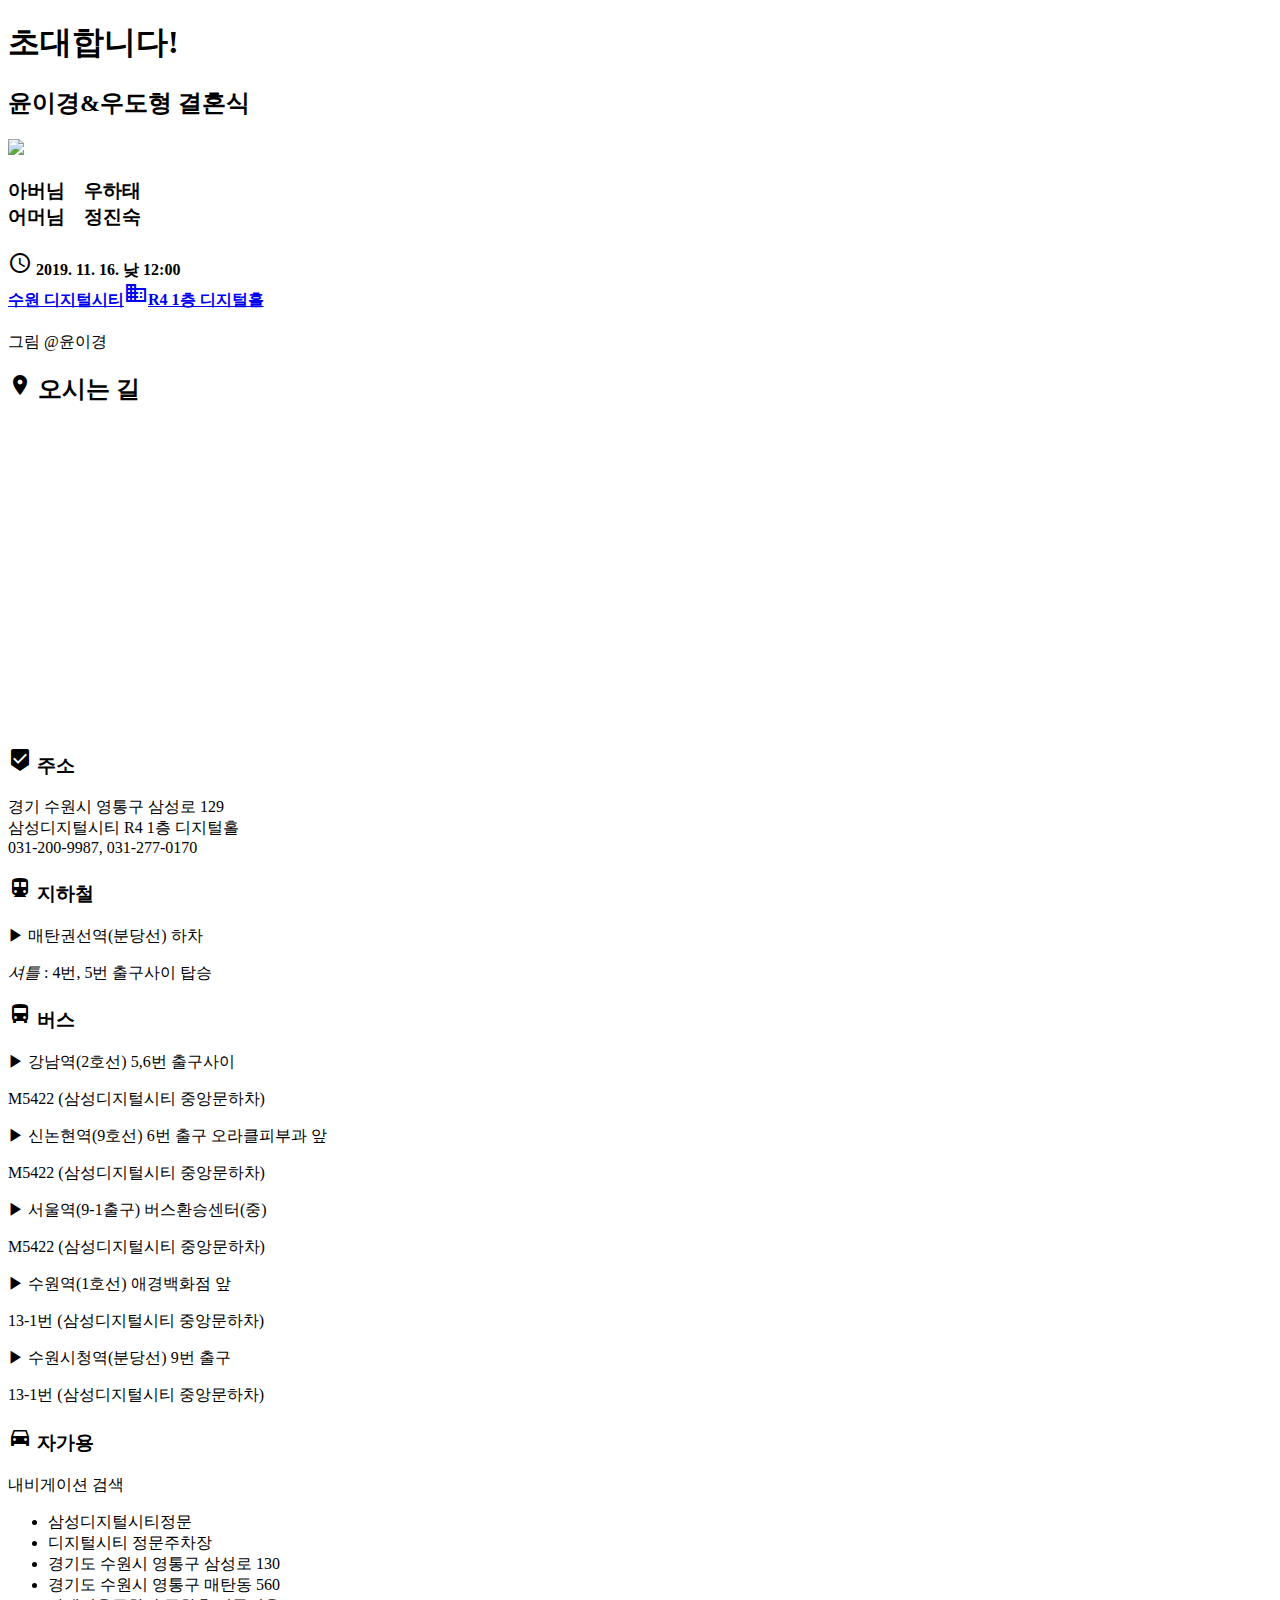
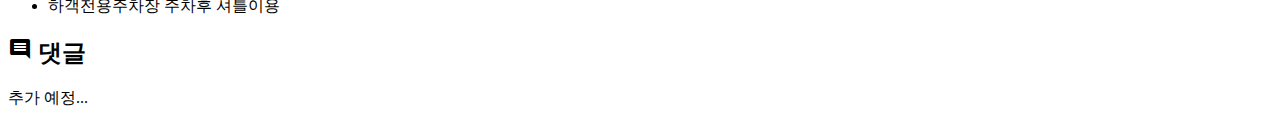
==== index.html @ 48e5e663 "Update index.html" ====
<!doctype html><html lang="ko"><head><meta charset="utf-8"><meta name="viewport" content="width=device-width,initial-scale=1.0,minimum-scale=1.0,maximum-scale=1.0,user-scalable=no"><meta name="language" content="Korean"><meta http-equiv="content-type" content="text/html; charset=UTF-8"><meta http-equiv="content-language" content="KO"><meta http-equiv="x-ua-compatible" content="ie=edge"><meta name="robots" content="noindex"><title>윤&우 결혼식</title><meta name="title" content=""><meta name="description" content=""><meta name="viewport" content="width=device-width, initial-scale=1"><link rel="icon" type="image/png" sizes="32x32" href="favicon-32x32.fae204f0.png"><link rel="icon" type="image/png" sizes="96x96" href="favicon-96x96.f7236475.png"><link rel="icon" type="image/png" sizes="16x16" href="favicon-16x16.60f9a44b.png"><link rel="apple-touch-icon" href="apple-icon.6b63e378.png"><link href="https://fonts.googleapis.com/icon?family=Material+Icons" rel="stylesheet"><link href="main.58b56d01.css" lang="scss" rel="stylesheet"><script type="text/javascript" src="https://addevent.com/libs/atc/1.6.1/atc.min.js" async defer></script><script async src="https://www.googletagmanager.com/gtag/js?id=UA-32829704-8"></script><script>function a(){dataLayer.push(arguments)}window.dataLayer=window.dataLayer||[],a("js",new Date),a("config","UA-32829704-8");</script></head><body>
<!--[if lte IE 9]>
<p class="browserupgrade">최신 브라우저를 사용해주세요.</p>
<![endif]-->
<div class="container"> <div class="card main"> <h1> 초대합니다! </h1> <h2>윤이경&우도형 결혼식</h2> <img src="lunarpie.72707d2d.png"> <h3> <div class="black"><span class="w">아버님</span> &nbsp;&nbsp; <span class="m">우하태</span></div> <div class="white"><span class="w">어머님</span> &nbsp;&nbsp; <span class="m">정진숙</span></div> </h3> <h4><i class="material-icons">schedule</i> 2019. 11. 16. 낮 12:00<br> <a href="#location">수원 디지털시티<i class="material-icons">business</i>R4 1층 디지털홀</a> </h4> <div class="illustrator"> 그림 <a href="https://www.instagram.com/ykyoon0923/?igshid=eevszu0ydbk5" target="_blank"></a>@윤이경 </div> </div> <div class="card extra left"> <h2 id="location"> <i class="material-icons">location_on</i> 오시는 길 </h2> <div class="no-margin"> <iframe src="https://www.google.com/maps/embed?pb=!1m18!1m12!1m3!1d1587.7707425140313!2d127.05675288321662!3d37.25858487958675!2m3!1f0!2f0!3f0!3m2!1i1024!2i768!4f13.1!3m3!1m2!1s0x0%3A0xa0ead09203956b5d!2sR4+Visual+Display!5e0!3m2!1sko!2skr!4v1565614137980!5m2!1sko!2skr" width="100%" height="300" frameborder="0" style="border:0" allowfullscreen></iframe> </div> <h3><i class="material-icons">beenhere</i> 주소</h3> <p> 경기 수원시 영통구 삼성로 129<br> 삼성디지털시티 R4 1층 디지털홀<br> 031-200-9987, 031-277-0170 </p> <h3><i class="material-icons">directions_subway</i> 지하철</h3> <p><span class="line-b">▶ 매탄권선역(분당선)</span> 하차</p> <p> <em>셔틀</em> : 4번, 5번 출구사이 탑승<br> </p><h3><i class="material-icons">directions_bus</i> 버스</h3> <p>▶ 강남역(2호선) 5,6번 출구사이</p> <p> <span class="bus2"></span> M5422 (삼성디지털시티 중앙문하차)<br> </p> <p>▶ 신논현역(9호선) 6번 출구 오라클피부과 앞</p> <p> <span class="bus2"></span> M5422 (삼성디지털시티 중앙문하차)<br> </p> <p>▶ 서울역(9-1출구) 버스환승센터(중)</p> <p> <span class="bus2"></span> M5422 (삼성디지털시티 중앙문하차)<br> </p> <p>▶ 수원역(1호선) 애경백화점 앞</p> <p> <span class="bus1"></span> 13-1번 (삼성디지털시티 중앙문하차)<br> </p> <p>▶ 수원시청역(분당선) 9번 출구</p> <p> <span class="bus1"></span> 13-1번 (삼성디지털시티 중앙문하차)<br> </p> <h3><i class="material-icons">directions_car</i> 자가용</h3> <p>내비게이션 검색</p> <ul> <li>삼성디지털시티정문</li> <li>디지털시티 정문주차장</li> <li>경기도 수원시 영통구 삼성로 130</li> <li>경기도 수원시 영통구 매탄동 560</li> <li><span class="line-red">하객전용주차장 주차후 셔틀이용</span></li> </ul> </div> <div class="card extra"> <h2> <i class="material-icons">comment</i> 댓글 </h2> <div id="fb-root"> <div>추가 예정...</div> </div> </div>
</div>
</body></html>
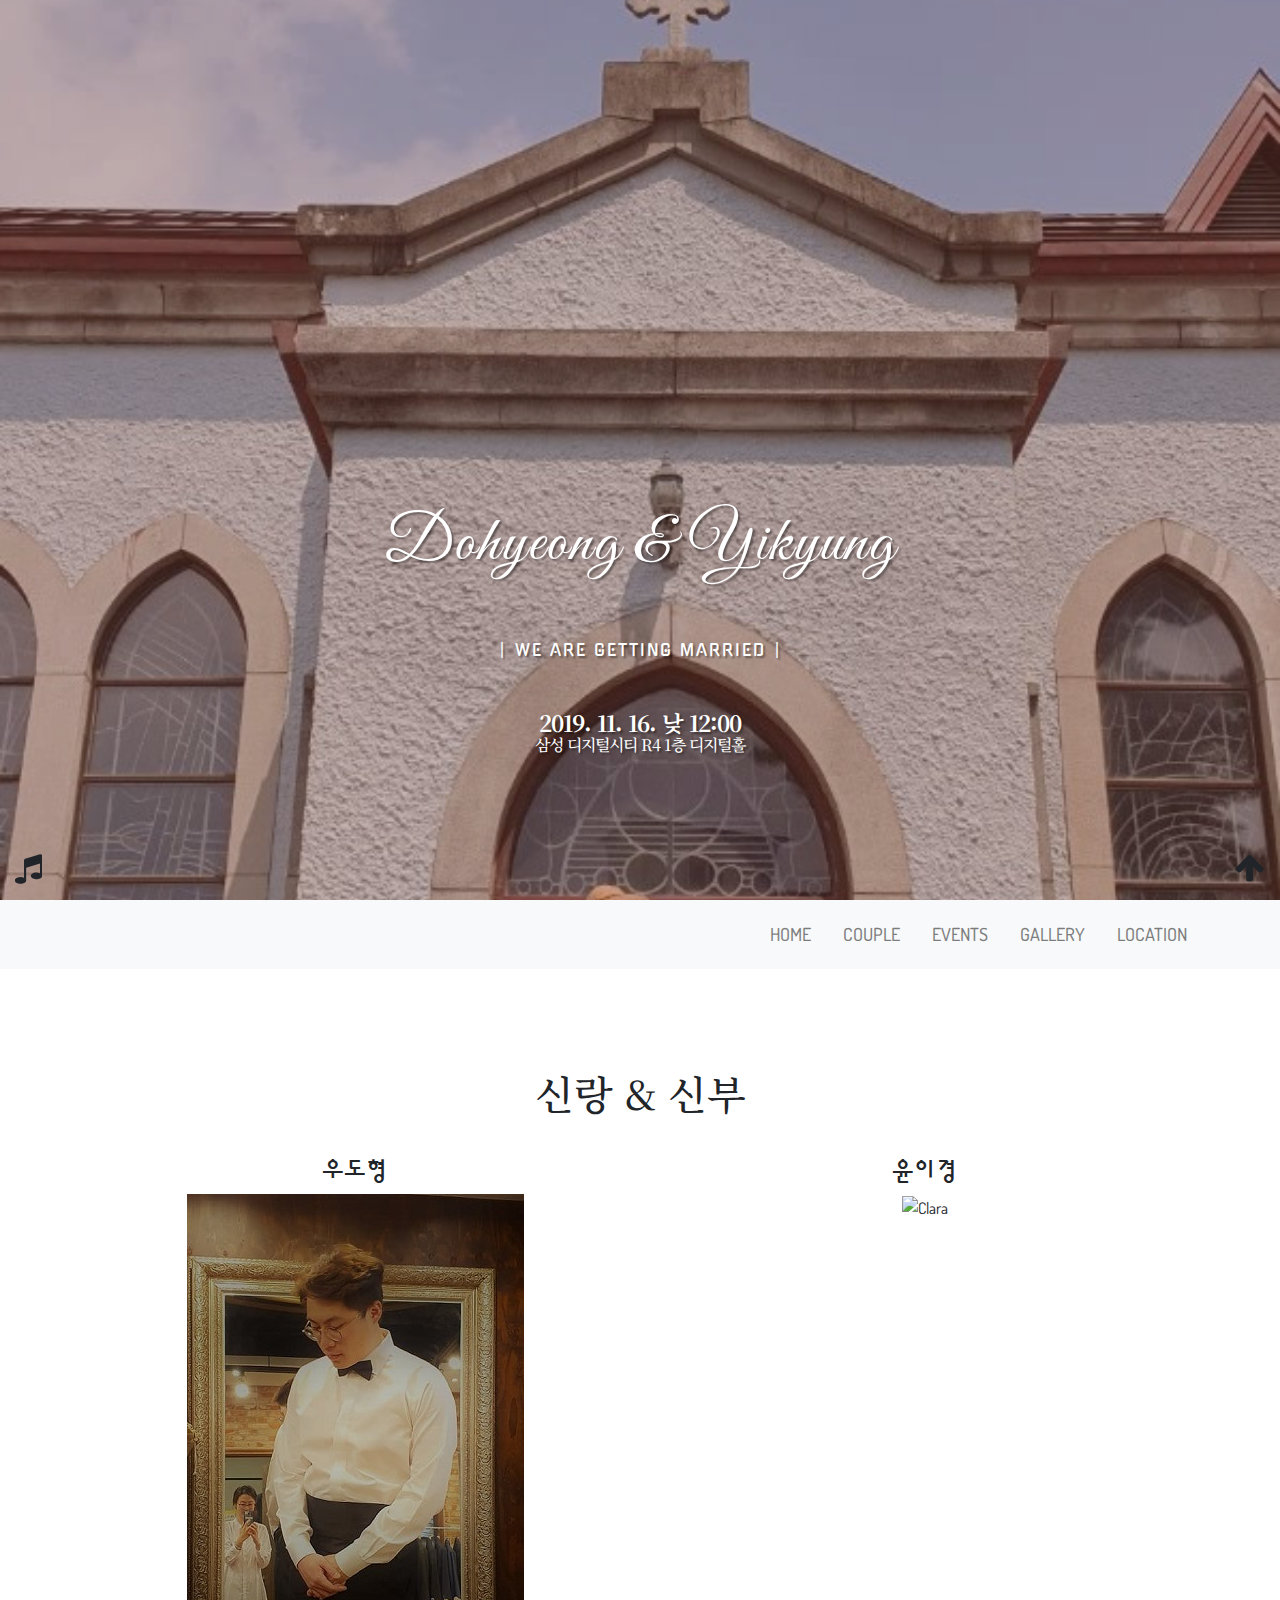
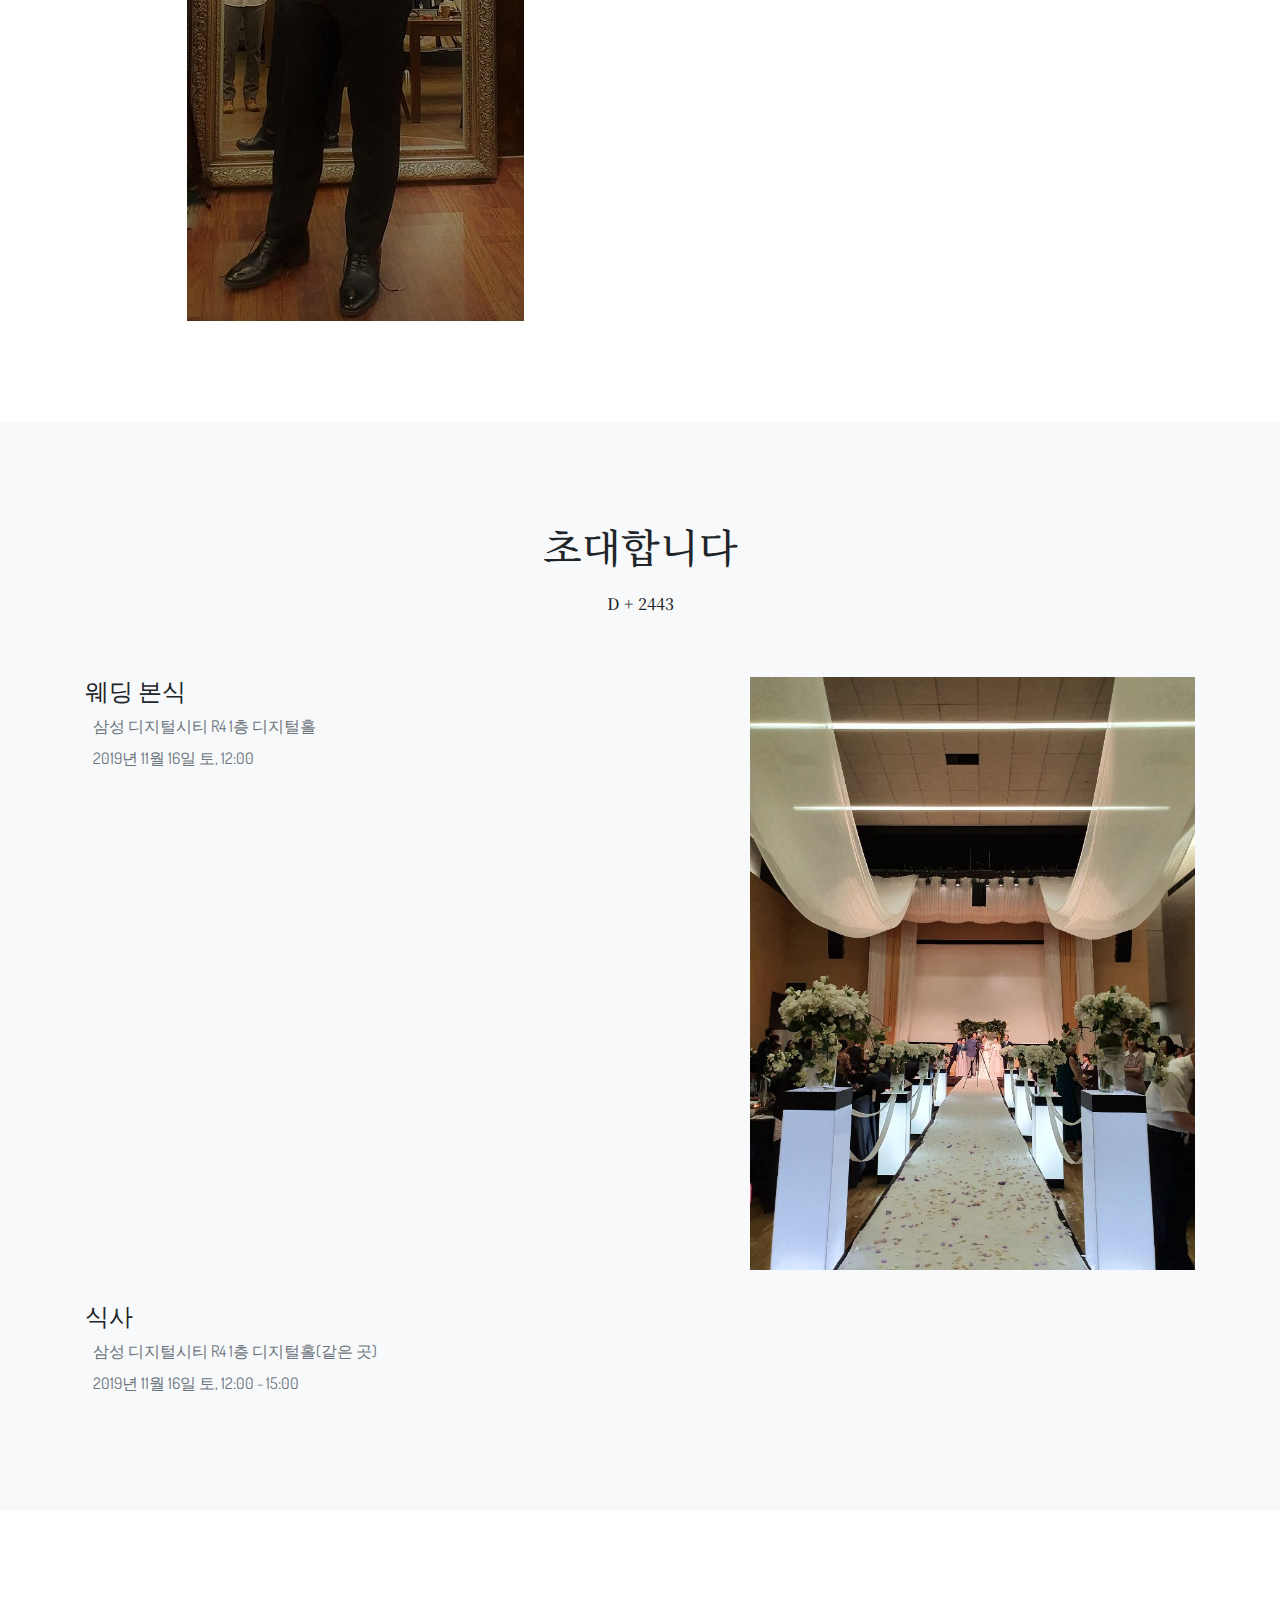
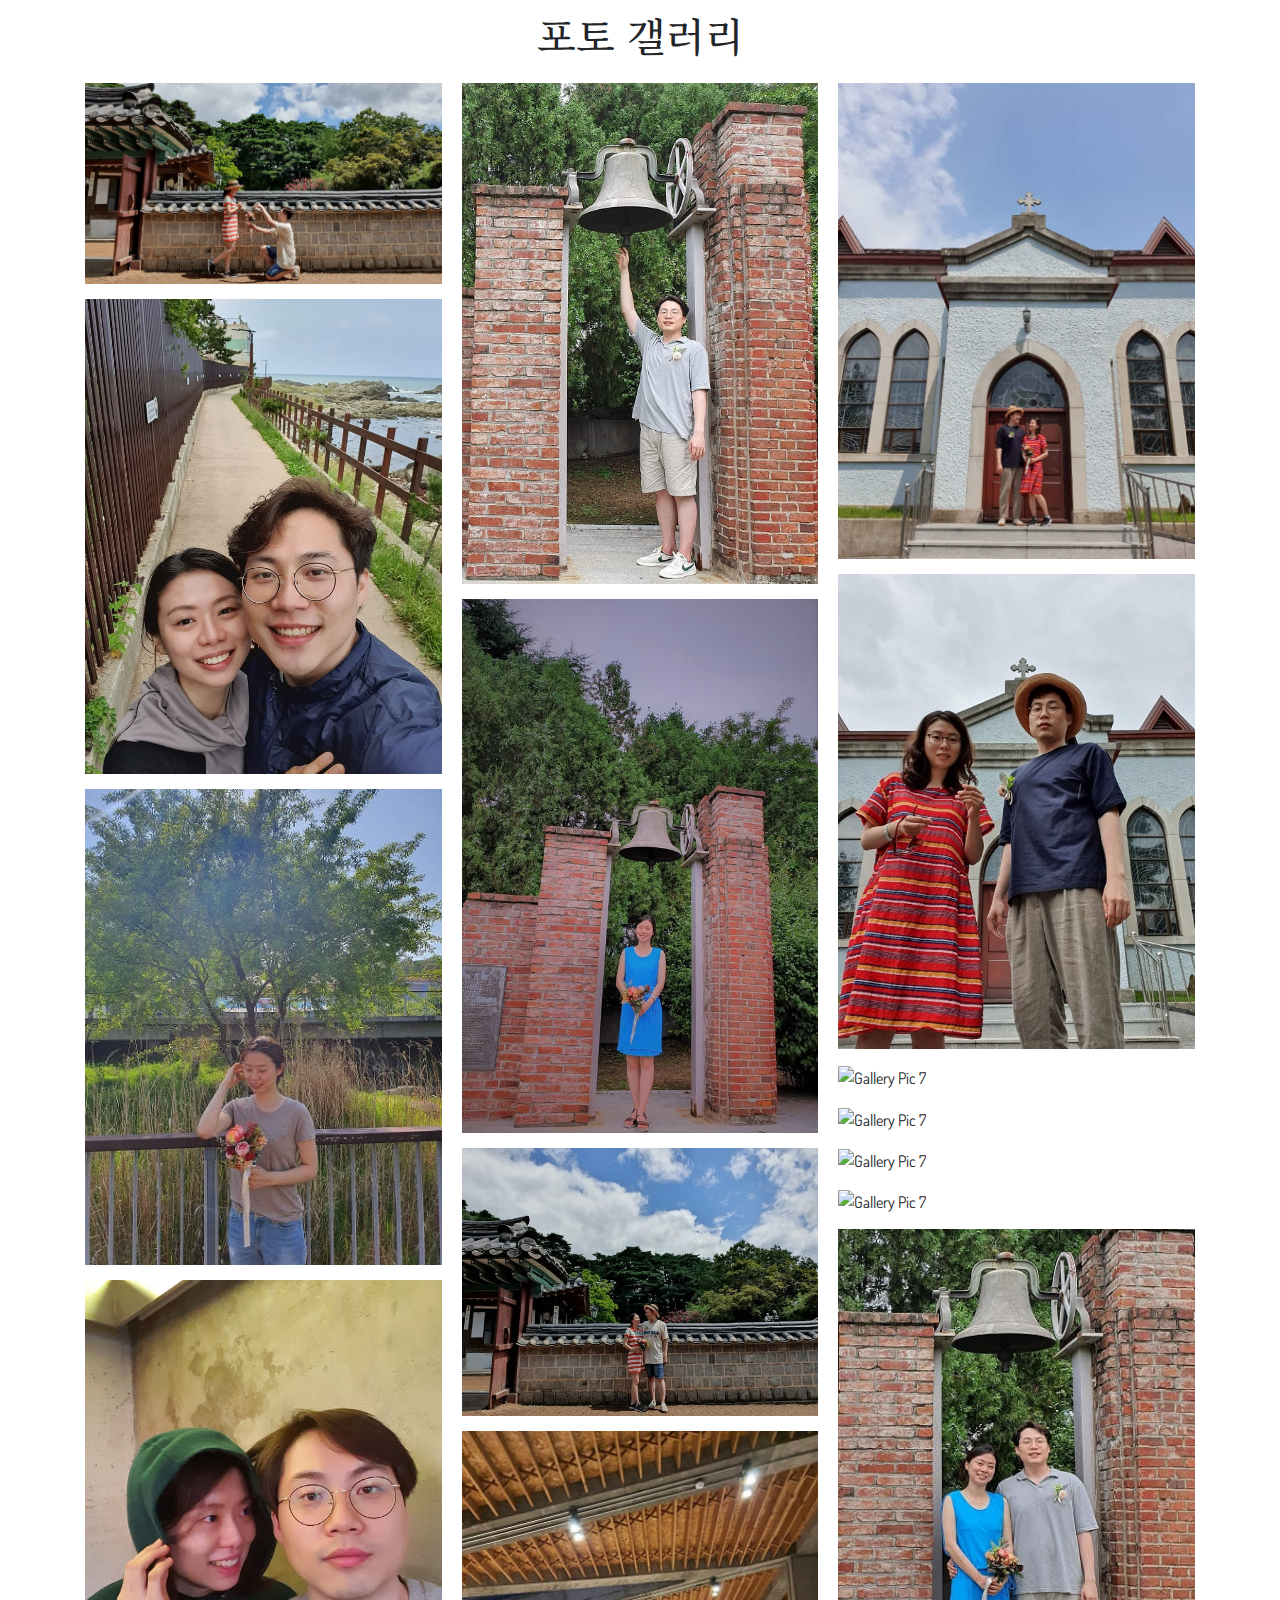
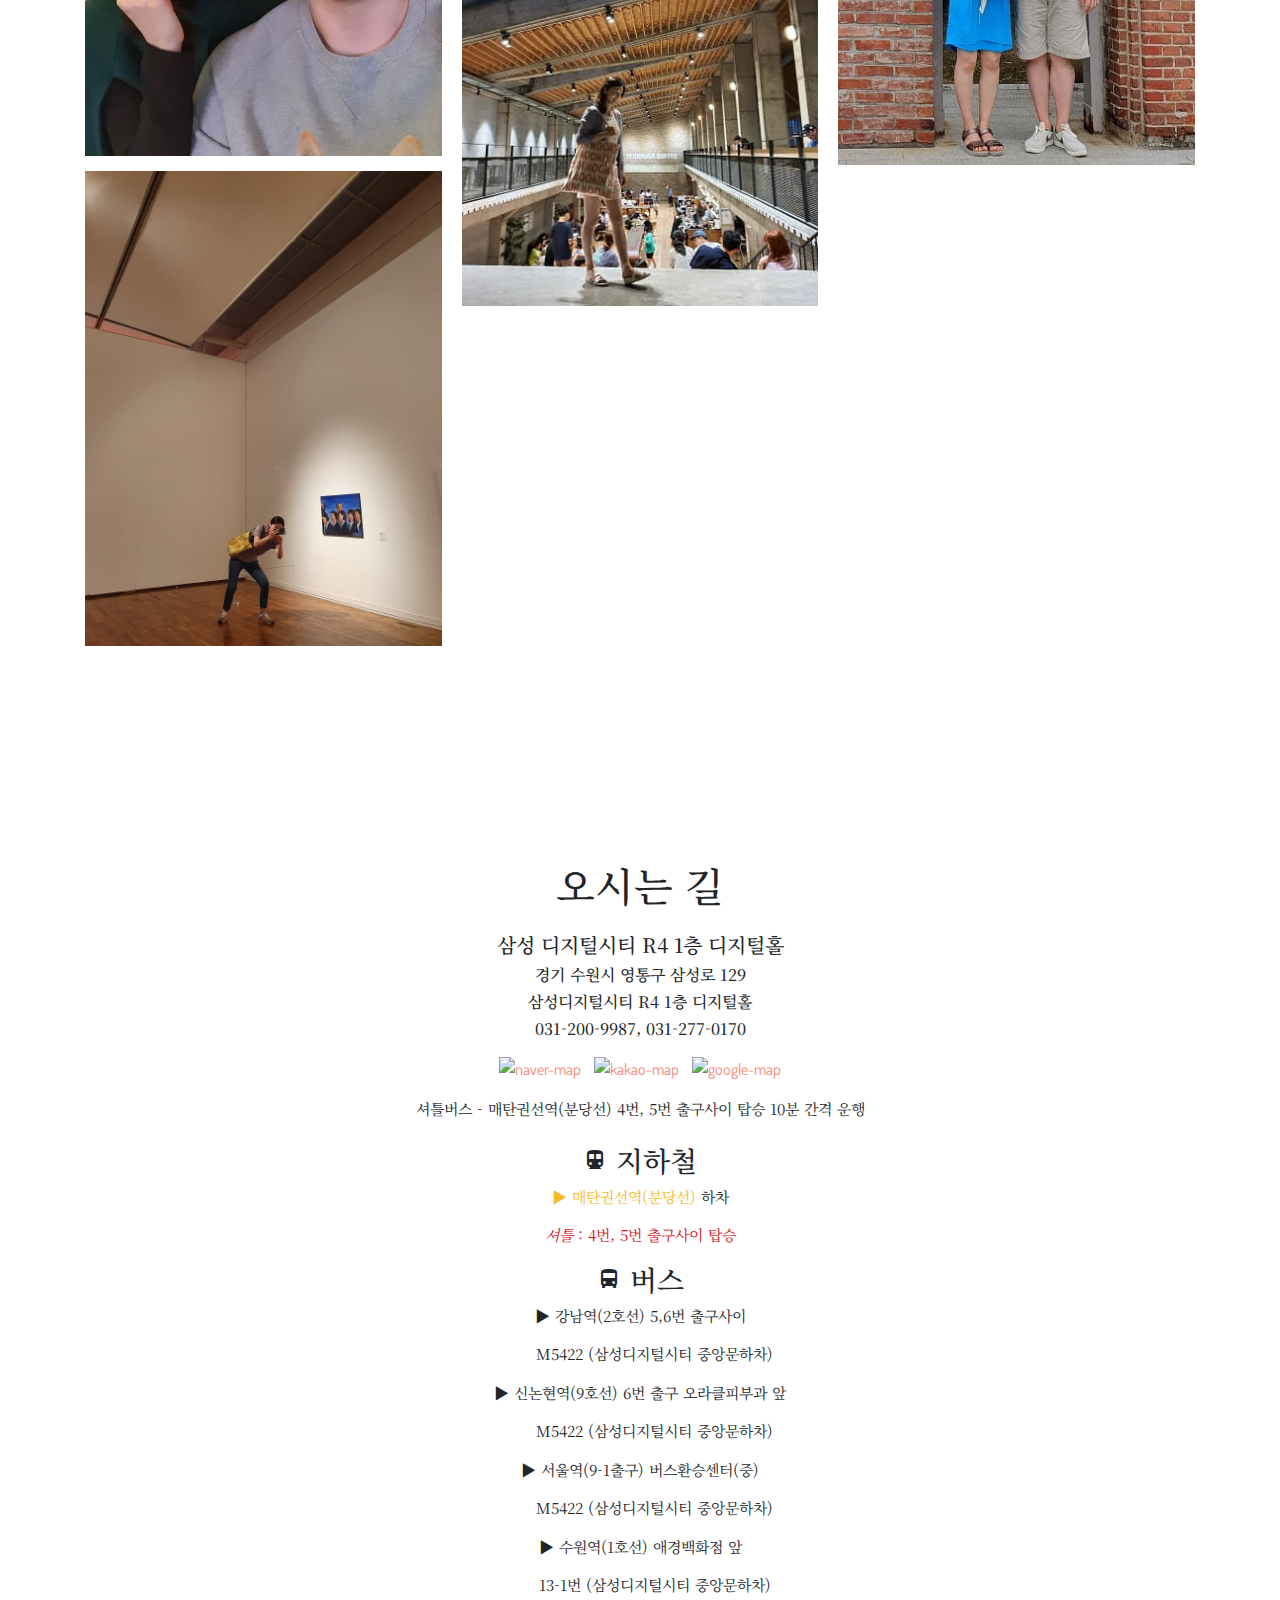
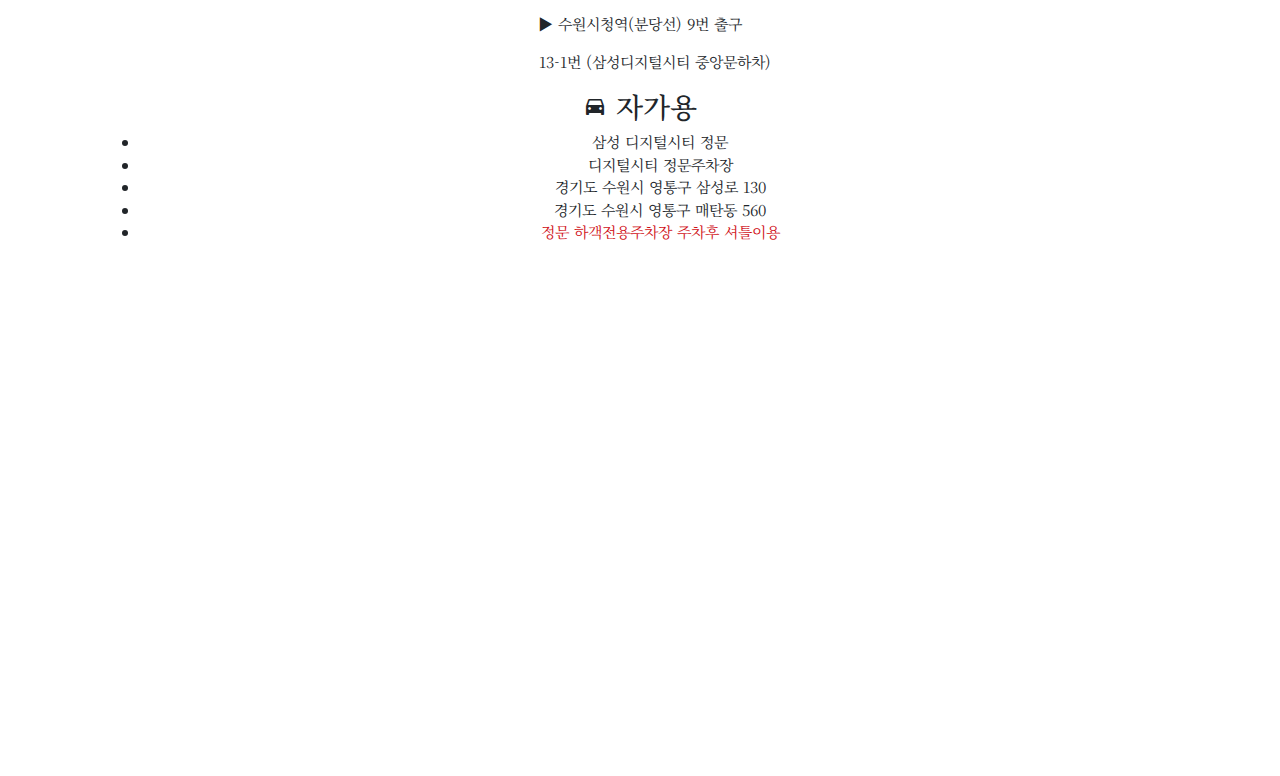
==== commit 02f0a23b: "Add files via upload" ====
--- a/index.html
+++ b/index.html
@@ -1,7 +1,18 @@
-<!doctype html><html lang="ko"><head><meta charset="utf-8"><meta name="viewport" content="width=device-width,initial-scale=1.0,minimum-scale=1.0,maximum-scale=1.0,user-scalable=no"><meta name="language" content="Korean"><meta http-equiv="content-type" content="text/html; charset=UTF-8"><meta http-equiv="content-language" content="KO"><meta http-equiv="x-ua-compatible" content="ie=edge"><meta name="robots" content="noindex"><title>윤&우 결혼식</title><meta name="title" content=""><meta name="description" content=""><meta name="viewport" content="width=device-width, initial-scale=1"><link rel="icon" type="image/png" sizes="32x32" href="favicon-32x32.fae204f0.png"><link rel="icon" type="image/png" sizes="96x96" href="favicon-96x96.f7236475.png"><link rel="icon" type="image/png" sizes="16x16" href="favicon-16x16.60f9a44b.png"><link rel="apple-touch-icon" href="apple-icon.6b63e378.png"><link href="https://fonts.googleapis.com/icon?family=Material+Icons" rel="stylesheet"><link href="main.58b56d01.css" lang="scss" rel="stylesheet"><script type="text/javascript" src="https://addevent.com/libs/atc/1.6.1/atc.min.js" async defer></script><script async src="https://www.googletagmanager.com/gtag/js?id=UA-32829704-8"></script><script>function a(){dataLayer.push(arguments)}window.dataLayer=window.dataLayer||[],a("js",new Date),a("config","UA-32829704-8");</script></head><body>
-<!--[if lte IE 9]>
-<p class="browserupgrade">최신 브라우저를 사용해주세요.</p>
-<![endif]-->
-<div class="container"> <div class="card main"> <h1> 초대합니다! </h1> <h2>윤이경&우도형 결혼식</h2> <img src="lunarpie.72707d2d.png"> <h3> <div class="black"><span class="w">아버님</span> &nbsp;&nbsp; <span class="m">우하태</span></div> <div class="white"><span class="w">어머님</span> &nbsp;&nbsp; <span class="m">정진숙</span></div> </h3> <h4><i class="material-icons">schedule</i> 2019. 11. 16. 낮 12:00<br> <a href="#location">수원 디지털시티<i class="material-icons">business</i>R4 1층 디지털홀</a> </h4> <div class="illustrator"> 그림 <a href="https://www.instagram.com/ykyoon0923/?igshid=eevszu0ydbk5" target="_blank"></a>@윤이경 </div> </div> <div class="card extra left"> <h2 id="location"> <i class="material-icons">location_on</i> 오시는 길 </h2> <div class="no-margin"> <iframe src="https://www.google.com/maps/embed?pb=!1m18!1m12!1m3!1d1587.7707425140313!2d127.05675288321662!3d37.25858487958675!2m3!1f0!2f0!3f0!3m2!1i1024!2i768!4f13.1!3m3!1m2!1s0x0%3A0xa0ead09203956b5d!2sR4+Visual+Display!5e0!3m2!1sko!2skr!4v1565614137980!5m2!1sko!2skr" width="100%" height="300" frameborder="0" style="border:0" allowfullscreen></iframe> </div> <h3><i class="material-icons">beenhere</i> 주소</h3> <p> 경기 수원시 영통구 삼성로 129<br> 삼성디지털시티 R4 1층 디지털홀<br> 031-200-9987, 031-277-0170 </p> <h3><i class="material-icons">directions_subway</i> 지하철</h3> <p><span class="line-b">▶ 매탄권선역(분당선)</span> 하차</p> <p> <em>셔틀</em> : 4번, 5번 출구사이 탑승<br> </p><h3><i class="material-icons">directions_bus</i> 버스</h3> <p>▶ 강남역(2호선) 5,6번 출구사이</p> <p> <span class="bus2"></span> M5422 (삼성디지털시티 중앙문하차)<br> </p> <p>▶ 신논현역(9호선) 6번 출구 오라클피부과 앞</p> <p> <span class="bus2"></span> M5422 (삼성디지털시티 중앙문하차)<br> </p> <p>▶ 서울역(9-1출구) 버스환승센터(중)</p> <p> <span class="bus2"></span> M5422 (삼성디지털시티 중앙문하차)<br> </p> <p>▶ 수원역(1호선) 애경백화점 앞</p> <p> <span class="bus1"></span> 13-1번 (삼성디지털시티 중앙문하차)<br> </p> <p>▶ 수원시청역(분당선) 9번 출구</p> <p> <span class="bus1"></span> 13-1번 (삼성디지털시티 중앙문하차)<br> </p> <h3><i class="material-icons">directions_car</i> 자가용</h3> <p>내비게이션 검색</p> <ul> <li>삼성디지털시티정문</li> <li>디지털시티 정문주차장</li> <li>경기도 수원시 영통구 삼성로 130</li> <li>경기도 수원시 영통구 매탄동 560</li> <li><span class="line-red">하객전용주차장 주차후 셔틀이용</span></li> </ul> </div> <div class="card extra"> <h2> <i class="material-icons">comment</i> 댓글 </h2> <div id="fb-root"> <div>추가 예정...</div> </div> </div>
+<!DOCTYPE html><html lang="ko_KR"><head><meta charset="UTF-8"><meta content="IE=edge" http-equiv="X-UA-Compatible"><meta content="width=device-width, initial-scale=1.0" name="viewport"><title>우&윤 결혼식</title><meta content="우도형과 윤이경의 결혼식에 와서 축하해주세요~!" name="description"><meta property="og:image" content="photo_1.5f515be6.jpg"><meta property="fb:app_id" content="781066922265591"><meta property="fb:admins" content="Choi.Anderson"><link href="apple-touch-icon.c78e6562.png" rel="apple-touch-icon" sizes="180x180"><link href="favicon-32x32.8d79a2fe.png" rel="icon" sizes="32x32" type="image/png"><link href="favicon-16x16.55222587.png" rel="icon" sizes="16x16" type="image/png"><link href="https://fonts.googleapis.com/css?family=Dosis:400,500" rel="stylesheet"><link href="https://fonts.googleapis.com/css?family=Great+Vibes" rel="stylesheet"><link href="ekko-lightbox.b1bf08d6.css" rel="stylesheet"><link href="main.3fb21a05.css" rel="stylesheet"><link href="https://maxcdn.bootstrapcdn.com/font-awesome/4.7.0/css/font-awesome.min.css" rel="stylesheet"><link href="https://fonts.googleapis.com/css?family=Gamja+Flower|Gugi|Noto+Serif+KR|Stylish|Sunflower:300" rel="stylesheet"><link href="https://fonts.googleapis.com/icon?family=Material+Icons" rel="stylesheet"><script src="https://code.jquery.com/jquery-3.3.1.js"></script></head><body id="top">
+<header></header>
+<div class="page-content"> <div class="div"> <div class="ww-home-page" id="home"> <div class="ww-wedding-announcement d-flex align-items-center justify-content-start"> <div class="container ww-announcement-container"> <p class="ww-couple-name ww-title" style="font-size:4em">Dohyeong & Yikyung</p> <p class="h2 mt-5 ww-title" style="font-family:Gugi,cursive;font-size:1em"> | WE ARE GETTING MARRIED | </p> <p class="h2 mt-5 ww-title" style="font-family:&quot;Noto Serif KR&quot;,serif;font-size:1em;letter-spacing:-1px"> <b style="font-size:1.4em;">2019. 11. 16. 낮 12:00</b> <br>삼성 디지털시티 R4 1층 디지털홀 </p> </div> </div> </div> <div class="ww-nav-bar sticky-top bg-light"> <nav class="navbar navbar-expand-lg navbar-light"> <div class="container"> <button aria-controls="ww-navbarNav" aria-expanded="false" aria-label="Toggle navigation" class="navbar-toggler" data-target="#ww-navbarNav" data-toggle="collapse" type="button"> <span class="navbar-toggler-icon"></span> </button> <div class="collapse navbar-collapse text-uppercase" id="ww-navbarNav"> <ul class="navbar-nav ml-auto"> <li class="nav-item"><a class="nav-link smooth-scroll" href="#home">Home</a></li> <li class="nav-item"><a class="nav-link smooth-scroll" href="#couple">Couple</a></li> <li class="nav-item"><a class="nav-link smooth-scroll" href="#events">Events</a></li> <li class="nav-item"><a class="nav-link smooth-scroll" href="#gallery">Gallery</a></li> <li class="nav-item"><a class="nav-link smooth-scroll" href="#map">Location</a></li> </ul> </div> </div> </nav> </div> <div class="ww-section" id="couple"> <div class="container"> <h2 class="h1 text-center pb-3 ww-title" style="font-family:&quot;Noto Serif KR&quot;,serif;">신랑 & 신부</h2> <div class="row text-center"> <div class="col-md-6"> <div class="mt-3"> <h3 class="h2 ww-title" style="font-family:Sunflower,sans-serif;font-size:1.5em"> 우도형</h3> <img alt="Dohwoo" class="img-fluid" src="pic8.f0ba5fab.jpg"> </div> </div> <div class="col-md-6"> <div class="mt-3"> <h3 class="h2 ww-title" style="font-family:Sunflower,sans-serif;font-size:1.5em"> 윤이경</h3> <img alt="Clara" class="img-fluid" src="pic9.8f8c6433.jpeg"> </div> </div> </div> </div> </div> <div class="ww-section bg-light" id="events"> <div class="container ww-wedding-event"> <h2 class="h1 text-center pb-3 ww-title" style="font-family:&quot;Noto Serif KR&quot;,serif;">초대합니다</h2> <div class="col text-center mb-5"> <h6 id="DDay" style="font-family:&quot;Noto Serif KR&quot;,serif;"></h6> </div> <div class="row"> <div class="col-md-7 col-sm-12"> <div class="my-3"> <div class="h4">웨딩 본식</div> <ul> <li> <i class="text-muted fas fa-map-marker-alt"></i> <span class="pl-2 text-muted">삼성 디지털시티 R4 1층 디지털홀</span> </li> <li class="pt-2"> <i class="text-muted far fa-calendar-alt"></i> <span class="pl-2 text-muted">2019년 11월 16일 토, 12:00</span> </li> </ul> </div> </div> <div class="col-md-5 col-sm-12"> <div class="my-3"> <img alt="Wedding Party" class="img-fluid" src="wedding-party.88e8f5bf.jpg"> </div> </div> </div> <div class="row"> <div class="col-md-7 col-sm-12"> <div class="my-3"> <div class="h4">식사</div> <ul> <li> <i class="text-muted fas fa-map-marker-alt"></i> <span class="pl-2 text-muted">삼성 디지털시티 R4 1층 디지털홀(같은 곳)</span> </li> <li class="pt-2"> <i class="text-muted far fa-calendar-alt"></i> <span class="pl-2 text-muted">2019년 11월 16일 토, 12:00 - 15:00</span> </li> </ul> </div> </div> </div> </div> </div> <div class="ww-section" id="gallery"> <div class="ww-photo-gallery"> <div class="container"> <h2 class="h1 text-center pb-3 ww-title" style="font-family:&quot;Noto Serif KR&quot;,serif;">포토 갤러리</h2> <div class="ww-gallery"> <div class="card-columns"> <div class="card"> <img alt="Gallery Pic 2" class="img-fluid" src="photo_1.5f515be6.jpg"> </div> <div class="card"> <img alt="Gallery Pic 3" class="img-fluid" src="photo_2.3db07401.jpeg"> </div> <div class="card"> <img alt="Gallery Pic 4" class="img-fluid" src="photo_3.e4c7c28f.jpeg"> </div> <div class="card"> <img alt="Gallery Pic 5" class="img-fluid" src="photo_4.47dc1a69.jpeg"> </div> <div class="card"> <img alt="Gallery Pic 7" class="img-fluid" src="photo_5.7b80b221.jpeg"> </div> <div class="card"> <img alt="Gallery Pic 7" class="img-fluid" src="photo_6.0bb5ae69.jpg"> </div> <div class="card"> <img alt="Gallery Pic 7" class="img-fluid" src="photo_7.e2ed2bb0.jpg"> </div> <div class="card"> <img alt="Gallery Pic 7" class="img-fluid" src="photo_8.4ffd9138.jpg"> </div> <div class="card"> <img alt="Gallery Pic 7" class="img-fluid" src="photo_9.26409f3c.jpg"> </div> <div class="card"> <img alt="Gallery Pic 7" class="img-fluid" src="photo_10.8d9d4ec4.jpg"> </div> <div class="card"> <img alt="Gallery Pic 7" class="img-fluid" src="photo_11.24152ef1.jpg"> </div> <div class="card"> <img alt="Gallery Pic 7" class="img-fluid" src="photo_12.b0cddc32.jpg"> </div> <div class="card"> <img alt="Gallery Pic 7" class="img-fluid" src="photo_13.d74e732b.jpg"> </div> <div class="card"> <img alt="Gallery Pic 7" class="img-fluid" src="photo_14.f9c5cd3f.jpg"> </div> <div class="card"> <img alt="Gallery Pic 7" class="img-fluid" src="photo_15.760853ef.jpg"> </div> <div class="card"> <img alt="Gallery Pic 7" class="img-fluid" src="photo_16.dbcc23a8.jpg"> </div> </div> </div> </div> </div> </div> <div class="ww-section ww-rsvp-detail" id="map"> <div class="container"> <div class="col text-center"> <h2 class="h1 text-center pb-3 ww-title" style="font-family:&quot;Noto Serif KR&quot;,serif;">오시는 길</h2> <div> <h5 style="font-family:&quot;Noto Serif KR&quot;,serif;">삼성 디지털시티 R4 1층 디지털홀</h5> <h6 style="font-family:&quot;Noto Serif KR&quot;,serif;">경기 수원시 영통구 삼성로 129</h6> <h6 style="font-family:&quot;Noto Serif KR&quot;,serif;">삼성디지털시티 R4 1층 디지털홀</h6> <h6 style="font-family:&quot;Noto Serif KR&quot;,serif;">031-200-9987, 031-277-0170</h6> </div> </div> <div class="form-group"> <div class="col-md-12"> <div class="my-3 text-center"> <a href="http://naver.me/xDbmOI3q"> <img alt="naver-map" class="map-icon" id="naver-map" src="naver-map.751f58e4.png"> </a> <a href="http://kko.to/MrH9ZBFjj"> <img alt="kakao-map" class="map-icon" id="kakao-map" src="kakao-map.f1477e5b.png"> </a> <a href="https://goo.gl/maps/YW8ioXXRneAMm1UC8"> <img alt="google-map" class="map-icon" id="google-map" src="google-map.51da1fcd.png"> </a> </div> <div class="text-center"> <label style="font-family:&quot;Noto Serif KR&quot;,serif;font-size:15px;"> 셔틀버스 - 매탄권선역(분당선) 4번, 5번 출구사이 탑승 10분 간격 운행 </label> <div class="locationCard"> <h3> <i class="material-icons">directions_subway</i> 지하철 </h3> <p><span class="line-b">▶ 매탄권선역(분당선)</span> 하차</p> <p> <span class="line-red"><em>셔틀</em> : 4번, 5번 출구사이 탑승<br></span> </p><h3><i class="material-icons">directions_bus</i> 버스</h3> <p>▶ 강남역(2호선) 5,6번 출구사이</p> <p> <span class="bus2"></span> M5422 (삼성디지털시티 중앙문하차)<br> </p> <p>▶ 신논현역(9호선) 6번 출구 오라클피부과 앞</p> <p> <span class="bus2"></span> M5422 (삼성디지털시티 중앙문하차)<br> </p> <p>▶ 서울역(9-1출구) 버스환승센터(중)</p> <p> <span class="bus2"></span> M5422 (삼성디지털시티 중앙문하차)<br> </p> <p>▶ 수원역(1호선) 애경백화점 앞</p> <p> <span class="bus1"></span> 13-1번 (삼성디지털시티 중앙문하차)<br> </p> <p>▶ 수원시청역(분당선) 9번 출구</p> <p> <span class="bus1"></span> 13-1번 (삼성디지털시티 중앙문하차)<br> </p> <h3><i class="material-icons">directions_car</i> 자가용</h3> <ul> <li>삼성 디지털시티 정문</li> <li>디지털시티 정문주차장</li> <li>경기도 수원시 영통구 삼성로 130</li> <li>경기도 수원시 영통구 매탄동 560</li> <li><span class="line-red">정문 하객전용주차장 주차후 셔틀이용</span></li> </ul> </div> </div> </div> <div id="KaKaoMapContainer" style="width:100%;height:400px;"></div> </div> </div> </div> </div>
 </div>
-</body></html>
+
+<footer></footer>
+<div class="bottom_right"><i class="fa fa-arrow-up fa-2x" id="go-to-top"></i>
+</div> <div class="bottom_left"> <audio id="player" src="A Whole New World  Aladdin (Violin,Cello,Piano Cover).7f38f0b5.mp3"></audio> <div> <i class="fa fa-music fa-2x" onclick="document.getElementById('player').play()"></i> </div>
+</div>
+<script src="https://cdnjs.cloudflare.com/ajax/libs/popper.js/1.12.9/umd/popper.min.js"></script>
+<script src="https://maxcdn.bootstrapcdn.com/bootstrap/4.0.0/js/bootstrap.min.js"></script>
+<script src="aos.5ecdb0cf.js"></script>
+<script src="https://cdnjs.cloudflare.com/ajax/libs/parallax/3.1.0/parallax.min.js"></script>
+<script src="ekko-lightbox.min.c05f4b53.js"></script>
+<script src="main.1d10104d.js"></script>
+<script type="text/javascript" src="//dapi.kakao.com/v2/maps/sdk.js?appkey=d90e444e3bcb1ce305d981bf866d685c&libraries=services"></script>
+<script>$(document).ready(function(){var a=new Date("2019-11-16").getTime()-(new Date).getTime(),e=Math.floor(a/864e5);e>0?$("#DDay").text("D - "+e):$("#DDay").text("D + "+-1*e)});var a=new kakao.maps.InfoWindow({zIndex:1}),e=document.getElementById("KaKaoMapContainer"),n={center:new kakao.maps.LatLng(37.257841,127.053229),level:5},t=new kakao.maps.Map(e,n),o=new kakao.maps.services.Places;function k(a,e,n){if(e===kakao.maps.services.Status.OK)for(var t=new kakao.maps.LatLngBounds,o=0;o<a.length;o++)s(a[o]),t.extend(new kakao.maps.LatLng(a[o].y,a[o].x))}function s(e){var n=new kakao.maps.Marker({map:t,position:new kakao.maps.LatLng(e.y,e.x)});kakao.maps.event.addListener(n,"click",function(){a.setContent('<div style="padding:5px;font-size:12px;">'+e.place_name+"</div>"),a.open(t,n)})}o.keywordSearch("삼성전자디지털시티 정문",k);</script>
+</body></html>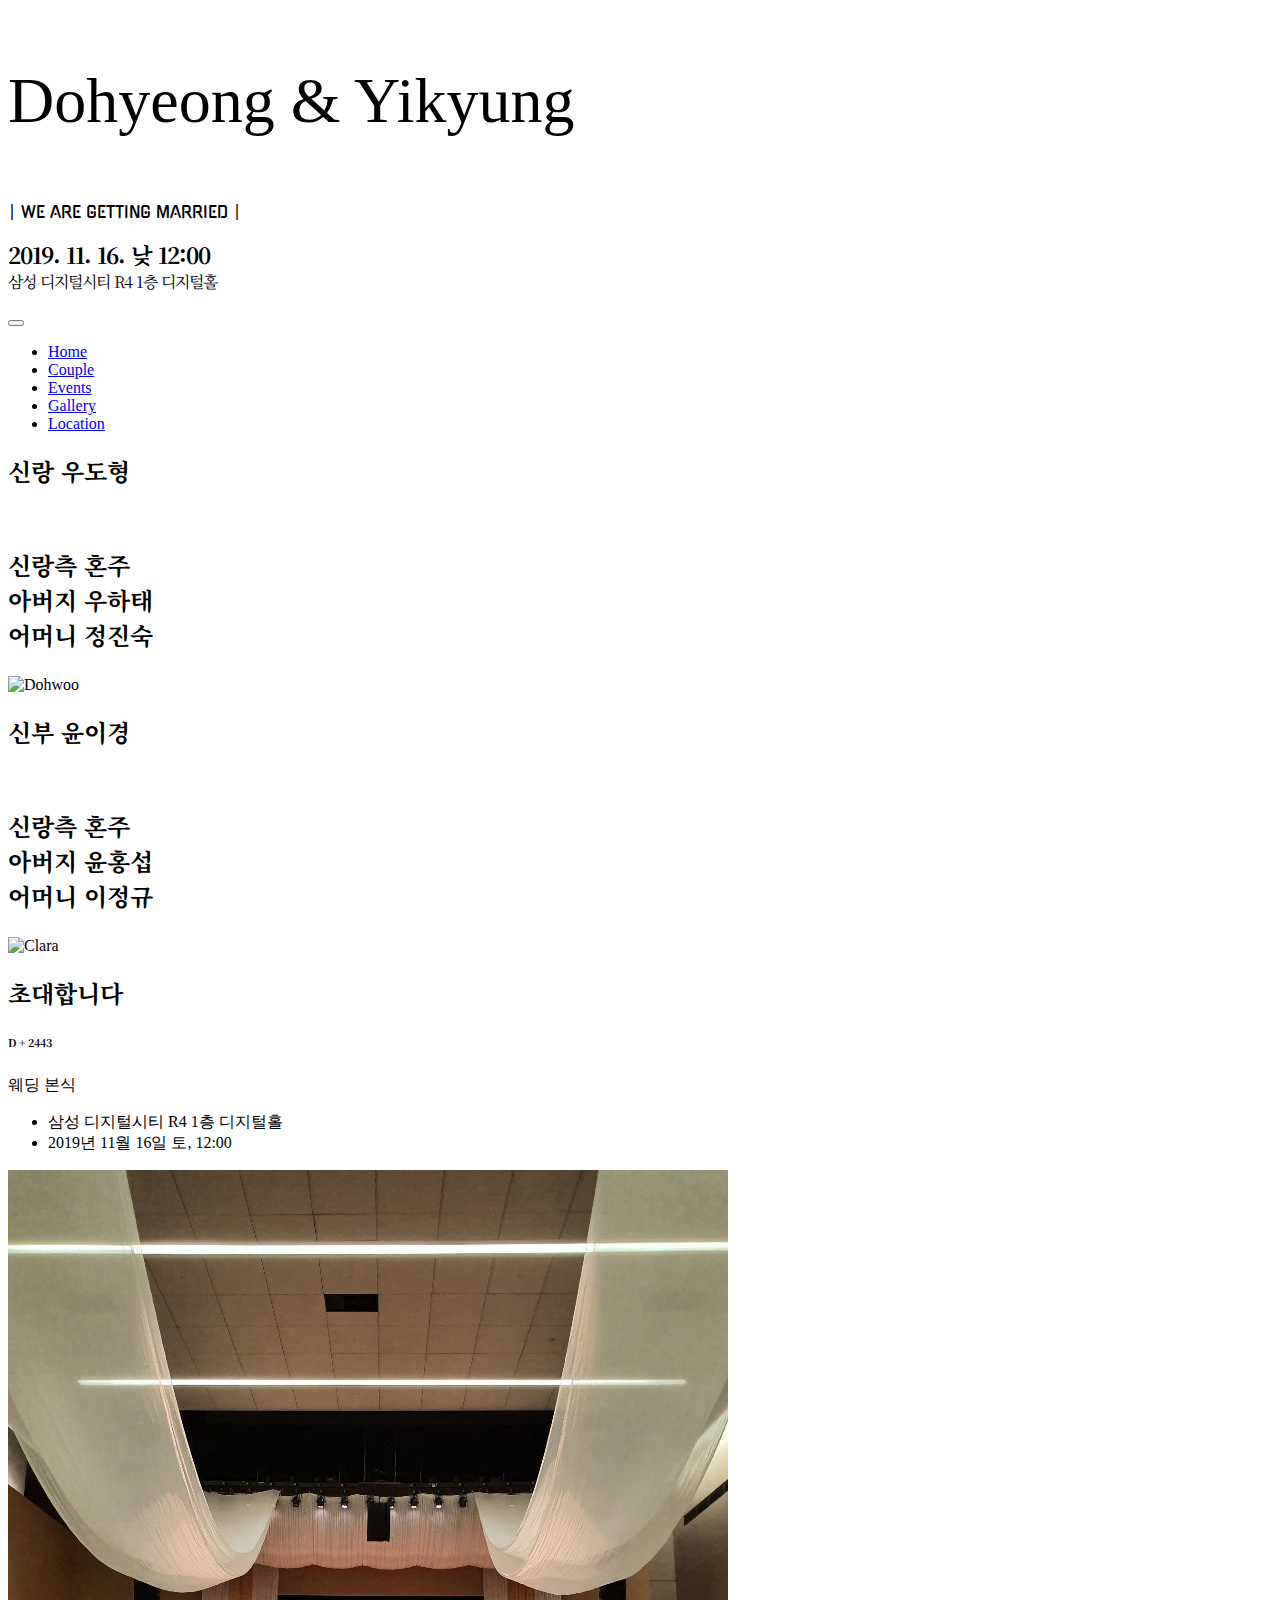
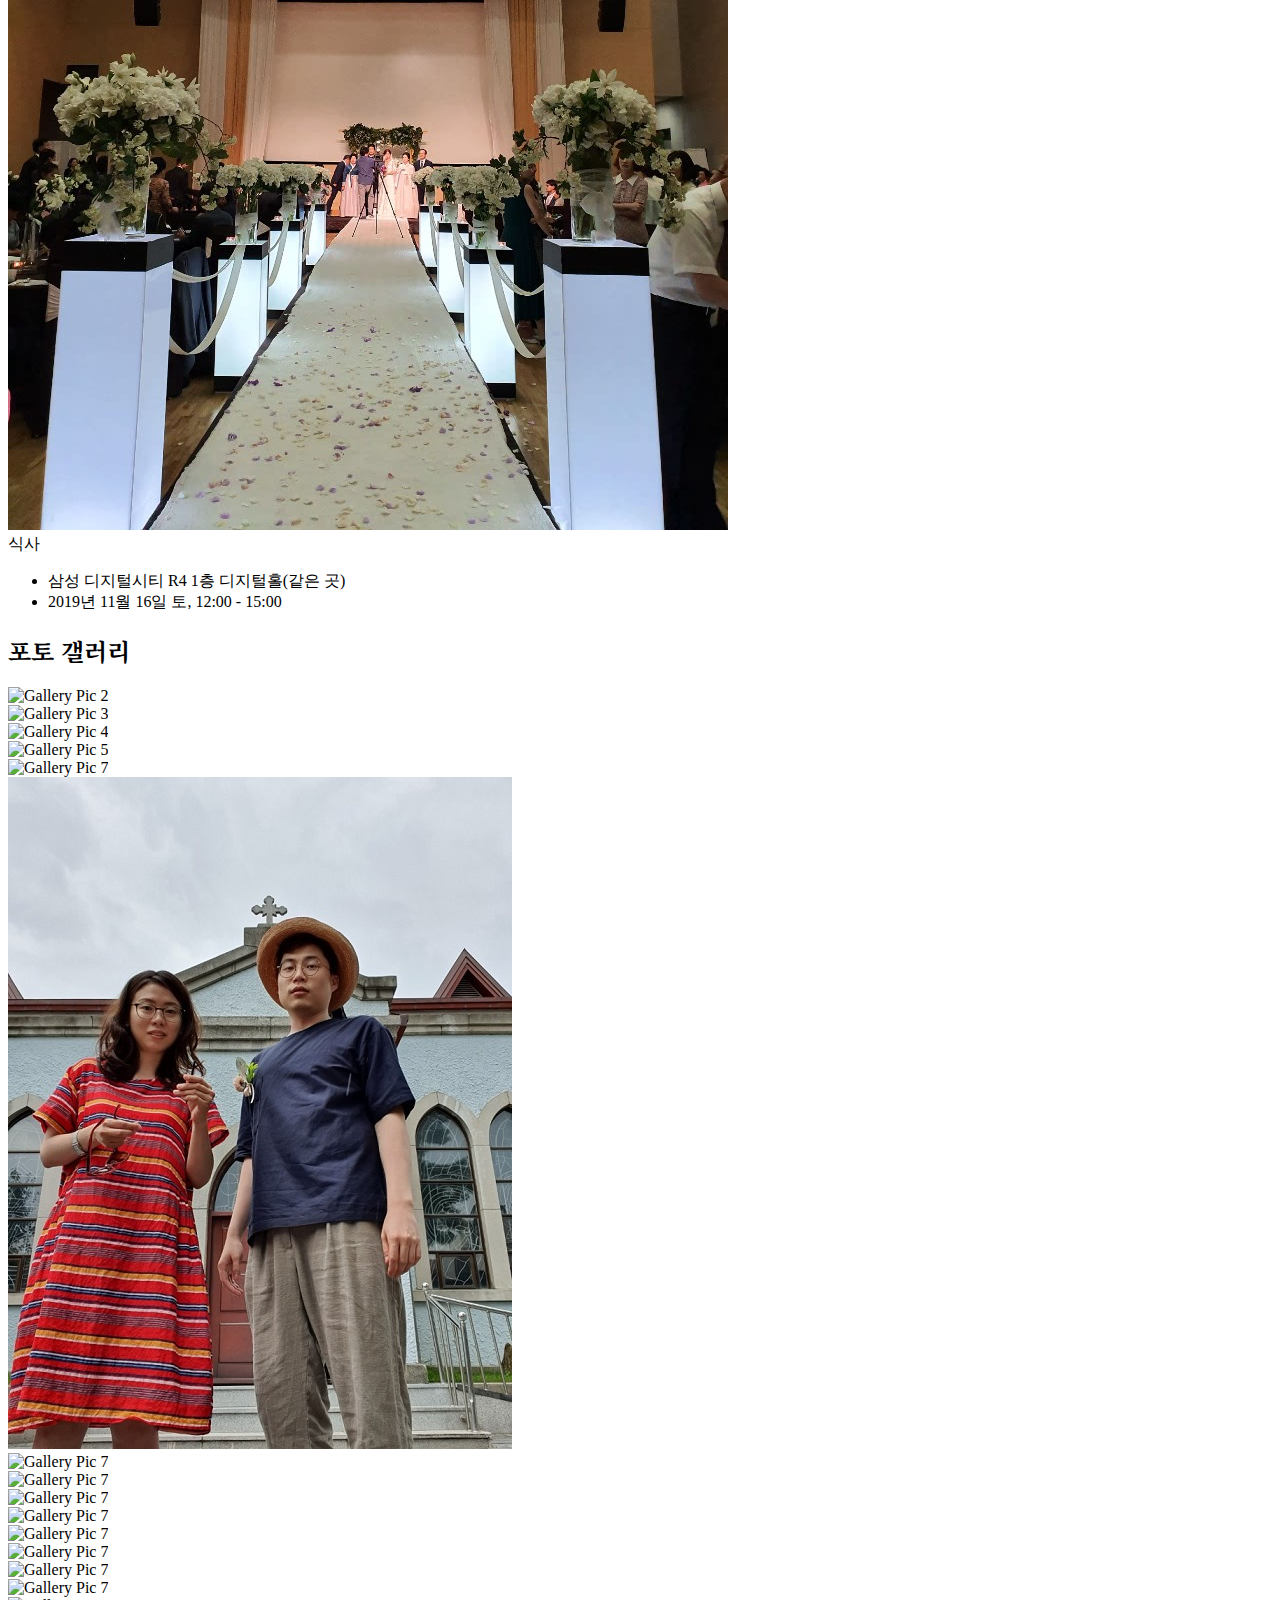
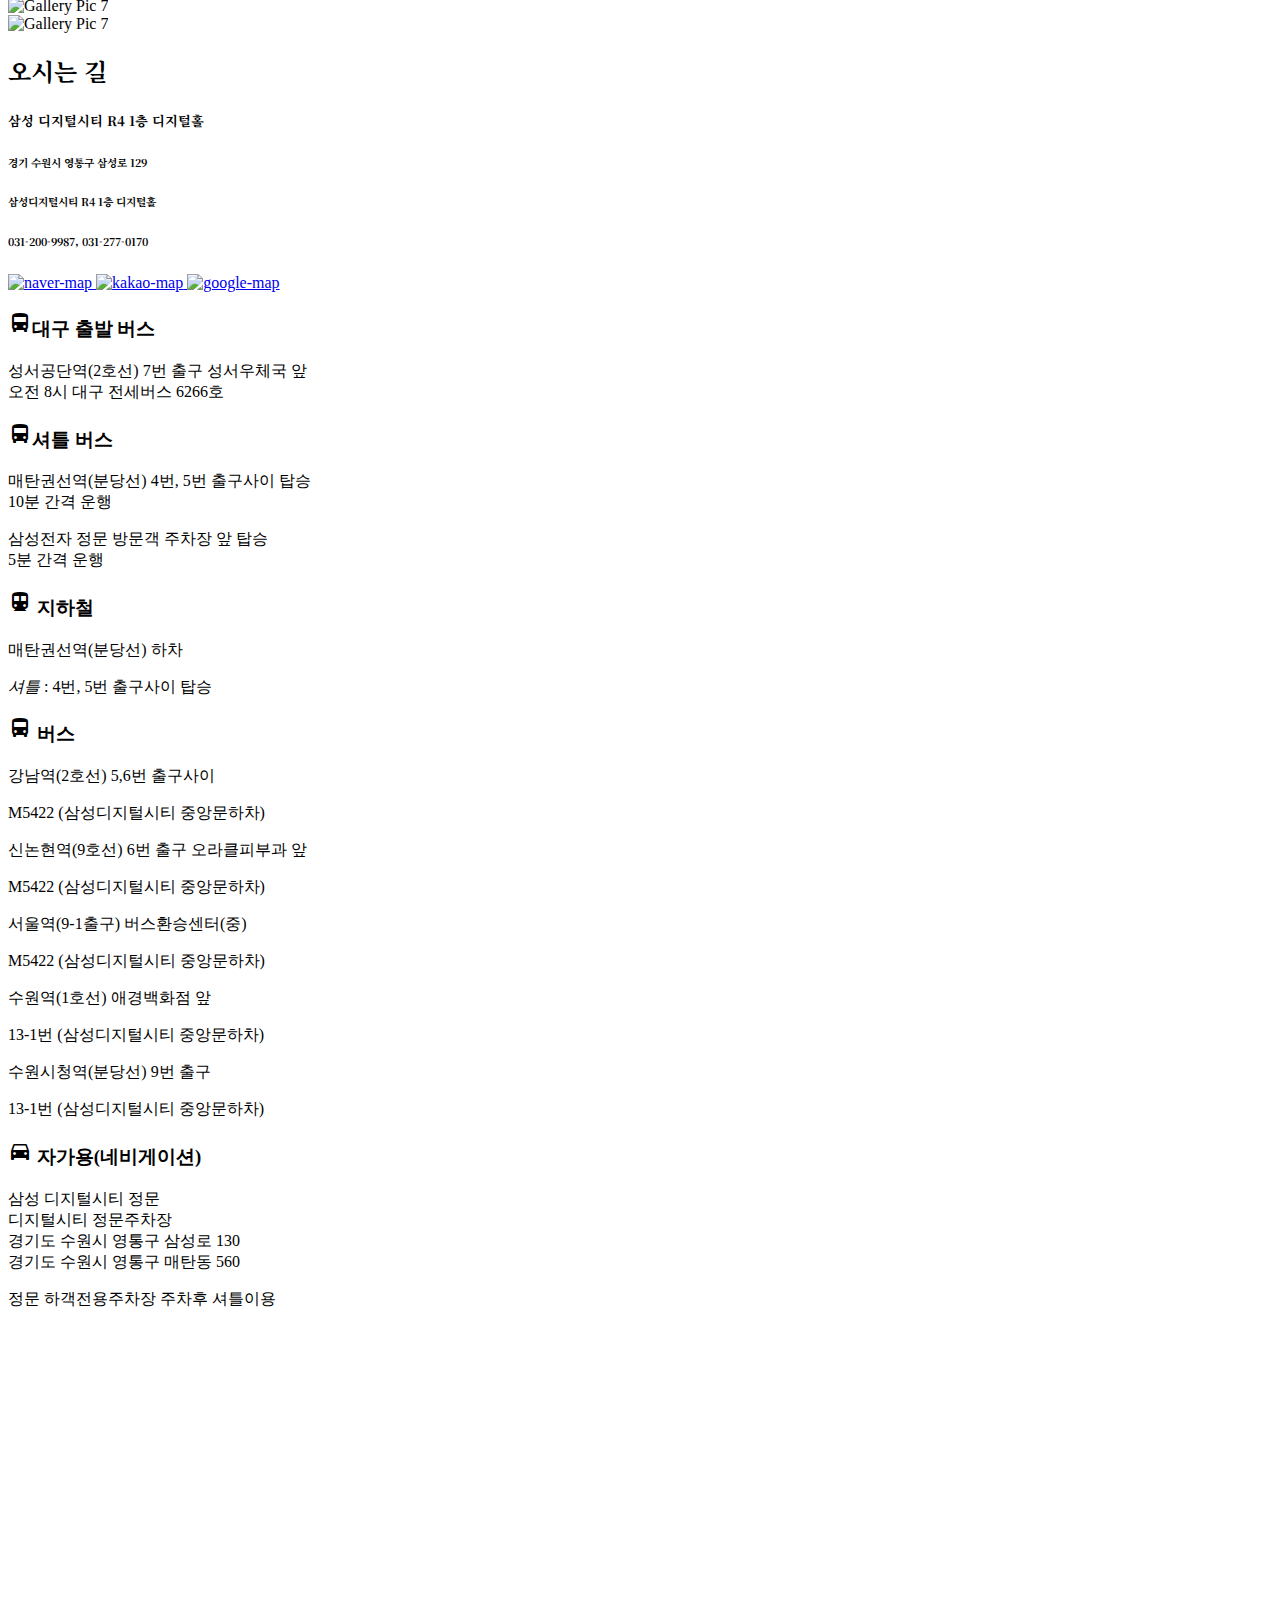
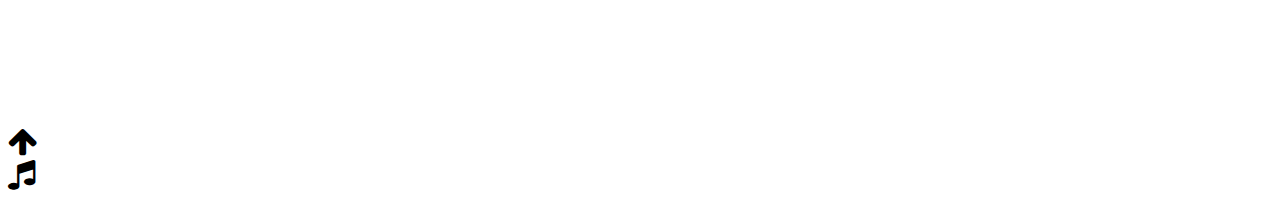
==== commit cfe7d88b: "Add files via upload" ====
--- a/index.html
+++ b/index.html
@@ -1,6 +1,6 @@
-<!DOCTYPE html><html lang="ko_KR"><head><meta charset="UTF-8"><meta content="IE=edge" http-equiv="X-UA-Compatible"><meta content="width=device-width, initial-scale=1.0" name="viewport"><title>우&윤 결혼식</title><meta content="우도형과 윤이경의 결혼식에 와서 축하해주세요~!" name="description"><meta property="og:image" content="photo_1.5f515be6.jpg"><meta property="fb:app_id" content="781066922265591"><meta property="fb:admins" content="Choi.Anderson"><link href="apple-touch-icon.c78e6562.png" rel="apple-touch-icon" sizes="180x180"><link href="favicon-32x32.8d79a2fe.png" rel="icon" sizes="32x32" type="image/png"><link href="favicon-16x16.55222587.png" rel="icon" sizes="16x16" type="image/png"><link href="https://fonts.googleapis.com/css?family=Dosis:400,500" rel="stylesheet"><link href="https://fonts.googleapis.com/css?family=Great+Vibes" rel="stylesheet"><link href="ekko-lightbox.b1bf08d6.css" rel="stylesheet"><link href="main.3fb21a05.css" rel="stylesheet"><link href="https://maxcdn.bootstrapcdn.com/font-awesome/4.7.0/css/font-awesome.min.css" rel="stylesheet"><link href="https://fonts.googleapis.com/css?family=Gamja+Flower|Gugi|Noto+Serif+KR|Stylish|Sunflower:300" rel="stylesheet"><link href="https://fonts.googleapis.com/icon?family=Material+Icons" rel="stylesheet"><script src="https://code.jquery.com/jquery-3.3.1.js"></script></head><body id="top">
+<!DOCTYPE html><html lang="ko_KR"><head><meta charset="UTF-8"><meta content="IE=edge" http-equiv="X-UA-Compatible"><meta content="width=device-width, initial-scale=1.0" name="viewport"><title>우&윤 결혼식</title><meta content="우도형과 윤이경의 결혼식에 와서 축하해주세요~!" name="description"><meta property="og:image" content="photo_1.3326003f.jpg"><meta property="fb:app_id" content="781066922265591"><meta property="fb:admins" content="Choi.Anderson"><link href="apple-touch-icon.c78e6562.png" rel="apple-touch-icon" sizes="180x180"><link href="favicon-32x32.8d79a2fe.png" rel="icon" sizes="32x32" type="image/png"><link href="favicon-16x16.55222587.png" rel="icon" sizes="16x16" type="image/png"><link href="https://fonts.googleapis.com/css?family=Dosis:400,500" rel="stylesheet"><link href="https://fonts.googleapis.com/css?family=Great+Vibes" rel="stylesheet"><link href="main.04c77243.css" rel="stylesheet"><link href="https://maxcdn.bootstrapcdn.com/font-awesome/4.7.0/css/font-awesome.min.css" rel="stylesheet"><link href="https://fonts.googleapis.com/css?family=Gamja+Flower|Gugi|Noto+Serif+KR|Stylish:300" rel="stylesheet"><link href="https://fonts.googleapis.com/icon?family=Material+Icons" rel="stylesheet"><script src="https://code.jquery.com/jquery-3.3.1.js"></script></head><body id="top">
 <header></header>
-<div class="page-content"> <div class="div"> <div class="ww-home-page" id="home"> <div class="ww-wedding-announcement d-flex align-items-center justify-content-start"> <div class="container ww-announcement-container"> <p class="ww-couple-name ww-title" style="font-size:4em">Dohyeong & Yikyung</p> <p class="h2 mt-5 ww-title" style="font-family:Gugi,cursive;font-size:1em"> | WE ARE GETTING MARRIED | </p> <p class="h2 mt-5 ww-title" style="font-family:&quot;Noto Serif KR&quot;,serif;font-size:1em;letter-spacing:-1px"> <b style="font-size:1.4em;">2019. 11. 16. 낮 12:00</b> <br>삼성 디지털시티 R4 1층 디지털홀 </p> </div> </div> </div> <div class="ww-nav-bar sticky-top bg-light"> <nav class="navbar navbar-expand-lg navbar-light"> <div class="container"> <button aria-controls="ww-navbarNav" aria-expanded="false" aria-label="Toggle navigation" class="navbar-toggler" data-target="#ww-navbarNav" data-toggle="collapse" type="button"> <span class="navbar-toggler-icon"></span> </button> <div class="collapse navbar-collapse text-uppercase" id="ww-navbarNav"> <ul class="navbar-nav ml-auto"> <li class="nav-item"><a class="nav-link smooth-scroll" href="#home">Home</a></li> <li class="nav-item"><a class="nav-link smooth-scroll" href="#couple">Couple</a></li> <li class="nav-item"><a class="nav-link smooth-scroll" href="#events">Events</a></li> <li class="nav-item"><a class="nav-link smooth-scroll" href="#gallery">Gallery</a></li> <li class="nav-item"><a class="nav-link smooth-scroll" href="#map">Location</a></li> </ul> </div> </div> </nav> </div> <div class="ww-section" id="couple"> <div class="container"> <h2 class="h1 text-center pb-3 ww-title" style="font-family:&quot;Noto Serif KR&quot;,serif;">신랑 & 신부</h2> <div class="row text-center"> <div class="col-md-6"> <div class="mt-3"> <h3 class="h2 ww-title" style="font-family:Sunflower,sans-serif;font-size:1.5em"> 우도형</h3> <img alt="Dohwoo" class="img-fluid" src="pic8.f0ba5fab.jpg"> </div> </div> <div class="col-md-6"> <div class="mt-3"> <h3 class="h2 ww-title" style="font-family:Sunflower,sans-serif;font-size:1.5em"> 윤이경</h3> <img alt="Clara" class="img-fluid" src="pic9.8f8c6433.jpeg"> </div> </div> </div> </div> </div> <div class="ww-section bg-light" id="events"> <div class="container ww-wedding-event"> <h2 class="h1 text-center pb-3 ww-title" style="font-family:&quot;Noto Serif KR&quot;,serif;">초대합니다</h2> <div class="col text-center mb-5"> <h6 id="DDay" style="font-family:&quot;Noto Serif KR&quot;,serif;"></h6> </div> <div class="row"> <div class="col-md-7 col-sm-12"> <div class="my-3"> <div class="h4">웨딩 본식</div> <ul> <li> <i class="text-muted fas fa-map-marker-alt"></i> <span class="pl-2 text-muted">삼성 디지털시티 R4 1층 디지털홀</span> </li> <li class="pt-2"> <i class="text-muted far fa-calendar-alt"></i> <span class="pl-2 text-muted">2019년 11월 16일 토, 12:00</span> </li> </ul> </div> </div> <div class="col-md-5 col-sm-12"> <div class="my-3"> <img alt="Wedding Party" class="img-fluid" src="wedding-party.88e8f5bf.jpg"> </div> </div> </div> <div class="row"> <div class="col-md-7 col-sm-12"> <div class="my-3"> <div class="h4">식사</div> <ul> <li> <i class="text-muted fas fa-map-marker-alt"></i> <span class="pl-2 text-muted">삼성 디지털시티 R4 1층 디지털홀(같은 곳)</span> </li> <li class="pt-2"> <i class="text-muted far fa-calendar-alt"></i> <span class="pl-2 text-muted">2019년 11월 16일 토, 12:00 - 15:00</span> </li> </ul> </div> </div> </div> </div> </div> <div class="ww-section" id="gallery"> <div class="ww-photo-gallery"> <div class="container"> <h2 class="h1 text-center pb-3 ww-title" style="font-family:&quot;Noto Serif KR&quot;,serif;">포토 갤러리</h2> <div class="ww-gallery"> <div class="card-columns"> <div class="card"> <img alt="Gallery Pic 2" class="img-fluid" src="photo_1.5f515be6.jpg"> </div> <div class="card"> <img alt="Gallery Pic 3" class="img-fluid" src="photo_2.3db07401.jpeg"> </div> <div class="card"> <img alt="Gallery Pic 4" class="img-fluid" src="photo_3.e4c7c28f.jpeg"> </div> <div class="card"> <img alt="Gallery Pic 5" class="img-fluid" src="photo_4.47dc1a69.jpeg"> </div> <div class="card"> <img alt="Gallery Pic 7" class="img-fluid" src="photo_5.7b80b221.jpeg"> </div> <div class="card"> <img alt="Gallery Pic 7" class="img-fluid" src="photo_6.0bb5ae69.jpg"> </div> <div class="card"> <img alt="Gallery Pic 7" class="img-fluid" src="photo_7.e2ed2bb0.jpg"> </div> <div class="card"> <img alt="Gallery Pic 7" class="img-fluid" src="photo_8.4ffd9138.jpg"> </div> <div class="card"> <img alt="Gallery Pic 7" class="img-fluid" src="photo_9.26409f3c.jpg"> </div> <div class="card"> <img alt="Gallery Pic 7" class="img-fluid" src="photo_10.8d9d4ec4.jpg"> </div> <div class="card"> <img alt="Gallery Pic 7" class="img-fluid" src="photo_11.24152ef1.jpg"> </div> <div class="card"> <img alt="Gallery Pic 7" class="img-fluid" src="photo_12.b0cddc32.jpg"> </div> <div class="card"> <img alt="Gallery Pic 7" class="img-fluid" src="photo_13.d74e732b.jpg"> </div> <div class="card"> <img alt="Gallery Pic 7" class="img-fluid" src="photo_14.f9c5cd3f.jpg"> </div> <div class="card"> <img alt="Gallery Pic 7" class="img-fluid" src="photo_15.760853ef.jpg"> </div> <div class="card"> <img alt="Gallery Pic 7" class="img-fluid" src="photo_16.dbcc23a8.jpg"> </div> </div> </div> </div> </div> </div> <div class="ww-section ww-rsvp-detail" id="map"> <div class="container"> <div class="col text-center"> <h2 class="h1 text-center pb-3 ww-title" style="font-family:&quot;Noto Serif KR&quot;,serif;">오시는 길</h2> <div> <h5 style="font-family:&quot;Noto Serif KR&quot;,serif;">삼성 디지털시티 R4 1층 디지털홀</h5> <h6 style="font-family:&quot;Noto Serif KR&quot;,serif;">경기 수원시 영통구 삼성로 129</h6> <h6 style="font-family:&quot;Noto Serif KR&quot;,serif;">삼성디지털시티 R4 1층 디지털홀</h6> <h6 style="font-family:&quot;Noto Serif KR&quot;,serif;">031-200-9987, 031-277-0170</h6> </div> </div> <div class="form-group"> <div class="col-md-12"> <div class="my-3 text-center"> <a href="http://naver.me/xDbmOI3q"> <img alt="naver-map" class="map-icon" id="naver-map" src="naver-map.751f58e4.png"> </a> <a href="http://kko.to/MrH9ZBFjj"> <img alt="kakao-map" class="map-icon" id="kakao-map" src="kakao-map.f1477e5b.png"> </a> <a href="https://goo.gl/maps/YW8ioXXRneAMm1UC8"> <img alt="google-map" class="map-icon" id="google-map" src="google-map.51da1fcd.png"> </a> </div> <div class="text-center"> <label style="font-family:&quot;Noto Serif KR&quot;,serif;font-size:15px;"> 셔틀버스 - 매탄권선역(분당선) 4번, 5번 출구사이 탑승 10분 간격 운행 </label> <div class="locationCard"> <h3> <i class="material-icons">directions_subway</i> 지하철 </h3> <p><span class="line-b">▶ 매탄권선역(분당선)</span> 하차</p> <p> <span class="line-red"><em>셔틀</em> : 4번, 5번 출구사이 탑승<br></span> </p><h3><i class="material-icons">directions_bus</i> 버스</h3> <p>▶ 강남역(2호선) 5,6번 출구사이</p> <p> <span class="bus2"></span> M5422 (삼성디지털시티 중앙문하차)<br> </p> <p>▶ 신논현역(9호선) 6번 출구 오라클피부과 앞</p> <p> <span class="bus2"></span> M5422 (삼성디지털시티 중앙문하차)<br> </p> <p>▶ 서울역(9-1출구) 버스환승센터(중)</p> <p> <span class="bus2"></span> M5422 (삼성디지털시티 중앙문하차)<br> </p> <p>▶ 수원역(1호선) 애경백화점 앞</p> <p> <span class="bus1"></span> 13-1번 (삼성디지털시티 중앙문하차)<br> </p> <p>▶ 수원시청역(분당선) 9번 출구</p> <p> <span class="bus1"></span> 13-1번 (삼성디지털시티 중앙문하차)<br> </p> <h3><i class="material-icons">directions_car</i> 자가용</h3> <ul> <li>삼성 디지털시티 정문</li> <li>디지털시티 정문주차장</li> <li>경기도 수원시 영통구 삼성로 130</li> <li>경기도 수원시 영통구 매탄동 560</li> <li><span class="line-red">정문 하객전용주차장 주차후 셔틀이용</span></li> </ul> </div> </div> </div> <div id="KaKaoMapContainer" style="width:100%;height:400px;"></div> </div> </div> </div> </div>
+<div class="page-content"> <div class="div"> <div class="ww-home-page" id="home"> <div class="ww-wedding-announcement d-flex align-items-center justify-content-start"> <div class="container ww-announcement-container"> <p class="ww-couple-name ww-title" style="font-size:4em">Dohyeong & Yikyung</p> <p class="h2 mt-5 ww-title" style="font-family:Gugi,cursive;font-size:1em"> | WE ARE GETTING MARRIED | </p> <p class="h2 mt-5 ww-title" style="font-family:&quot;Noto Serif KR&quot;,serif;font-size:1em;letter-spacing:-1px"> <b style="font-size:1.4em;">2019. 11. 16. 낮 12:00</b> <br>삼성 디지털시티 R4 1층 디지털홀 </p> </div> </div> </div> <div class="ww-nav-bar sticky-top bg-light"> <nav class="navbar navbar-expand-lg navbar-light"> <div class="container"> <button aria-controls="ww-navbarNav" aria-expanded="false" aria-label="Toggle navigation" class="navbar-toggler" data-target="#ww-navbarNav" data-toggle="collapse" type="button"> <span class="navbar-toggler-icon"></span> </button> <div class="collapse navbar-collapse text-uppercase" id="ww-navbarNav"> <ul class="navbar-nav ml-auto"> <li class="nav-item"><a class="nav-link smooth-scroll" href="#home">Home</a></li> <li class="nav-item"><a class="nav-link smooth-scroll" href="#couple">Couple</a></li> <li class="nav-item"><a class="nav-link smooth-scroll" href="#events">Events</a></li> <li class="nav-item"><a class="nav-link smooth-scroll" href="#gallery">Gallery</a></li> <li class="nav-item"><a class="nav-link smooth-scroll" href="#map">Location</a></li> </ul> </div> </div> </nav> </div> <div class="ww-section" id="couple"> <div class="container"> <div class="row text-center"> <div class="col-md-6"> <div class="mt-3"> <h2 class="h1 ww-title" style="font-family:&quot;Noto Serif KR&quot;,serif;">신랑 우도형</h2> <h3 class="h2 ww-title" style="font-family:&quot;Noto Serif KR&quot;,serif;font-size:1.5em"> <br>신랑측 혼주<br>아버지 우하태<br>어머니 정진숙</h3> <img alt="Dohwoo" class="img-fluid" src="pic1.8886f8de.jpg"> </div> </div> <div class="col-md-6"> <div class="mt-3"> <h2 class="h1 ww-title" style="font-family:&quot;Noto Serif KR&quot;,serif;">신부 윤이경</h2> <h3 class="h2 ww-title" style="font-family:&quot;Noto Serif KR&quot;,serif;font-size:1.5em"> <br>신랑측 혼주<br>아버지 윤홍섭<br>어머니 이정규</h3> <img alt="Clara" class="img-fluid" src="pic2.d6cc4037.jpg"> </div> </div> </div> </div> </div> <div class="ww-section bg-light" id="events"> <div class="container ww-wedding-event"> <h2 class="h1 text-center pb-3 ww-title" style="font-family:&quot;Noto Serif KR&quot;,serif;">초대합니다</h2> <div class="col text-center mb-5"> <h6 id="DDay" style="font-family:&quot;Noto Serif KR&quot;,serif;"></h6> </div> <div class="row"> <div class="col-md-7 col-sm-12"> <div class="my-3"> <div class="h4">웨딩 본식</div> <ul> <li> <i class="text-muted fas fa-map-marker-alt"></i> <span class="pl-2 text-muted">삼성 디지털시티 R4 1층 디지털홀</span> </li> <li class="pt-2"> <i class="text-muted far fa-calendar-alt"></i> <span class="pl-2 text-muted">2019년 11월 16일 토, 12:00</span> </li> </ul> </div> </div> <div class="col-md-5 col-sm-12"> <div class="my-3"> <img alt="Wedding Party" class="img-fluid" src="wedding-party.88e8f5bf.jpg"> </div> </div> </div> <div class="row"> <div class="col-md-7 col-sm-12"> <div class="my-3"> <div class="h4">식사</div> <ul> <li> <i class="text-muted fas fa-map-marker-alt"></i> <span class="pl-2 text-muted">삼성 디지털시티 R4 1층 디지털홀(같은 곳)</span> </li> <li class="pt-2"> <i class="text-muted far fa-calendar-alt"></i> <span class="pl-2 text-muted">2019년 11월 16일 토, 12:00 - 15:00</span> </li> </ul> </div> </div> </div> </div> </div> <div class="ww-section" id="gallery"> <div class="ww-photo-gallery"> <div class="container"> <h2 class="h1 text-center pb-3 ww-title" style="font-family:&quot;Noto Serif KR&quot;,serif;">포토 갤러리</h2> <div class="ww-gallery"> <div class="card-columns"> <div class="card"> <img alt="Gallery Pic 2" class="img-fluid" src="photo_1.3326003f.jpg"> </div> <div class="card"> <img alt="Gallery Pic 3" class="img-fluid" src="photo_2.5aeca3da.jpg"> </div> <div class="card"> <img alt="Gallery Pic 4" class="img-fluid" src="photo_3.f0ba5fab.jpg"> </div> <div class="card"> <img alt="Gallery Pic 5" class="img-fluid" src="photo_4.69021898.jpg"> </div> <div class="card"> <img alt="Gallery Pic 7" class="img-fluid" src="photo_10.3db07401.jpeg"> </div> <div class="card"> <img alt="Gallery Pic 7" class="img-fluid" src="photo_11.24152ef1.jpg"> </div> <div class="card"> <img alt="Gallery Pic 7" class="img-fluid" src="photo_12.7b80b221.jpeg"> </div> <div class="card"> <img alt="Gallery Pic 7" class="img-fluid" src="photo_20.5f515be6.jpg"> </div> <div class="card"> <img alt="Gallery Pic 7" class="img-fluid" src="photo_21.4ffd9138.jpg"> </div> <div class="card"> <img alt="Gallery Pic 7" class="img-fluid" src="photo_22.b0cddc32.jpg"> </div> <div class="card"> <img alt="Gallery Pic 7" class="img-fluid" src="photo_23.d74e732b.jpg"> </div> <div class="card"> <img alt="Gallery Pic 7" class="img-fluid" src="photo_24.760853ef.jpg"> </div> <div class="card"> <img alt="Gallery Pic 7" class="img-fluid" src="photo_25.26409f3c.jpg"> </div> <div class="card"> <img alt="Gallery Pic 7" class="img-fluid" src="photo_30.47dc1a69.jpeg"> </div> <div class="card"> <img alt="Gallery Pic 7" class="img-fluid" src="photo_32.e2ed2bb0.jpg"> </div> <div class="card"> <img alt="Gallery Pic 7" class="img-fluid" src="photo_31.dbcc23a8.jpg"> </div> </div> </div> </div> </div> </div> <div class="ww-section ww-rsvp-detail" id="map"> <div class="container"> <div class="col text-center"> <h2 class="h1 text-center pb-3 ww-title" style="font-family:&quot;Noto Serif KR&quot;,serif;">오시는 길</h2> <div> <h5 style="font-family:&quot;Noto Serif KR&quot;,serif;">삼성 디지털시티 R4 1층 디지털홀</h5> <h6 style="font-family:&quot;Noto Serif KR&quot;,serif;">경기 수원시 영통구 삼성로 129</h6> <h6 style="font-family:&quot;Noto Serif KR&quot;,serif;">삼성디지털시티 R4 1층 디지털홀</h6> <h6 style="font-family:&quot;Noto Serif KR&quot;,serif;">031-200-9987, 031-277-0170</h6> </div> </div> <div class="form-group"> <div class="col-md-12"> <div class="my-3 text-center"> <a href="http://naver.me/xDbmOI3q"> <img alt="naver-map" class="map-icon" id="naver-map" src="naver-map.751f58e4.png"> </a> <a href="http://kko.to/-Nas3bF0j"> <img alt="kakao-map" class="map-icon" id="kakao-map" src="kakao-map.f1477e5b.png"> </a> <a href="https://goo.gl/maps/YW8ioXXRneAMm1UC8"> <img alt="google-map" class="map-icon" id="google-map" src="google-map.51da1fcd.png"> </a> </div> <div class="text-left"> <div class="locationCard"> <h3> <i class="material-icons">directions_bus</i>대구 출발 버스 </h3> <p><span class="line-green">성서공단역(2호선)</span> 7번 출구 성서우체국 앞<br>오전 8시 대구 전세버스 6266호</p> <h3> <i class="material-icons">directions_bus</i>셔틀 버스 </h3> <p><span class="line-b">매탄권선역(분당선)</span> 4번, 5번 출구사이 탑승<br>10분 간격 운행</p> <p>삼성전자 정문 방문객 주차장 앞 탑승<br>5분 간격 운행</p> <h3> <i class="material-icons">directions_subway</i> 지하철 </h3> <p><span class="line-b">매탄권선역(분당선)</span> 하차</p> <p> <span class="line-red"><em>셔틀</em> : 4번, 5번 출구사이 탑승<br></span> </p><h3><i class="material-icons">directions_bus</i> 버스</h3> <p>강남역(2호선) 5,6번 출구사이</p> <p> <span class="bus2"></span> M5422 (삼성디지털시티 중앙문하차)<br> </p> <p>신논현역(9호선) 6번 출구 오라클피부과 앞</p> <p> <span class="bus2"></span> M5422 (삼성디지털시티 중앙문하차)<br> </p> <p>서울역(9-1출구) 버스환승센터(중)</p> <p> <span class="bus2"></span> M5422 (삼성디지털시티 중앙문하차)<br> </p> <p>수원역(1호선) 애경백화점 앞</p> <p> <span class="bus1"></span> 13-1번 (삼성디지털시티 중앙문하차)<br> </p> <p>수원시청역(분당선) 9번 출구</p> <p> <span class="bus1"></span> 13-1번 (삼성디지털시티 중앙문하차)<br> </p> <h3><i class="material-icons">directions_car</i> 자가용(네비게이션)</h3> <p> 삼성 디지털시티 정문<br>디지털시티 정문주차장<br>경기도 수원시 영통구 삼성로 130<br>경기도 수원시 영통구 매탄동 560 </p> <p> <span class="line-red">정문 하객전용주차장 주차후 셔틀이용</span> </p> </div> </div> </div> <div id="KaKaoMapContainer" style="width:100%;height:400px;"></div> </div> </div> </div> </div>
 </div>
 
 <footer></footer>
@@ -11,7 +11,6 @@
 <script src="https://maxcdn.bootstrapcdn.com/bootstrap/4.0.0/js/bootstrap.min.js"></script>
 <script src="aos.5ecdb0cf.js"></script>
 <script src="https://cdnjs.cloudflare.com/ajax/libs/parallax/3.1.0/parallax.min.js"></script>
-<script src="ekko-lightbox.min.c05f4b53.js"></script>
 <script src="main.1d10104d.js"></script>
 <script type="text/javascript" src="//dapi.kakao.com/v2/maps/sdk.js?appkey=d90e444e3bcb1ce305d981bf866d685c&libraries=services"></script>
 <script>$(document).ready(function(){var a=new Date("2019-11-16").getTime()-(new Date).getTime(),e=Math.floor(a/864e5);e>0?$("#DDay").text("D - "+e):$("#DDay").text("D + "+-1*e)});var a=new kakao.maps.InfoWindow({zIndex:1}),e=document.getElementById("KaKaoMapContainer"),n={center:new kakao.maps.LatLng(37.257841,127.053229),level:5},t=new kakao.maps.Map(e,n),o=new kakao.maps.services.Places;function k(a,e,n){if(e===kakao.maps.services.Status.OK)for(var t=new kakao.maps.LatLngBounds,o=0;o<a.length;o++)s(a[o]),t.extend(new kakao.maps.LatLng(a[o].y,a[o].x))}function s(e){var n=new kakao.maps.Marker({map:t,position:new kakao.maps.LatLng(e.y,e.x)});kakao.maps.event.addListener(n,"click",function(){a.setContent('<div style="padding:5px;font-size:12px;">'+e.place_name+"</div>"),a.open(t,n)})}o.keywordSearch("삼성전자디지털시티 정문",k);</script>
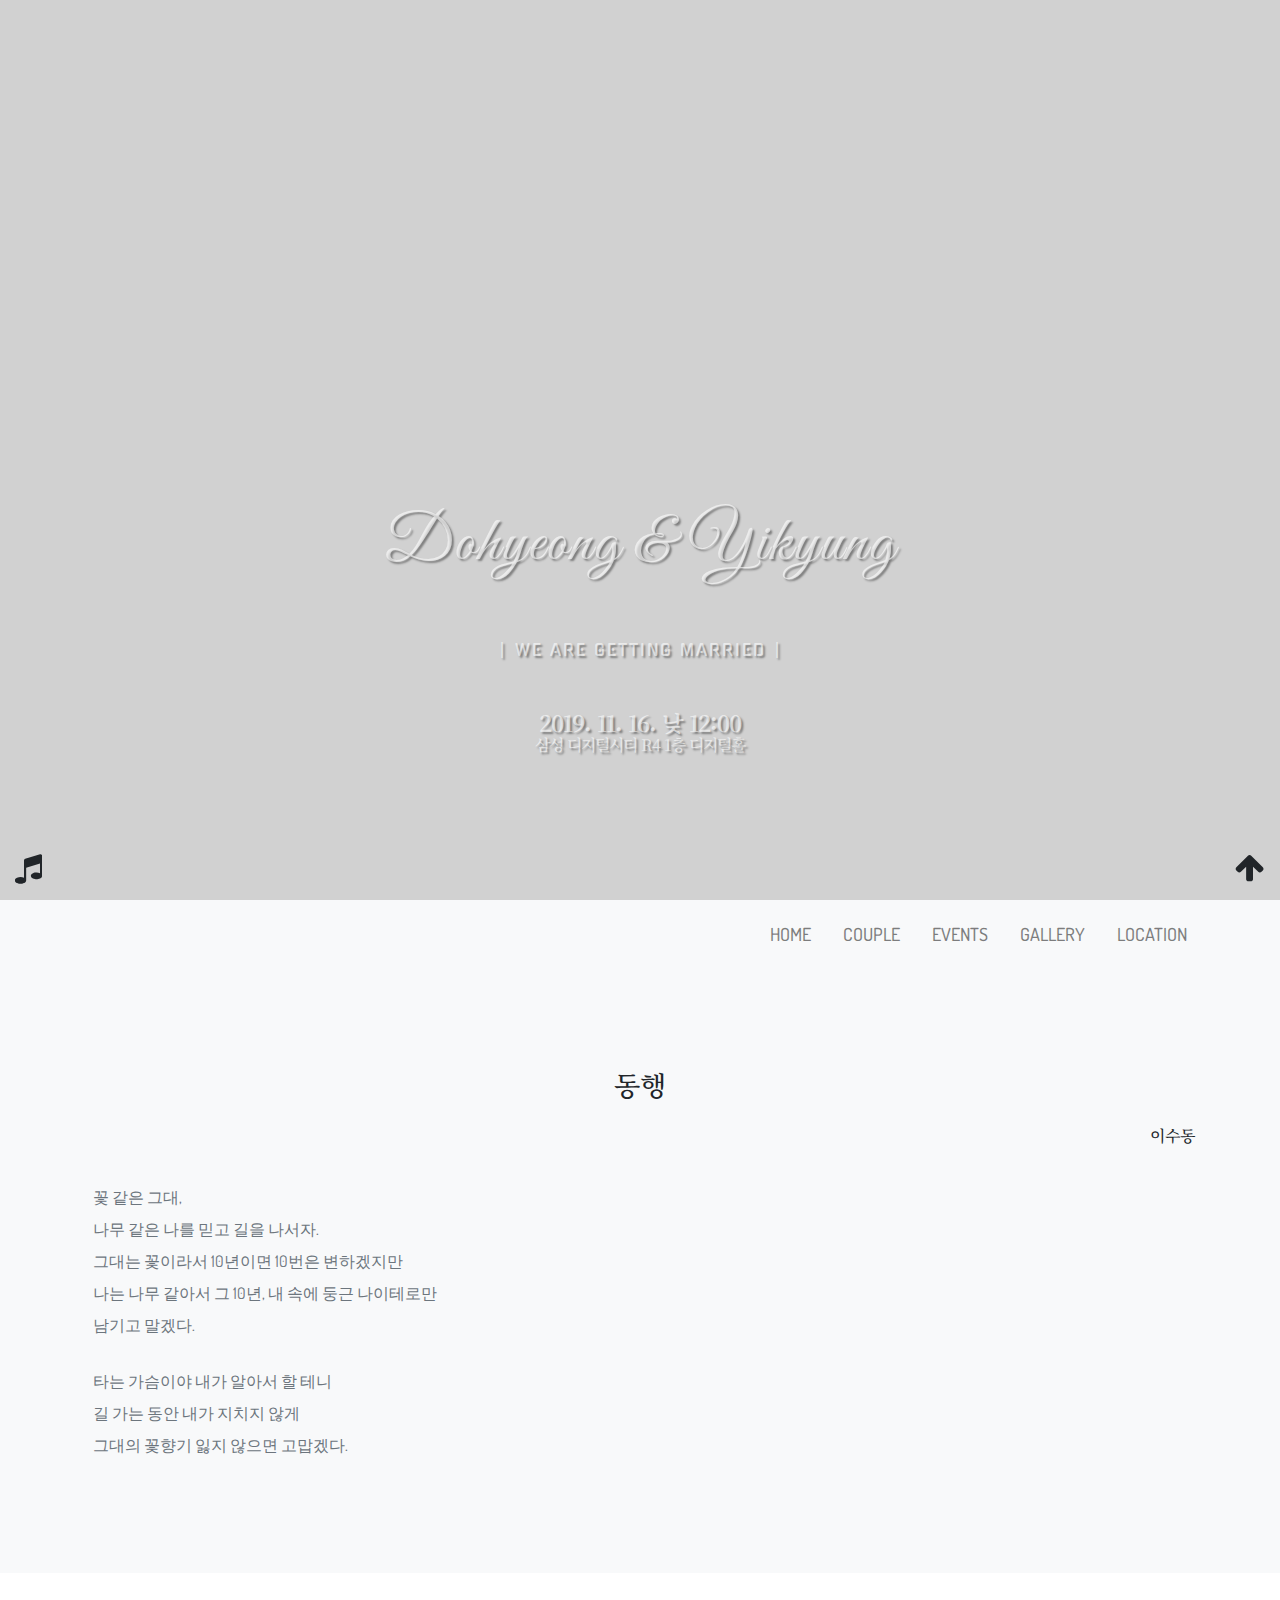
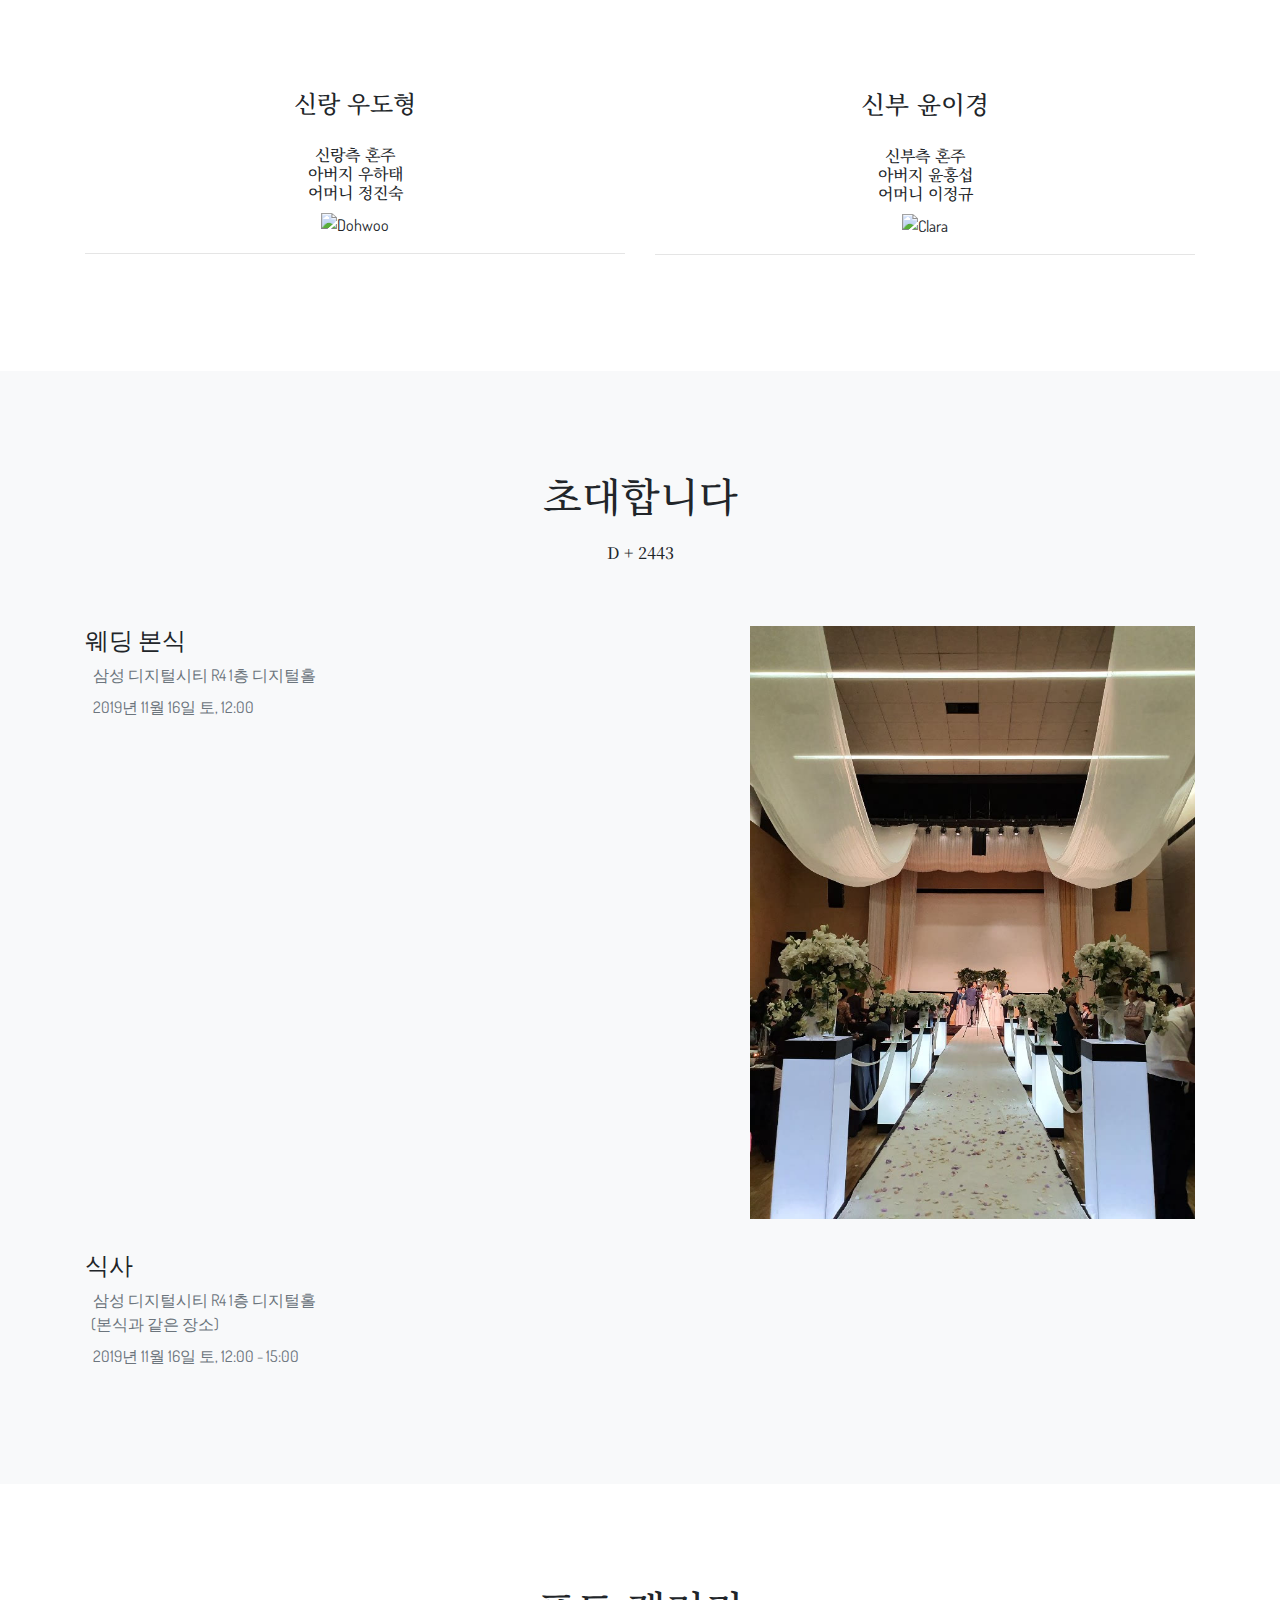
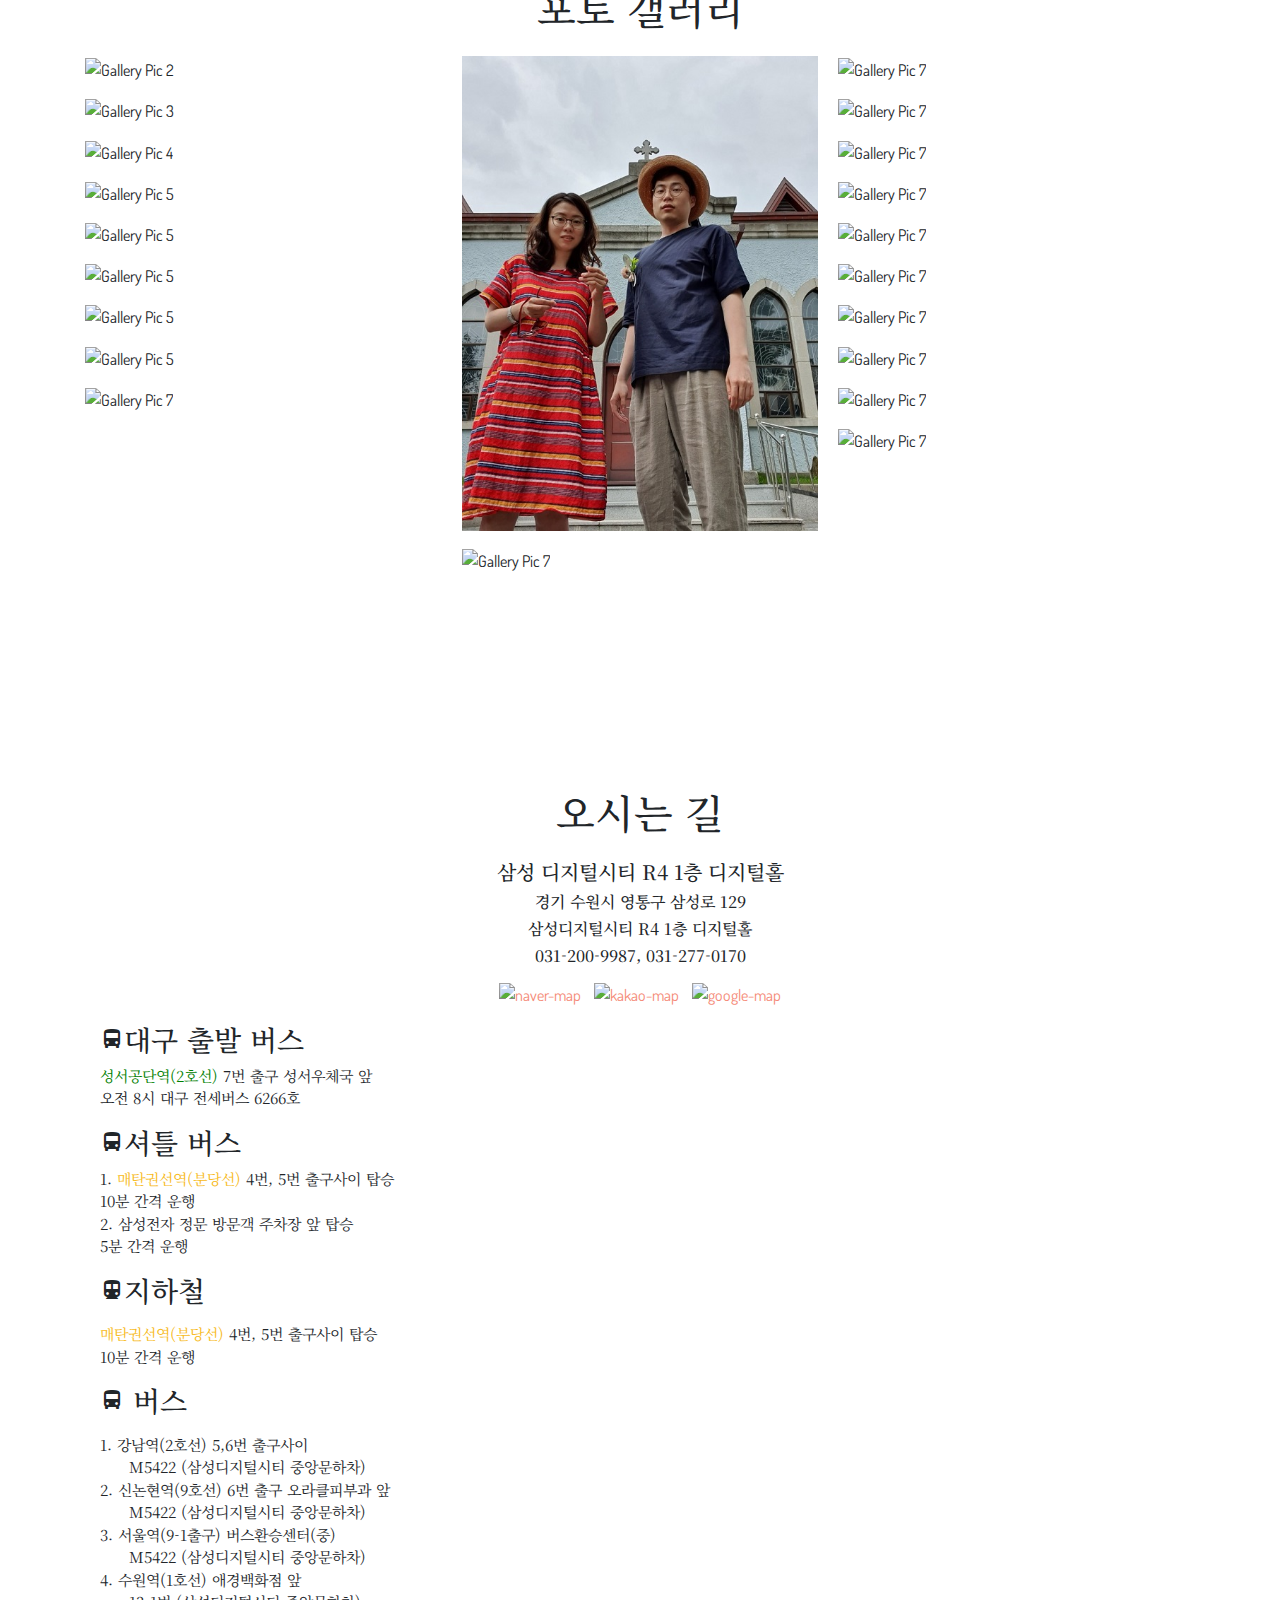
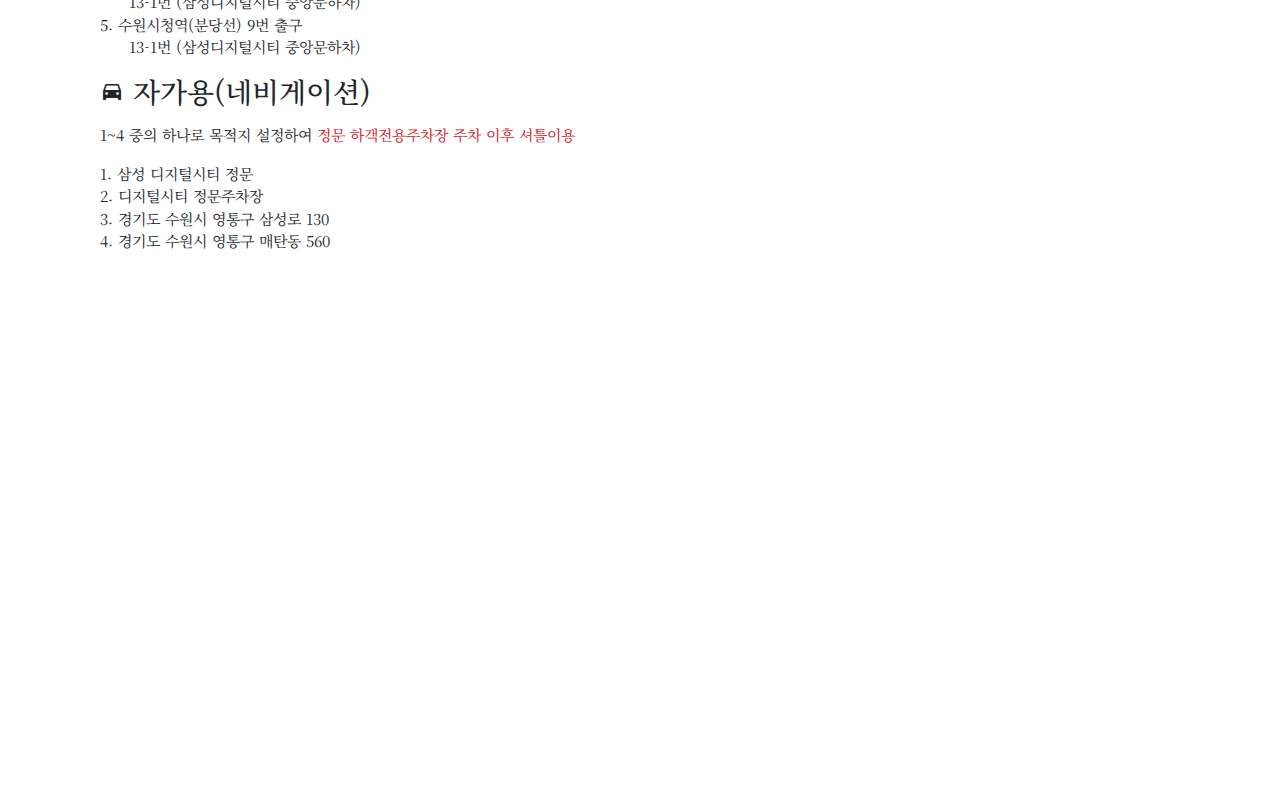
==== commit 5cb9d2cf: "Add files via upload" ====
--- a/index.html
+++ b/index.html
@@ -1,6 +1,6 @@
-<!DOCTYPE html><html lang="ko_KR"><head><meta charset="UTF-8"><meta content="IE=edge" http-equiv="X-UA-Compatible"><meta content="width=device-width, initial-scale=1.0" name="viewport"><title>우&윤 결혼식</title><meta content="우도형과 윤이경의 결혼식에 와서 축하해주세요~!" name="description"><meta property="og:image" content="photo_1.3326003f.jpg"><meta property="fb:app_id" content="781066922265591"><meta property="fb:admins" content="Choi.Anderson"><link href="apple-touch-icon.c78e6562.png" rel="apple-touch-icon" sizes="180x180"><link href="favicon-32x32.8d79a2fe.png" rel="icon" sizes="32x32" type="image/png"><link href="favicon-16x16.55222587.png" rel="icon" sizes="16x16" type="image/png"><link href="https://fonts.googleapis.com/css?family=Dosis:400,500" rel="stylesheet"><link href="https://fonts.googleapis.com/css?family=Great+Vibes" rel="stylesheet"><link href="main.04c77243.css" rel="stylesheet"><link href="https://maxcdn.bootstrapcdn.com/font-awesome/4.7.0/css/font-awesome.min.css" rel="stylesheet"><link href="https://fonts.googleapis.com/css?family=Gamja+Flower|Gugi|Noto+Serif+KR|Stylish:300" rel="stylesheet"><link href="https://fonts.googleapis.com/icon?family=Material+Icons" rel="stylesheet"><script src="https://code.jquery.com/jquery-3.3.1.js"></script></head><body id="top">
+<!DOCTYPE html><html lang="ko_KR"><head><meta charset="UTF-8"><meta content="IE=edge" http-equiv="X-UA-Compatible"><meta content="width=device-width, initial-scale=1.0" name="viewport"><title>우&윤 결혼식</title><meta content="우도형과 윤이경의 결혼식에 와서 축하해주세요~!" name="description"><meta property="og:image" content="photo_1.3326003f.jpg"><meta property="fb:app_id" content="781066922265591"><meta property="fb:admins" content="Choi.Anderson"><link href="apple-touch-icon.c78e6562.png" rel="apple-touch-icon" sizes="180x180"><link href="favicon-32x32.8d79a2fe.png" rel="icon" sizes="32x32" type="image/png"><link href="favicon-16x16.55222587.png" rel="icon" sizes="16x16" type="image/png"><link href="https://fonts.googleapis.com/css?family=Dosis:400,500" rel="stylesheet"><link href="https://fonts.googleapis.com/css?family=Great+Vibes" rel="stylesheet"><link href="main.bee7b4f1.css" rel="stylesheet"><link href="https://maxcdn.bootstrapcdn.com/font-awesome/4.7.0/css/font-awesome.min.css" rel="stylesheet"><link href="https://fonts.googleapis.com/css?family=Gamja+Flower|Gugi|Noto+Serif+KR|Stylish:300" rel="stylesheet"><link href="https://fonts.googleapis.com/icon?family=Material+Icons" rel="stylesheet"><script src="https://code.jquery.com/jquery-3.3.1.js"></script></head><body id="top">
 <header></header>
-<div class="page-content"> <div class="div"> <div class="ww-home-page" id="home"> <div class="ww-wedding-announcement d-flex align-items-center justify-content-start"> <div class="container ww-announcement-container"> <p class="ww-couple-name ww-title" style="font-size:4em">Dohyeong & Yikyung</p> <p class="h2 mt-5 ww-title" style="font-family:Gugi,cursive;font-size:1em"> | WE ARE GETTING MARRIED | </p> <p class="h2 mt-5 ww-title" style="font-family:&quot;Noto Serif KR&quot;,serif;font-size:1em;letter-spacing:-1px"> <b style="font-size:1.4em;">2019. 11. 16. 낮 12:00</b> <br>삼성 디지털시티 R4 1층 디지털홀 </p> </div> </div> </div> <div class="ww-nav-bar sticky-top bg-light"> <nav class="navbar navbar-expand-lg navbar-light"> <div class="container"> <button aria-controls="ww-navbarNav" aria-expanded="false" aria-label="Toggle navigation" class="navbar-toggler" data-target="#ww-navbarNav" data-toggle="collapse" type="button"> <span class="navbar-toggler-icon"></span> </button> <div class="collapse navbar-collapse text-uppercase" id="ww-navbarNav"> <ul class="navbar-nav ml-auto"> <li class="nav-item"><a class="nav-link smooth-scroll" href="#home">Home</a></li> <li class="nav-item"><a class="nav-link smooth-scroll" href="#couple">Couple</a></li> <li class="nav-item"><a class="nav-link smooth-scroll" href="#events">Events</a></li> <li class="nav-item"><a class="nav-link smooth-scroll" href="#gallery">Gallery</a></li> <li class="nav-item"><a class="nav-link smooth-scroll" href="#map">Location</a></li> </ul> </div> </div> </nav> </div> <div class="ww-section" id="couple"> <div class="container"> <div class="row text-center"> <div class="col-md-6"> <div class="mt-3"> <h2 class="h1 ww-title" style="font-family:&quot;Noto Serif KR&quot;,serif;">신랑 우도형</h2> <h3 class="h2 ww-title" style="font-family:&quot;Noto Serif KR&quot;,serif;font-size:1.5em"> <br>신랑측 혼주<br>아버지 우하태<br>어머니 정진숙</h3> <img alt="Dohwoo" class="img-fluid" src="pic1.8886f8de.jpg"> </div> </div> <div class="col-md-6"> <div class="mt-3"> <h2 class="h1 ww-title" style="font-family:&quot;Noto Serif KR&quot;,serif;">신부 윤이경</h2> <h3 class="h2 ww-title" style="font-family:&quot;Noto Serif KR&quot;,serif;font-size:1.5em"> <br>신랑측 혼주<br>아버지 윤홍섭<br>어머니 이정규</h3> <img alt="Clara" class="img-fluid" src="pic2.d6cc4037.jpg"> </div> </div> </div> </div> </div> <div class="ww-section bg-light" id="events"> <div class="container ww-wedding-event"> <h2 class="h1 text-center pb-3 ww-title" style="font-family:&quot;Noto Serif KR&quot;,serif;">초대합니다</h2> <div class="col text-center mb-5"> <h6 id="DDay" style="font-family:&quot;Noto Serif KR&quot;,serif;"></h6> </div> <div class="row"> <div class="col-md-7 col-sm-12"> <div class="my-3"> <div class="h4">웨딩 본식</div> <ul> <li> <i class="text-muted fas fa-map-marker-alt"></i> <span class="pl-2 text-muted">삼성 디지털시티 R4 1층 디지털홀</span> </li> <li class="pt-2"> <i class="text-muted far fa-calendar-alt"></i> <span class="pl-2 text-muted">2019년 11월 16일 토, 12:00</span> </li> </ul> </div> </div> <div class="col-md-5 col-sm-12"> <div class="my-3"> <img alt="Wedding Party" class="img-fluid" src="wedding-party.88e8f5bf.jpg"> </div> </div> </div> <div class="row"> <div class="col-md-7 col-sm-12"> <div class="my-3"> <div class="h4">식사</div> <ul> <li> <i class="text-muted fas fa-map-marker-alt"></i> <span class="pl-2 text-muted">삼성 디지털시티 R4 1층 디지털홀(같은 곳)</span> </li> <li class="pt-2"> <i class="text-muted far fa-calendar-alt"></i> <span class="pl-2 text-muted">2019년 11월 16일 토, 12:00 - 15:00</span> </li> </ul> </div> </div> </div> </div> </div> <div class="ww-section" id="gallery"> <div class="ww-photo-gallery"> <div class="container"> <h2 class="h1 text-center pb-3 ww-title" style="font-family:&quot;Noto Serif KR&quot;,serif;">포토 갤러리</h2> <div class="ww-gallery"> <div class="card-columns"> <div class="card"> <img alt="Gallery Pic 2" class="img-fluid" src="photo_1.3326003f.jpg"> </div> <div class="card"> <img alt="Gallery Pic 3" class="img-fluid" src="photo_2.5aeca3da.jpg"> </div> <div class="card"> <img alt="Gallery Pic 4" class="img-fluid" src="photo_3.f0ba5fab.jpg"> </div> <div class="card"> <img alt="Gallery Pic 5" class="img-fluid" src="photo_4.69021898.jpg"> </div> <div class="card"> <img alt="Gallery Pic 7" class="img-fluid" src="photo_10.3db07401.jpeg"> </div> <div class="card"> <img alt="Gallery Pic 7" class="img-fluid" src="photo_11.24152ef1.jpg"> </div> <div class="card"> <img alt="Gallery Pic 7" class="img-fluid" src="photo_12.7b80b221.jpeg"> </div> <div class="card"> <img alt="Gallery Pic 7" class="img-fluid" src="photo_20.5f515be6.jpg"> </div> <div class="card"> <img alt="Gallery Pic 7" class="img-fluid" src="photo_21.4ffd9138.jpg"> </div> <div class="card"> <img alt="Gallery Pic 7" class="img-fluid" src="photo_22.b0cddc32.jpg"> </div> <div class="card"> <img alt="Gallery Pic 7" class="img-fluid" src="photo_23.d74e732b.jpg"> </div> <div class="card"> <img alt="Gallery Pic 7" class="img-fluid" src="photo_24.760853ef.jpg"> </div> <div class="card"> <img alt="Gallery Pic 7" class="img-fluid" src="photo_25.26409f3c.jpg"> </div> <div class="card"> <img alt="Gallery Pic 7" class="img-fluid" src="photo_30.47dc1a69.jpeg"> </div> <div class="card"> <img alt="Gallery Pic 7" class="img-fluid" src="photo_32.e2ed2bb0.jpg"> </div> <div class="card"> <img alt="Gallery Pic 7" class="img-fluid" src="photo_31.dbcc23a8.jpg"> </div> </div> </div> </div> </div> </div> <div class="ww-section ww-rsvp-detail" id="map"> <div class="container"> <div class="col text-center"> <h2 class="h1 text-center pb-3 ww-title" style="font-family:&quot;Noto Serif KR&quot;,serif;">오시는 길</h2> <div> <h5 style="font-family:&quot;Noto Serif KR&quot;,serif;">삼성 디지털시티 R4 1층 디지털홀</h5> <h6 style="font-family:&quot;Noto Serif KR&quot;,serif;">경기 수원시 영통구 삼성로 129</h6> <h6 style="font-family:&quot;Noto Serif KR&quot;,serif;">삼성디지털시티 R4 1층 디지털홀</h6> <h6 style="font-family:&quot;Noto Serif KR&quot;,serif;">031-200-9987, 031-277-0170</h6> </div> </div> <div class="form-group"> <div class="col-md-12"> <div class="my-3 text-center"> <a href="http://naver.me/xDbmOI3q"> <img alt="naver-map" class="map-icon" id="naver-map" src="naver-map.751f58e4.png"> </a> <a href="http://kko.to/-Nas3bF0j"> <img alt="kakao-map" class="map-icon" id="kakao-map" src="kakao-map.f1477e5b.png"> </a> <a href="https://goo.gl/maps/YW8ioXXRneAMm1UC8"> <img alt="google-map" class="map-icon" id="google-map" src="google-map.51da1fcd.png"> </a> </div> <div class="text-left"> <div class="locationCard"> <h3> <i class="material-icons">directions_bus</i>대구 출발 버스 </h3> <p><span class="line-green">성서공단역(2호선)</span> 7번 출구 성서우체국 앞<br>오전 8시 대구 전세버스 6266호</p> <h3> <i class="material-icons">directions_bus</i>셔틀 버스 </h3> <p><span class="line-b">매탄권선역(분당선)</span> 4번, 5번 출구사이 탑승<br>10분 간격 운행</p> <p>삼성전자 정문 방문객 주차장 앞 탑승<br>5분 간격 운행</p> <h3> <i class="material-icons">directions_subway</i> 지하철 </h3> <p><span class="line-b">매탄권선역(분당선)</span> 하차</p> <p> <span class="line-red"><em>셔틀</em> : 4번, 5번 출구사이 탑승<br></span> </p><h3><i class="material-icons">directions_bus</i> 버스</h3> <p>강남역(2호선) 5,6번 출구사이</p> <p> <span class="bus2"></span> M5422 (삼성디지털시티 중앙문하차)<br> </p> <p>신논현역(9호선) 6번 출구 오라클피부과 앞</p> <p> <span class="bus2"></span> M5422 (삼성디지털시티 중앙문하차)<br> </p> <p>서울역(9-1출구) 버스환승센터(중)</p> <p> <span class="bus2"></span> M5422 (삼성디지털시티 중앙문하차)<br> </p> <p>수원역(1호선) 애경백화점 앞</p> <p> <span class="bus1"></span> 13-1번 (삼성디지털시티 중앙문하차)<br> </p> <p>수원시청역(분당선) 9번 출구</p> <p> <span class="bus1"></span> 13-1번 (삼성디지털시티 중앙문하차)<br> </p> <h3><i class="material-icons">directions_car</i> 자가용(네비게이션)</h3> <p> 삼성 디지털시티 정문<br>디지털시티 정문주차장<br>경기도 수원시 영통구 삼성로 130<br>경기도 수원시 영통구 매탄동 560 </p> <p> <span class="line-red">정문 하객전용주차장 주차후 셔틀이용</span> </p> </div> </div> </div> <div id="KaKaoMapContainer" style="width:100%;height:400px;"></div> </div> </div> </div> </div>
+<div class="page-content"> <div class="div"> <div class="ww-home-page" id="home"> <div class="ww-wedding-announcement d-flex align-items-center justify-content-start"> <div class="container ww-announcement-container"> <p class="ww-couple-name ww-title" style="font-size:4em">Dohyeong & Yikyung</p> <p class="h2 mt-5 ww-title" style="font-family:Gugi,cursive;font-size:1em"> | WE ARE GETTING MARRIED | </p> <p class="h2 mt-5 ww-title" style="font-family:&quot;Noto Serif KR&quot;,serif;font-size:1em;letter-spacing:-1px"> <b style="font-size:1.4em;">2019. 11. 16. 낮 12:00</b> <br>삼성 디지털시티 R4 1층 디지털홀 </p> </div> </div> </div> <div class="ww-nav-bar sticky-top bg-light"> <nav class="navbar navbar-expand-lg navbar-light"> <div class="container"> <button aria-controls="ww-navbarNav" aria-expanded="false" aria-label="Toggle navigation" class="navbar-toggler" data-target="#ww-navbarNav" data-toggle="collapse" type="button"> <span class="navbar-toggler-icon"></span> </button> <div class="collapse navbar-collapse text-uppercase" id="ww-navbarNav"> <ul class="navbar-nav ml-auto"> <li class="nav-item"><a class="nav-link smooth-scroll" href="#home">Home</a></li> <li class="nav-item"><a class="nav-link smooth-scroll" href="#couple">Couple</a></li> <li class="nav-item"><a class="nav-link smooth-scroll" href="#events">Events</a></li> <li class="nav-item"><a class="nav-link smooth-scroll" href="#gallery">Gallery</a></li> <li class="nav-item"><a class="nav-link smooth-scroll" href="#map">Location</a></li> </ul> </div> </div> </nav> </div> <div class="ww-section bg-light" id="about"> <div class="container ww-wedding-event"> <h2 class="h1 text-center pb-3 ww-title" style="font-family:&quot;Noto Serif KR&quot;,serif;font-size:1.7em">동행</h2> <h3 class="h3 text-right pb-3 ww-title" style="font-family:&quot;Noto Serif KR&quot;,serif;font-size:16px">이수동</h3> <div class="row"> <div class="col-md-7 col-sm-12"> <div class="my-3"> <ul> <li> <i class="text-muted fas fa-map-marker-alt"></i> <span class="pl-2 text-muted">꽃 같은 그대,</span> </li> <li class="pt-2"> <i class="text-muted far fa-calendar-alt"></i> <span class="pl-2 text-muted">나무 같은 나를 믿고 길을 나서자.</span> </li> <li class="pt-2"> <i class="text-muted far fa-calendar-alt"></i> <span class="pl-2 text-muted">그대는 꽃이라서 10년이면 10번은 변하겠지만</span> </li> <li class="pt-2"> <i class="text-muted far fa-calendar-alt"></i> <span class="pl-2 text-muted">나는 나무 같아서 그 10년, 내 속에 둥근 나이테로만</span> </li> <li class="pt-2"> <i class="text-muted far fa-calendar-alt"></i> <span class="pl-2 text-muted">남기고 말겠다.<br><br></span> </li> <li class="pt-2"> <i class="text-muted far fa-calendar-alt"></i> <span class="pl-2 text-muted">타는 가슴이야 내가 알아서 할 테니</span> </li> <li class="pt-2"> <i class="text-muted far fa-calendar-alt"></i> <span class="pl-2 text-muted">길 가는 동안 내가 지치지 않게</span> </li> <li class="pt-2"> <i class="text-muted far fa-calendar-alt"></i> <span class="pl-2 text-muted">그대의 꽃향기 잃지 않으면 고맙겠다.</span> </li> </ul> </div> </div> </div> </div> </div> <div class="ww-section" id="couple"> <div class="container"> <div class="row text-center"> <div class="col-md-6"> <div class="mt-3"> <h2 class="h1 ww-title" style="font-family:&quot;Noto Serif KR&quot;,serif;font-size:1.5em">신랑 우도형</h2> <h3 class="h2 ww-title" style="font-family:&quot;Noto Serif KR&quot;,serif;font-size:16px"> <br>신랑측 혼주<br>아버지 우하태<br>어머니 정진숙</h3> <img alt="Dohwoo" class="img-fluid" src="pic1.8886f8de.jpg"> </div> <hr> </div> <div class="col-md-6"> <div class="mt-3"> <h2 class="h1 ww-title" style="font-family:&quot;Noto Serif KR&quot;,serif;font-size:1.55em">신부 윤이경</h2> <h3 class="h2 ww-title" style="font-family:&quot;Noto Serif KR&quot;,serif;font-size:16px"> <br>신부측 혼주<br>아버지 윤홍섭<br>어머니 이정규</h3> <img alt="Clara" class="img-fluid" src="pic2.d6cc4037.jpg"> </div> <hr> </div> </div> </div> </div> <div class="ww-section bg-light" id="events"> <div class="container ww-wedding-event"> <h2 class="h1 text-center pb-3 ww-title" style="font-family:&quot;Noto Serif KR&quot;,serif;">초대합니다</h2> <div class="col text-center mb-5"> <h6 id="DDay" style="font-family:&quot;Noto Serif KR&quot;,serif;"></h6> </div> <div class="row"> <div class="col-md-7 col-sm-12"> <div class="my-3"> <div class="h4">웨딩 본식</div> <ul> <li> <i class="text-muted fas fa-map-marker-alt"></i> <span class="pl-2 text-muted">삼성 디지털시티 R4 1층 디지털홀</span> </li> <li class="pt-2"> <i class="text-muted far fa-calendar-alt"></i> <span class="pl-2 text-muted">2019년 11월 16일 토, 12:00</span> </li> </ul> </div> </div> <div class="col-md-5 col-sm-12"> <div class="my-3"> <img alt="Wedding Party" class="img-fluid" src="wedding-party.88e8f5bf.jpg"> </div> </div> </div> <div class="row"> <div class="col-md-7 col-sm-12"> <div class="my-3"> <div class="h4">식사</div> <ul> <li> <i class="text-muted fas fa-map-marker-alt"></i> <span class="pl-2 text-muted">삼성 디지털시티 R4 1층 디지털홀<br>&nbsp&nbsp(본식과 같은 장소)</span> </li> <li class="pt-2"> <i class="text-muted far fa-calendar-alt"></i> <span class="pl-2 text-muted">2019년 11월 16일 토, 12:00 - 15:00</span> </li> </ul> </div> </div> </div> </div> </div> <div class="ww-section" id="gallery"> <div class="ww-photo-gallery"> <div class="container"> <h2 class="h1 text-center pb-3 ww-title" style="font-family:&quot;Noto Serif KR&quot;,serif;">포토 갤러리</h2> <div class="ww-gallery"> <div class="card-columns"> <div class="card"> <img alt="Gallery Pic 2" class="img-fluid" src="photo_1.3326003f.jpg"> </div> <div class="card"> <img alt="Gallery Pic 3" class="img-fluid" src="photo_2.5aeca3da.jpg"> </div> <div class="card"> <img alt="Gallery Pic 4" class="img-fluid" src="photo_3.da46dd52.jpg"> </div> <div class="card"> <img alt="Gallery Pic 5" class="img-fluid" src="photo_4.214349bf.jpg"> </div> <div class="card"> <img alt="Gallery Pic 5" class="img-fluid" src="photo_5.b01674d4.jpg"> </div> <div class="card"> <img alt="Gallery Pic 5" class="img-fluid" src="photo_6.308e26ee.jpg"> </div> <div class="card"> <img alt="Gallery Pic 5" class="img-fluid" src="photo_7.f0ba5fab.jpg"> </div> <div class="card"> <img alt="Gallery Pic 5" class="img-fluid" src="photo_8.8f8c6433.jpg"> </div> <div class="card"> <img alt="Gallery Pic 7" class="img-fluid" src="photo_10.3db07401.jpeg"> </div> <div class="card"> <img alt="Gallery Pic 7" class="img-fluid" src="photo_11.24152ef1.jpg"> </div> <div class="card"> <img alt="Gallery Pic 7" class="img-fluid" src="photo_12.7b80b221.jpeg"> </div> <div class="card"> <img alt="Gallery Pic 7" class="img-fluid" src="photo_19.2dd7ede0.jpg"> </div> <div class="card"> <img alt="Gallery Pic 7" class="img-fluid" src="photo_20.5f515be6.jpg"> </div> <div class="card"> <img alt="Gallery Pic 7" class="img-fluid" src="photo_21.4ffd9138.jpg"> </div> <div class="card"> <img alt="Gallery Pic 7" class="img-fluid" src="photo_22.b0cddc32.jpg"> </div> <div class="card"> <img alt="Gallery Pic 7" class="img-fluid" src="photo_23.d74e732b.jpg"> </div> <div class="card"> <img alt="Gallery Pic 7" class="img-fluid" src="photo_24.760853ef.jpg"> </div> <div class="card"> <img alt="Gallery Pic 7" class="img-fluid" src="photo_25.26409f3c.jpg"> </div> <div class="card"> <img alt="Gallery Pic 7" class="img-fluid" src="photo_30.47dc1a69.jpeg"> </div> <div class="card"> <img alt="Gallery Pic 7" class="img-fluid" src="photo_32.e2ed2bb0.jpg"> </div> <div class="card"> <img alt="Gallery Pic 7" class="img-fluid" src="photo_31.dbcc23a8.jpg"> </div> </div> </div> </div> </div> </div> <div class="ww-section ww-rsvp-detail" id="map"> <div class="container"> <div class="col text-center"> <h2 class="h1 text-center pb-3 ww-title" style="font-family:&quot;Noto Serif KR&quot;,serif;">오시는 길</h2> <div> <h5 style="font-family:&quot;Noto Serif KR&quot;,serif;">삼성 디지털시티 R4 1층 디지털홀</h5> <h6 style="font-family:&quot;Noto Serif KR&quot;,serif;">경기 수원시 영통구 삼성로 129</h6> <h6 style="font-family:&quot;Noto Serif KR&quot;,serif;">삼성디지털시티 R4 1층 디지털홀</h6> <h6 style="font-family:&quot;Noto Serif KR&quot;,serif;">031-200-9987, 031-277-0170</h6> </div> </div> <div class="form-group"> <div class="col-md-12"> <div class="my-3 text-center"> <a href="http://naver.me/xDbmOI3q"> <img alt="naver-map" class="map-icon" id="naver-map" src="naver-map.751f58e4.png"> </a> <a href="http://kko.to/-Nas3bF0j"> <img alt="kakao-map" class="map-icon" id="kakao-map" src="kakao-map.f1477e5b.png"> </a> <a href="https://goo.gl/maps/YW8ioXXRneAMm1UC8"> <img alt="google-map" class="map-icon" id="google-map" src="google-map.51da1fcd.png"> </a> </div> <div class="text-left"> <div class="locationCard"> <h3> <i class="material-icons">directions_bus</i>대구 출발 버스 </h3> <p><span class="line-green">성서공단역(2호선)</span> 7번 출구 성서우체국 앞<br>오전 8시 대구 전세버스 6266호</p> <h3> <i class="material-icons">directions_bus</i>셔틀 버스 </h3> 1. <span class="line-b">매탄권선역(분당선)</span> 4번, 5번 출구사이 탑승<br>10분 간격 운행<br> 2. 삼성전자 정문 방문객 주차장 앞 탑승<br>5분 간격 운행 <p> </p><h3> <i class="material-icons">directions_subway</i>지하철 </h3> <p></p> <span class="line-b">매탄권선역(분당선)</span> 4번, 5번 출구사이 탑승<br>10분 간격 운행 <p></p><h3><i class="material-icons">directions_bus</i> 버스</h3><p></p> 1. 강남역(2호선) 5,6번 출구사이<br><span class="bus2"></span> M5422 (삼성디지털시티 중앙문하차)<br> 2. 신논현역(9호선) 6번 출구 오라클피부과 앞<br><span class="bus2"></span> M5422 (삼성디지털시티 중앙문하차)<br> 3. 서울역(9-1출구) 버스환승센터(중)<br><span class="bus2"></span> M5422 (삼성디지털시티 중앙문하차)<br> 4. 수원역(1호선) 애경백화점 앞<br><span class="bus1"></span> 13-1번 (삼성디지털시티 중앙문하차)<br> 5. 수원시청역(분당선) 9번 출구<br><span class="bus1"></span> 13-1번 (삼성디지털시티 중앙문하차)<br> <p> </p><h3><i class="material-icons">directions_car</i> 자가용(네비게이션)</h3> <p></p> <p>1~4 중의 하나로 목적지 설정하여 <span class="line-red">정문 하객전용주차장 주차 이후 셔틀이용</span></p> <p> 1. 삼성 디지털시티 정문<br>2. 디지털시티 정문주차장<br>3. 경기도 수원시 영통구 삼성로 130<br>4. 경기도 수원시 영통구 매탄동 560 </p> <p> </p> </div> </div> </div> <div id="KaKaoMapContainer" style="width:100%;height:400px;"></div> </div> </div> </div> </div>
 </div>
 
 <footer></footer>
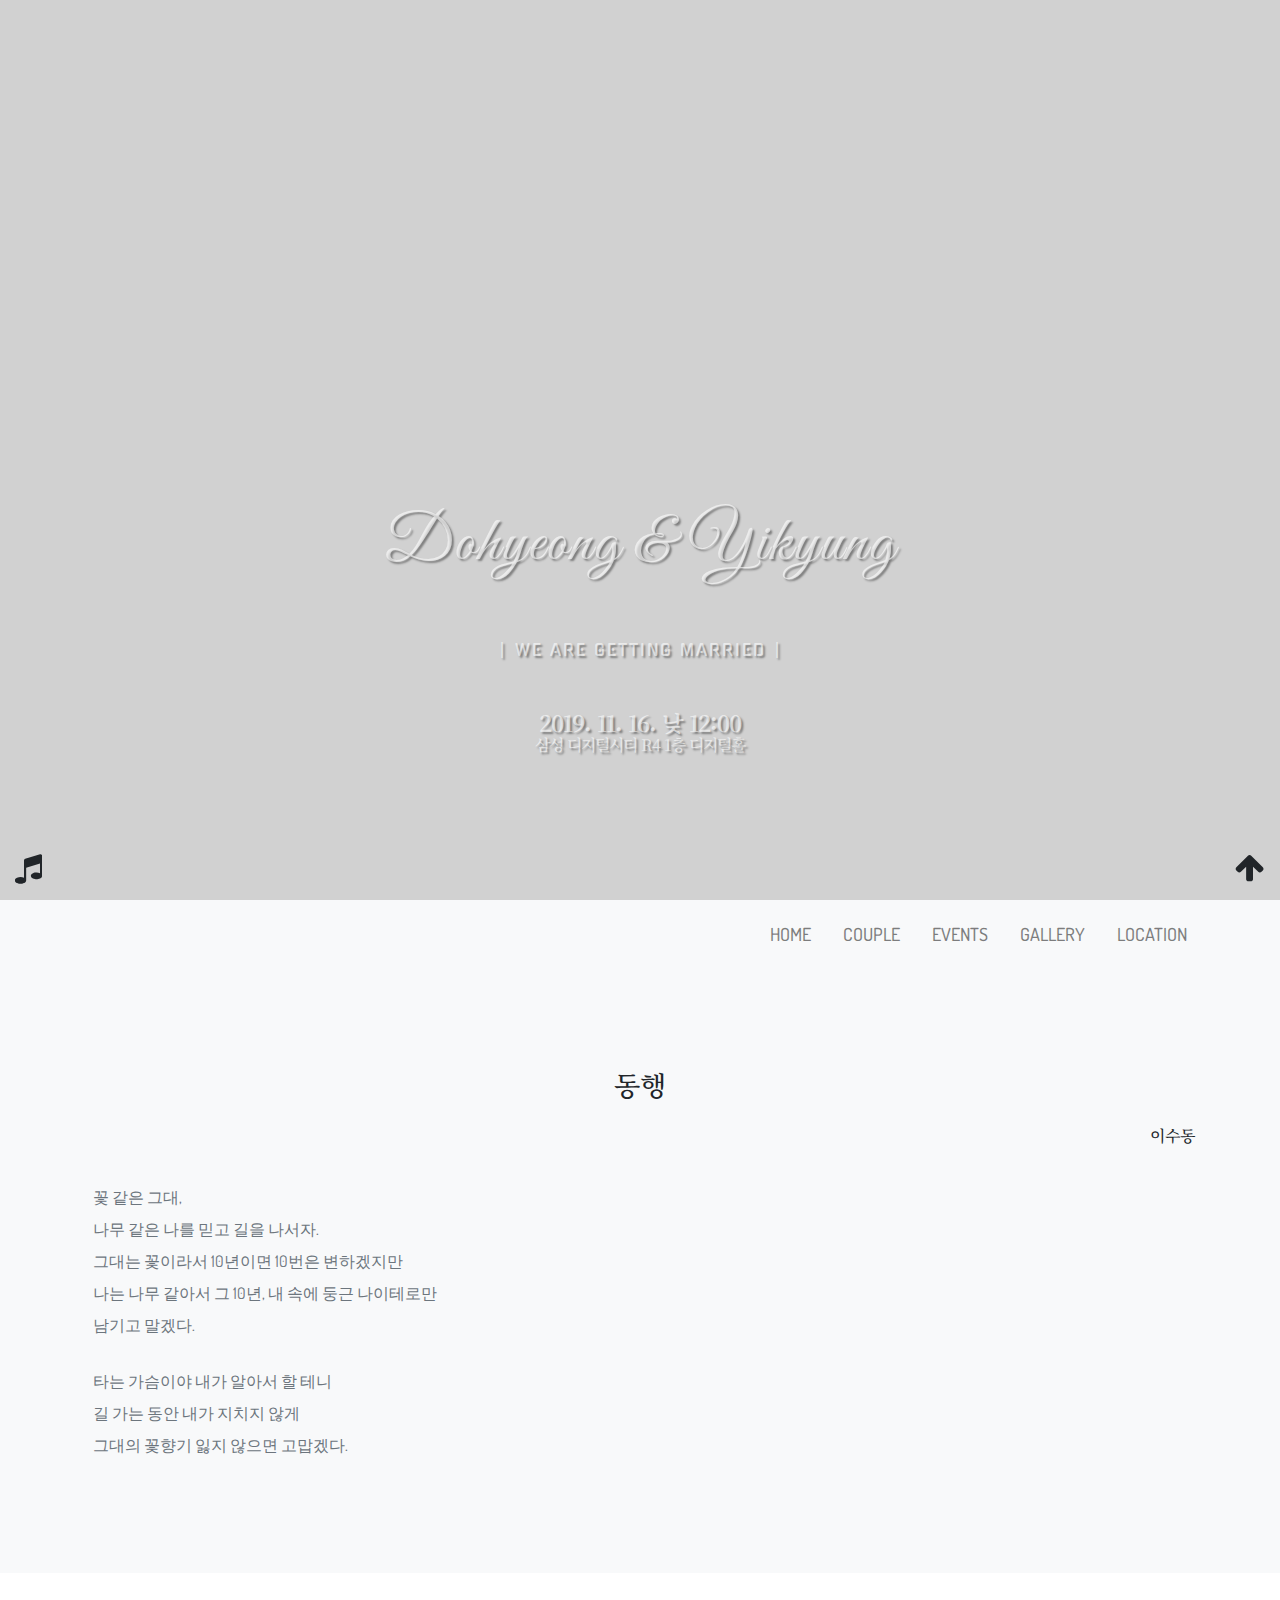
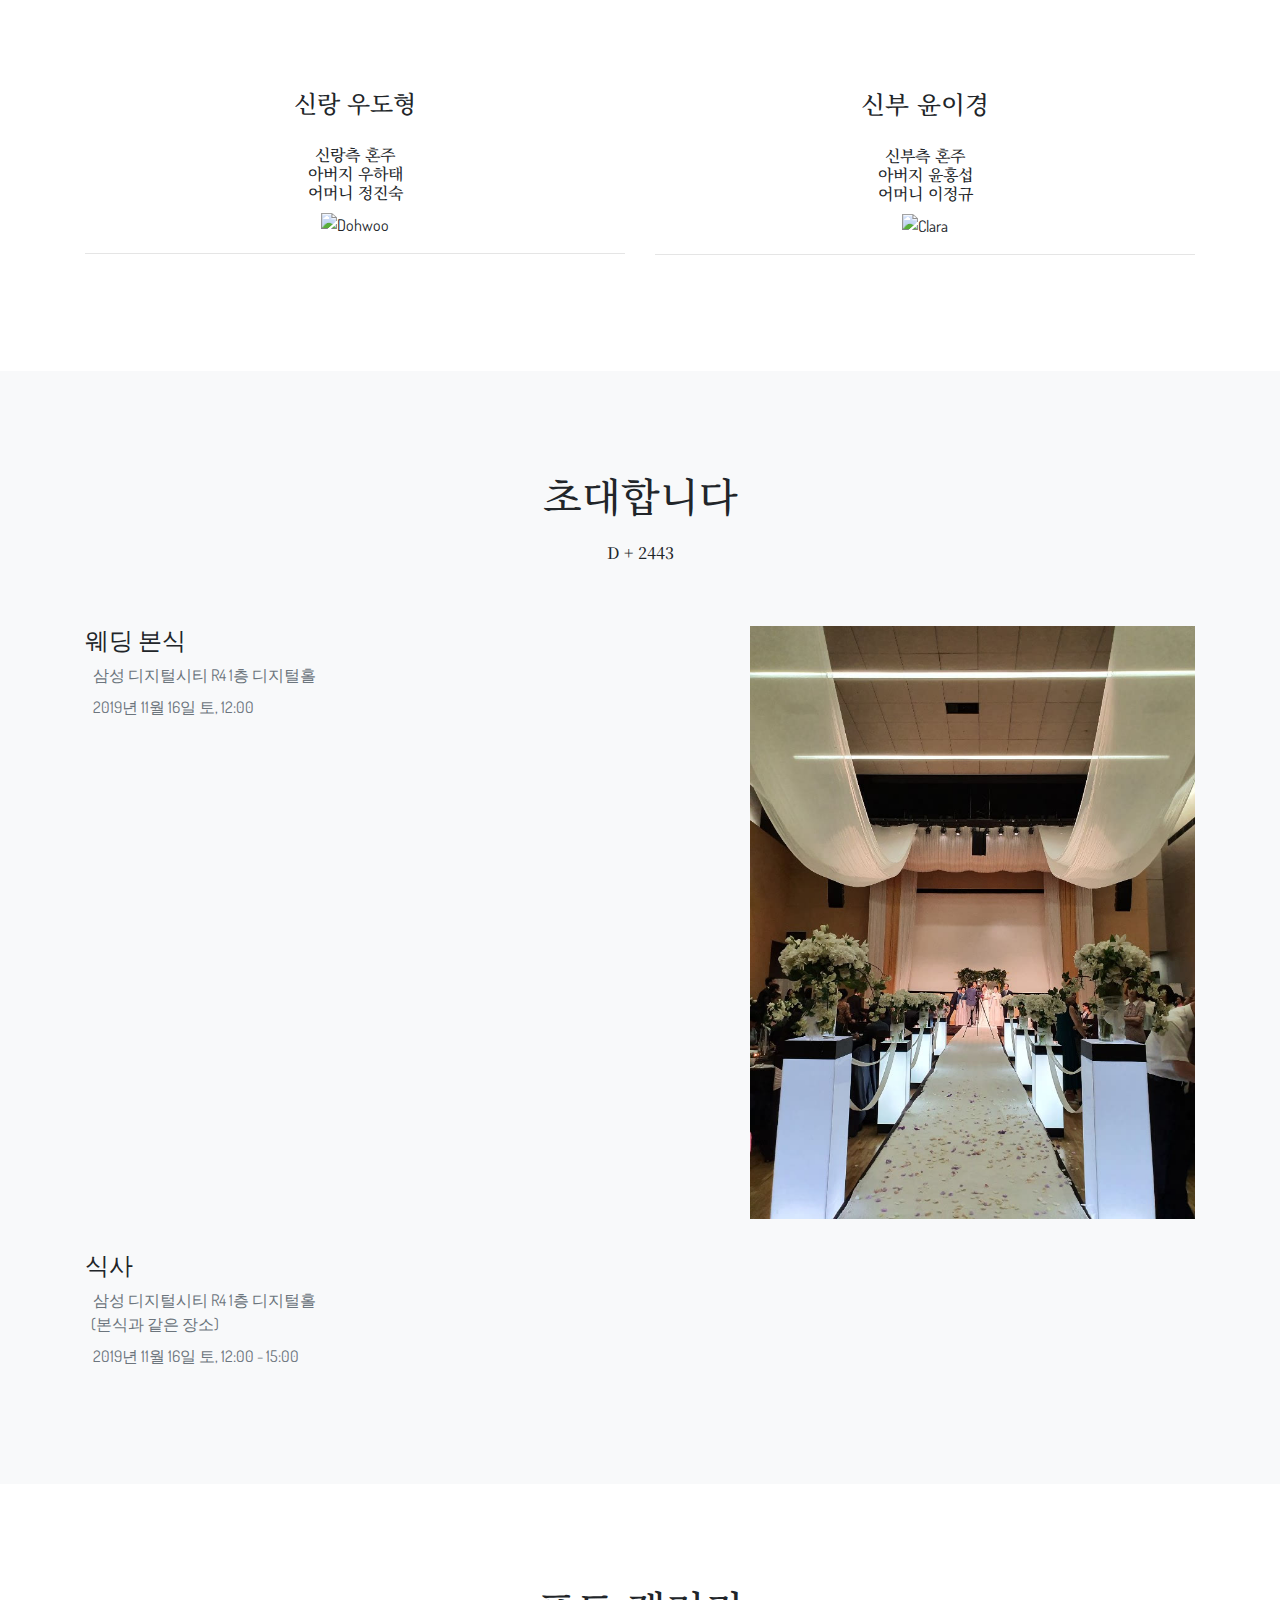
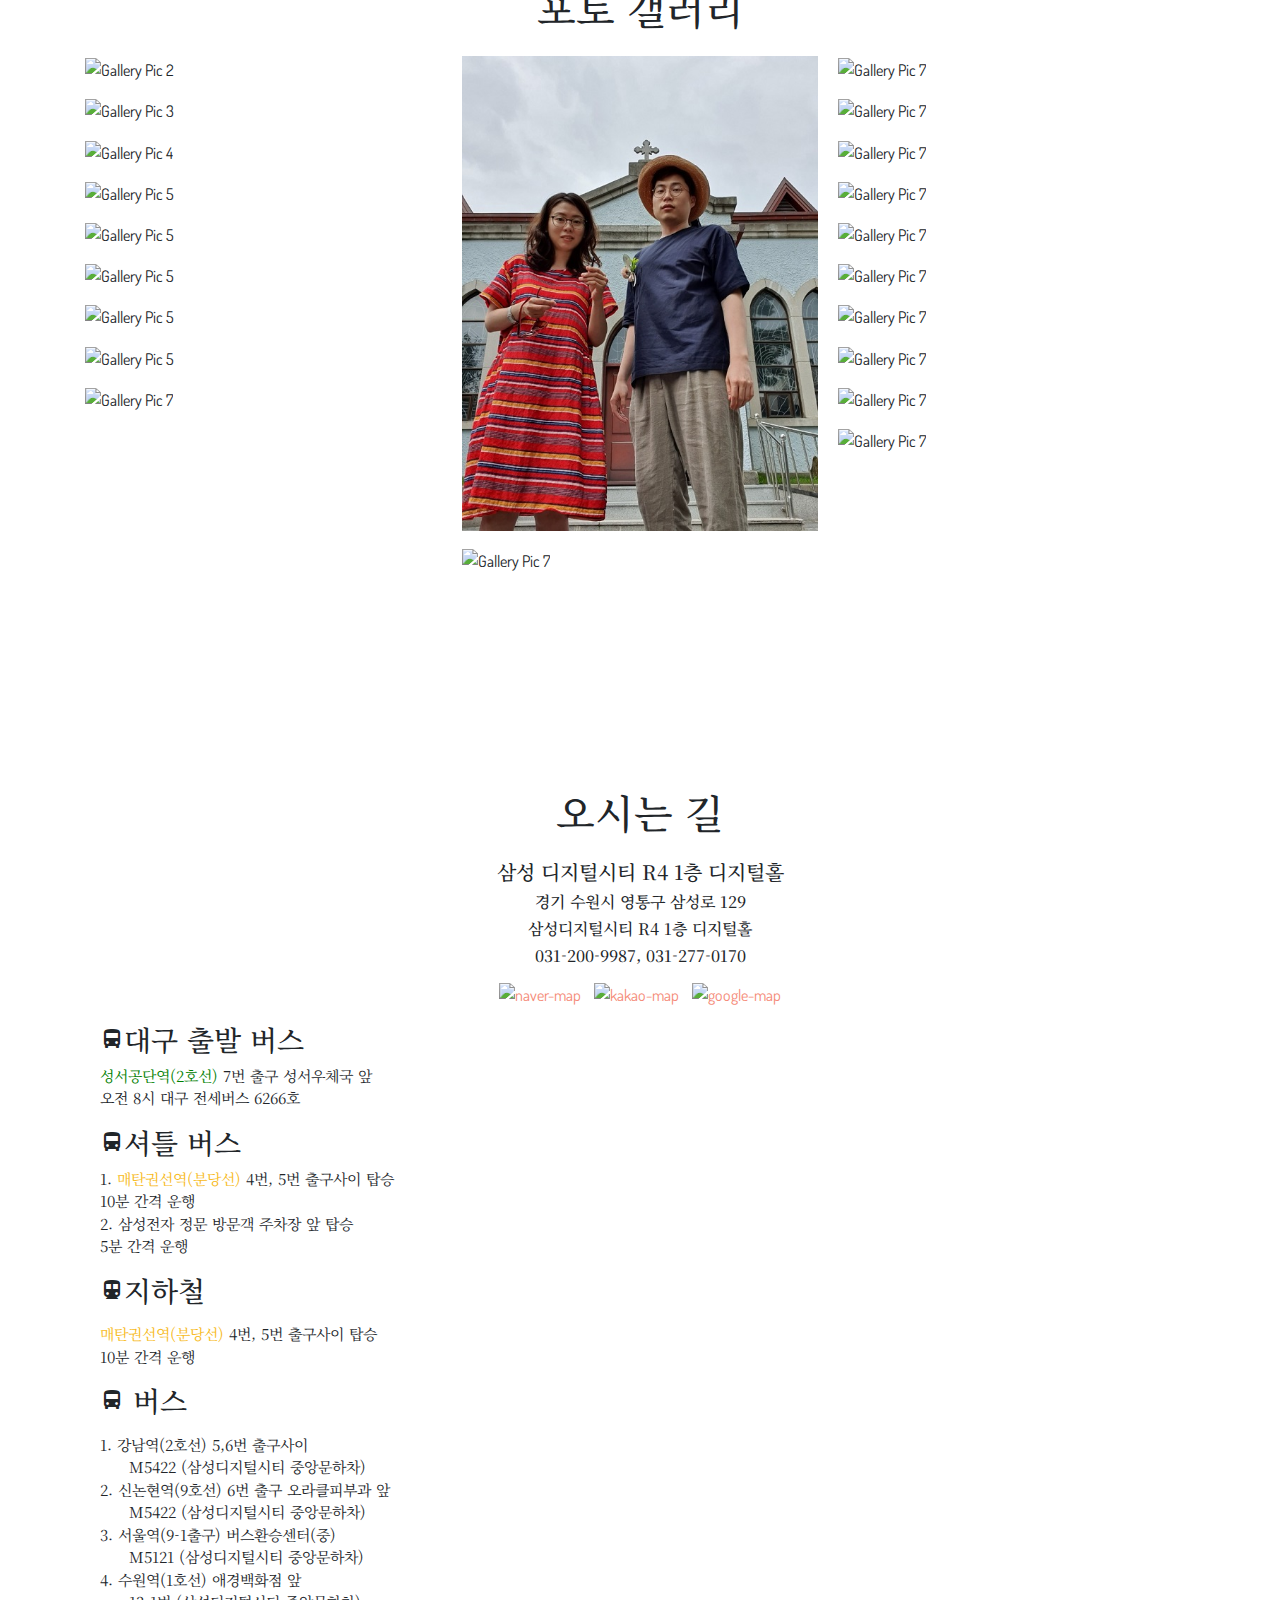
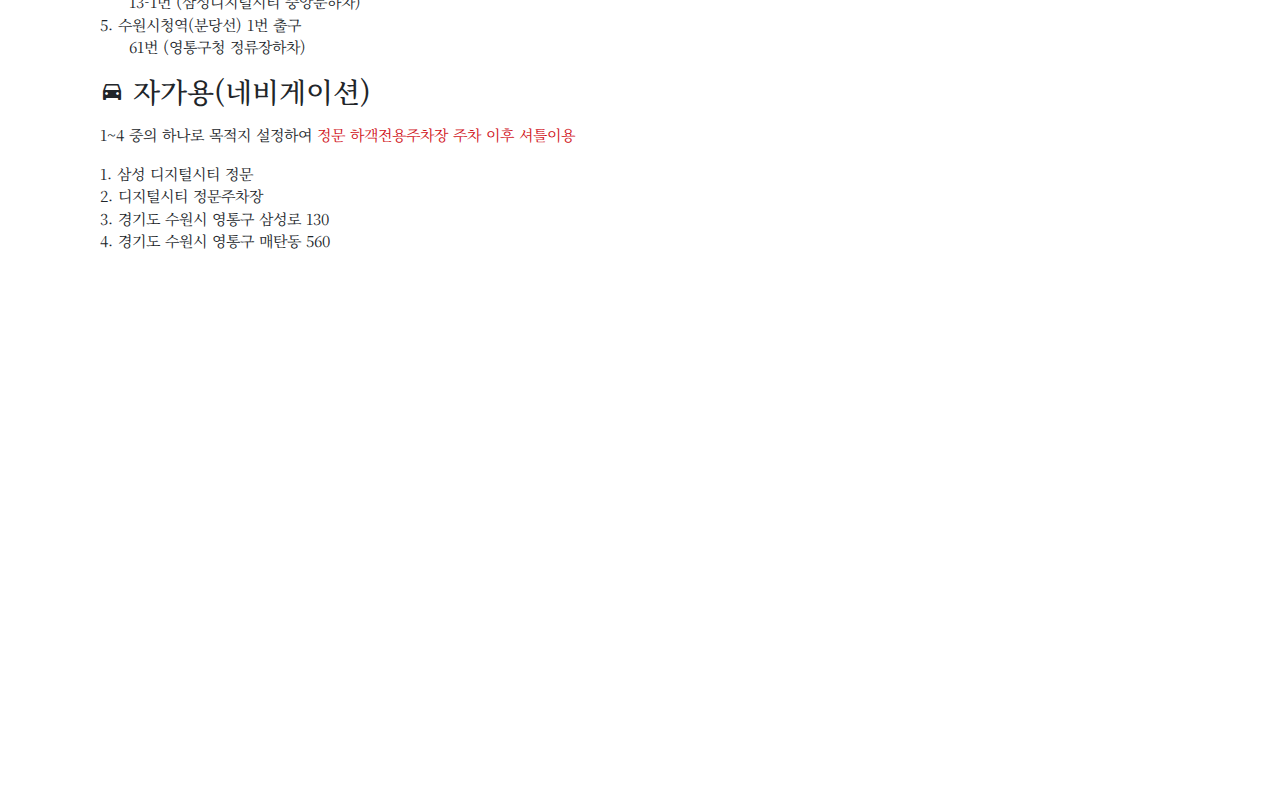
==== commit 9c681027: "Add files via upload" ====
--- a/index.html
+++ b/index.html
@@ -1,6 +1,6 @@
 <!DOCTYPE html><html lang="ko_KR"><head><meta charset="UTF-8"><meta content="IE=edge" http-equiv="X-UA-Compatible"><meta content="width=device-width, initial-scale=1.0" name="viewport"><title>우&윤 결혼식</title><meta content="우도형과 윤이경의 결혼식에 와서 축하해주세요~!" name="description"><meta property="og:image" content="photo_1.3326003f.jpg"><meta property="fb:app_id" content="781066922265591"><meta property="fb:admins" content="Choi.Anderson"><link href="apple-touch-icon.c78e6562.png" rel="apple-touch-icon" sizes="180x180"><link href="favicon-32x32.8d79a2fe.png" rel="icon" sizes="32x32" type="image/png"><link href="favicon-16x16.55222587.png" rel="icon" sizes="16x16" type="image/png"><link href="https://fonts.googleapis.com/css?family=Dosis:400,500" rel="stylesheet"><link href="https://fonts.googleapis.com/css?family=Great+Vibes" rel="stylesheet"><link href="main.bee7b4f1.css" rel="stylesheet"><link href="https://maxcdn.bootstrapcdn.com/font-awesome/4.7.0/css/font-awesome.min.css" rel="stylesheet"><link href="https://fonts.googleapis.com/css?family=Gamja+Flower|Gugi|Noto+Serif+KR|Stylish:300" rel="stylesheet"><link href="https://fonts.googleapis.com/icon?family=Material+Icons" rel="stylesheet"><script src="https://code.jquery.com/jquery-3.3.1.js"></script></head><body id="top">
 <header></header>
-<div class="page-content"> <div class="div"> <div class="ww-home-page" id="home"> <div class="ww-wedding-announcement d-flex align-items-center justify-content-start"> <div class="container ww-announcement-container"> <p class="ww-couple-name ww-title" style="font-size:4em">Dohyeong & Yikyung</p> <p class="h2 mt-5 ww-title" style="font-family:Gugi,cursive;font-size:1em"> | WE ARE GETTING MARRIED | </p> <p class="h2 mt-5 ww-title" style="font-family:&quot;Noto Serif KR&quot;,serif;font-size:1em;letter-spacing:-1px"> <b style="font-size:1.4em;">2019. 11. 16. 낮 12:00</b> <br>삼성 디지털시티 R4 1층 디지털홀 </p> </div> </div> </div> <div class="ww-nav-bar sticky-top bg-light"> <nav class="navbar navbar-expand-lg navbar-light"> <div class="container"> <button aria-controls="ww-navbarNav" aria-expanded="false" aria-label="Toggle navigation" class="navbar-toggler" data-target="#ww-navbarNav" data-toggle="collapse" type="button"> <span class="navbar-toggler-icon"></span> </button> <div class="collapse navbar-collapse text-uppercase" id="ww-navbarNav"> <ul class="navbar-nav ml-auto"> <li class="nav-item"><a class="nav-link smooth-scroll" href="#home">Home</a></li> <li class="nav-item"><a class="nav-link smooth-scroll" href="#couple">Couple</a></li> <li class="nav-item"><a class="nav-link smooth-scroll" href="#events">Events</a></li> <li class="nav-item"><a class="nav-link smooth-scroll" href="#gallery">Gallery</a></li> <li class="nav-item"><a class="nav-link smooth-scroll" href="#map">Location</a></li> </ul> </div> </div> </nav> </div> <div class="ww-section bg-light" id="about"> <div class="container ww-wedding-event"> <h2 class="h1 text-center pb-3 ww-title" style="font-family:&quot;Noto Serif KR&quot;,serif;font-size:1.7em">동행</h2> <h3 class="h3 text-right pb-3 ww-title" style="font-family:&quot;Noto Serif KR&quot;,serif;font-size:16px">이수동</h3> <div class="row"> <div class="col-md-7 col-sm-12"> <div class="my-3"> <ul> <li> <i class="text-muted fas fa-map-marker-alt"></i> <span class="pl-2 text-muted">꽃 같은 그대,</span> </li> <li class="pt-2"> <i class="text-muted far fa-calendar-alt"></i> <span class="pl-2 text-muted">나무 같은 나를 믿고 길을 나서자.</span> </li> <li class="pt-2"> <i class="text-muted far fa-calendar-alt"></i> <span class="pl-2 text-muted">그대는 꽃이라서 10년이면 10번은 변하겠지만</span> </li> <li class="pt-2"> <i class="text-muted far fa-calendar-alt"></i> <span class="pl-2 text-muted">나는 나무 같아서 그 10년, 내 속에 둥근 나이테로만</span> </li> <li class="pt-2"> <i class="text-muted far fa-calendar-alt"></i> <span class="pl-2 text-muted">남기고 말겠다.<br><br></span> </li> <li class="pt-2"> <i class="text-muted far fa-calendar-alt"></i> <span class="pl-2 text-muted">타는 가슴이야 내가 알아서 할 테니</span> </li> <li class="pt-2"> <i class="text-muted far fa-calendar-alt"></i> <span class="pl-2 text-muted">길 가는 동안 내가 지치지 않게</span> </li> <li class="pt-2"> <i class="text-muted far fa-calendar-alt"></i> <span class="pl-2 text-muted">그대의 꽃향기 잃지 않으면 고맙겠다.</span> </li> </ul> </div> </div> </div> </div> </div> <div class="ww-section" id="couple"> <div class="container"> <div class="row text-center"> <div class="col-md-6"> <div class="mt-3"> <h2 class="h1 ww-title" style="font-family:&quot;Noto Serif KR&quot;,serif;font-size:1.5em">신랑 우도형</h2> <h3 class="h2 ww-title" style="font-family:&quot;Noto Serif KR&quot;,serif;font-size:16px"> <br>신랑측 혼주<br>아버지 우하태<br>어머니 정진숙</h3> <img alt="Dohwoo" class="img-fluid" src="pic1.8886f8de.jpg"> </div> <hr> </div> <div class="col-md-6"> <div class="mt-3"> <h2 class="h1 ww-title" style="font-family:&quot;Noto Serif KR&quot;,serif;font-size:1.55em">신부 윤이경</h2> <h3 class="h2 ww-title" style="font-family:&quot;Noto Serif KR&quot;,serif;font-size:16px"> <br>신부측 혼주<br>아버지 윤홍섭<br>어머니 이정규</h3> <img alt="Clara" class="img-fluid" src="pic2.d6cc4037.jpg"> </div> <hr> </div> </div> </div> </div> <div class="ww-section bg-light" id="events"> <div class="container ww-wedding-event"> <h2 class="h1 text-center pb-3 ww-title" style="font-family:&quot;Noto Serif KR&quot;,serif;">초대합니다</h2> <div class="col text-center mb-5"> <h6 id="DDay" style="font-family:&quot;Noto Serif KR&quot;,serif;"></h6> </div> <div class="row"> <div class="col-md-7 col-sm-12"> <div class="my-3"> <div class="h4">웨딩 본식</div> <ul> <li> <i class="text-muted fas fa-map-marker-alt"></i> <span class="pl-2 text-muted">삼성 디지털시티 R4 1층 디지털홀</span> </li> <li class="pt-2"> <i class="text-muted far fa-calendar-alt"></i> <span class="pl-2 text-muted">2019년 11월 16일 토, 12:00</span> </li> </ul> </div> </div> <div class="col-md-5 col-sm-12"> <div class="my-3"> <img alt="Wedding Party" class="img-fluid" src="wedding-party.88e8f5bf.jpg"> </div> </div> </div> <div class="row"> <div class="col-md-7 col-sm-12"> <div class="my-3"> <div class="h4">식사</div> <ul> <li> <i class="text-muted fas fa-map-marker-alt"></i> <span class="pl-2 text-muted">삼성 디지털시티 R4 1층 디지털홀<br>&nbsp&nbsp(본식과 같은 장소)</span> </li> <li class="pt-2"> <i class="text-muted far fa-calendar-alt"></i> <span class="pl-2 text-muted">2019년 11월 16일 토, 12:00 - 15:00</span> </li> </ul> </div> </div> </div> </div> </div> <div class="ww-section" id="gallery"> <div class="ww-photo-gallery"> <div class="container"> <h2 class="h1 text-center pb-3 ww-title" style="font-family:&quot;Noto Serif KR&quot;,serif;">포토 갤러리</h2> <div class="ww-gallery"> <div class="card-columns"> <div class="card"> <img alt="Gallery Pic 2" class="img-fluid" src="photo_1.3326003f.jpg"> </div> <div class="card"> <img alt="Gallery Pic 3" class="img-fluid" src="photo_2.5aeca3da.jpg"> </div> <div class="card"> <img alt="Gallery Pic 4" class="img-fluid" src="photo_3.da46dd52.jpg"> </div> <div class="card"> <img alt="Gallery Pic 5" class="img-fluid" src="photo_4.214349bf.jpg"> </div> <div class="card"> <img alt="Gallery Pic 5" class="img-fluid" src="photo_5.b01674d4.jpg"> </div> <div class="card"> <img alt="Gallery Pic 5" class="img-fluid" src="photo_6.308e26ee.jpg"> </div> <div class="card"> <img alt="Gallery Pic 5" class="img-fluid" src="photo_7.f0ba5fab.jpg"> </div> <div class="card"> <img alt="Gallery Pic 5" class="img-fluid" src="photo_8.8f8c6433.jpg"> </div> <div class="card"> <img alt="Gallery Pic 7" class="img-fluid" src="photo_10.3db07401.jpeg"> </div> <div class="card"> <img alt="Gallery Pic 7" class="img-fluid" src="photo_11.24152ef1.jpg"> </div> <div class="card"> <img alt="Gallery Pic 7" class="img-fluid" src="photo_12.7b80b221.jpeg"> </div> <div class="card"> <img alt="Gallery Pic 7" class="img-fluid" src="photo_19.2dd7ede0.jpg"> </div> <div class="card"> <img alt="Gallery Pic 7" class="img-fluid" src="photo_20.5f515be6.jpg"> </div> <div class="card"> <img alt="Gallery Pic 7" class="img-fluid" src="photo_21.4ffd9138.jpg"> </div> <div class="card"> <img alt="Gallery Pic 7" class="img-fluid" src="photo_22.b0cddc32.jpg"> </div> <div class="card"> <img alt="Gallery Pic 7" class="img-fluid" src="photo_23.d74e732b.jpg"> </div> <div class="card"> <img alt="Gallery Pic 7" class="img-fluid" src="photo_24.760853ef.jpg"> </div> <div class="card"> <img alt="Gallery Pic 7" class="img-fluid" src="photo_25.26409f3c.jpg"> </div> <div class="card"> <img alt="Gallery Pic 7" class="img-fluid" src="photo_30.47dc1a69.jpeg"> </div> <div class="card"> <img alt="Gallery Pic 7" class="img-fluid" src="photo_32.e2ed2bb0.jpg"> </div> <div class="card"> <img alt="Gallery Pic 7" class="img-fluid" src="photo_31.dbcc23a8.jpg"> </div> </div> </div> </div> </div> </div> <div class="ww-section ww-rsvp-detail" id="map"> <div class="container"> <div class="col text-center"> <h2 class="h1 text-center pb-3 ww-title" style="font-family:&quot;Noto Serif KR&quot;,serif;">오시는 길</h2> <div> <h5 style="font-family:&quot;Noto Serif KR&quot;,serif;">삼성 디지털시티 R4 1층 디지털홀</h5> <h6 style="font-family:&quot;Noto Serif KR&quot;,serif;">경기 수원시 영통구 삼성로 129</h6> <h6 style="font-family:&quot;Noto Serif KR&quot;,serif;">삼성디지털시티 R4 1층 디지털홀</h6> <h6 style="font-family:&quot;Noto Serif KR&quot;,serif;">031-200-9987, 031-277-0170</h6> </div> </div> <div class="form-group"> <div class="col-md-12"> <div class="my-3 text-center"> <a href="http://naver.me/xDbmOI3q"> <img alt="naver-map" class="map-icon" id="naver-map" src="naver-map.751f58e4.png"> </a> <a href="http://kko.to/-Nas3bF0j"> <img alt="kakao-map" class="map-icon" id="kakao-map" src="kakao-map.f1477e5b.png"> </a> <a href="https://goo.gl/maps/YW8ioXXRneAMm1UC8"> <img alt="google-map" class="map-icon" id="google-map" src="google-map.51da1fcd.png"> </a> </div> <div class="text-left"> <div class="locationCard"> <h3> <i class="material-icons">directions_bus</i>대구 출발 버스 </h3> <p><span class="line-green">성서공단역(2호선)</span> 7번 출구 성서우체국 앞<br>오전 8시 대구 전세버스 6266호</p> <h3> <i class="material-icons">directions_bus</i>셔틀 버스 </h3> 1. <span class="line-b">매탄권선역(분당선)</span> 4번, 5번 출구사이 탑승<br>10분 간격 운행<br> 2. 삼성전자 정문 방문객 주차장 앞 탑승<br>5분 간격 운행 <p> </p><h3> <i class="material-icons">directions_subway</i>지하철 </h3> <p></p> <span class="line-b">매탄권선역(분당선)</span> 4번, 5번 출구사이 탑승<br>10분 간격 운행 <p></p><h3><i class="material-icons">directions_bus</i> 버스</h3><p></p> 1. 강남역(2호선) 5,6번 출구사이<br><span class="bus2"></span> M5422 (삼성디지털시티 중앙문하차)<br> 2. 신논현역(9호선) 6번 출구 오라클피부과 앞<br><span class="bus2"></span> M5422 (삼성디지털시티 중앙문하차)<br> 3. 서울역(9-1출구) 버스환승센터(중)<br><span class="bus2"></span> M5422 (삼성디지털시티 중앙문하차)<br> 4. 수원역(1호선) 애경백화점 앞<br><span class="bus1"></span> 13-1번 (삼성디지털시티 중앙문하차)<br> 5. 수원시청역(분당선) 9번 출구<br><span class="bus1"></span> 13-1번 (삼성디지털시티 중앙문하차)<br> <p> </p><h3><i class="material-icons">directions_car</i> 자가용(네비게이션)</h3> <p></p> <p>1~4 중의 하나로 목적지 설정하여 <span class="line-red">정문 하객전용주차장 주차 이후 셔틀이용</span></p> <p> 1. 삼성 디지털시티 정문<br>2. 디지털시티 정문주차장<br>3. 경기도 수원시 영통구 삼성로 130<br>4. 경기도 수원시 영통구 매탄동 560 </p> <p> </p> </div> </div> </div> <div id="KaKaoMapContainer" style="width:100%;height:400px;"></div> </div> </div> </div> </div>
+<div class="page-content"> <div class="div"> <div class="ww-home-page" id="home"> <div class="ww-wedding-announcement d-flex align-items-center justify-content-start"> <div class="container ww-announcement-container"> <p class="ww-couple-name ww-title" style="font-size:4em">Dohyeong & Yikyung</p> <p class="h2 mt-5 ww-title" style="font-family:Gugi,cursive;font-size:1em"> | WE ARE GETTING MARRIED | </p> <p class="h2 mt-5 ww-title" style="font-family:&quot;Noto Serif KR&quot;,serif;font-size:1em;letter-spacing:-1px"> <b style="font-size:1.4em;">2019. 11. 16. 낮 12:00</b> <br>삼성 디지털시티 R4 1층 디지털홀 </p> </div> </div> </div> <div class="ww-nav-bar sticky-top bg-light"> <nav class="navbar navbar-expand-lg navbar-light"> <div class="container"> <button aria-controls="ww-navbarNav" aria-expanded="false" aria-label="Toggle navigation" class="navbar-toggler" data-target="#ww-navbarNav" data-toggle="collapse" type="button"> <span class="navbar-toggler-icon"></span> </button> <div class="collapse navbar-collapse text-uppercase" id="ww-navbarNav"> <ul class="navbar-nav ml-auto"> <li class="nav-item"><a class="nav-link smooth-scroll" href="#home">Home</a></li> <li class="nav-item"><a class="nav-link smooth-scroll" href="#couple">Couple</a></li> <li class="nav-item"><a class="nav-link smooth-scroll" href="#events">Events</a></li> <li class="nav-item"><a class="nav-link smooth-scroll" href="#gallery">Gallery</a></li> <li class="nav-item"><a class="nav-link smooth-scroll" href="#map">Location</a></li> </ul> </div> </div> </nav> </div> <div class="ww-section bg-light" id="about"> <div class="container ww-wedding-event"> <h2 class="h1 text-center pb-3 ww-title" style="font-family:&quot;Noto Serif KR&quot;,serif;font-size:1.7em">동행</h2> <h3 class="h3 text-right pb-3 ww-title" style="font-family:&quot;Noto Serif KR&quot;,serif;font-size:16px">이수동</h3> <div class="row"> <div class="col-md-7 col-sm-12"> <div class="my-3"> <ul> <li> <i class="text-muted fas fa-map-marker-alt"></i> <span class="pl-2 text-muted">꽃 같은 그대,</span> </li> <li class="pt-2"> <i class="text-muted far fa-calendar-alt"></i> <span class="pl-2 text-muted">나무 같은 나를 믿고 길을 나서자.</span> </li> <li class="pt-2"> <i class="text-muted far fa-calendar-alt"></i> <span class="pl-2 text-muted">그대는 꽃이라서 10년이면 10번은 변하겠지만</span> </li> <li class="pt-2"> <i class="text-muted far fa-calendar-alt"></i> <span class="pl-2 text-muted">나는 나무 같아서 그 10년, 내 속에 둥근 나이테로만</span> </li> <li class="pt-2"> <i class="text-muted far fa-calendar-alt"></i> <span class="pl-2 text-muted">남기고 말겠다.<br><br></span> </li> <li class="pt-2"> <i class="text-muted far fa-calendar-alt"></i> <span class="pl-2 text-muted">타는 가슴이야 내가 알아서 할 테니</span> </li> <li class="pt-2"> <i class="text-muted far fa-calendar-alt"></i> <span class="pl-2 text-muted">길 가는 동안 내가 지치지 않게</span> </li> <li class="pt-2"> <i class="text-muted far fa-calendar-alt"></i> <span class="pl-2 text-muted">그대의 꽃향기 잃지 않으면 고맙겠다.</span> </li> </ul> </div> </div> </div> </div> </div> <div class="ww-section" id="couple"> <div class="container"> <div class="row text-center"> <div class="col-md-6"> <div class="mt-3"> <h2 class="h1 ww-title" style="font-family:&quot;Noto Serif KR&quot;,serif;font-size:1.5em">신랑 우도형</h2> <h3 class="h2 ww-title" style="font-family:&quot;Noto Serif KR&quot;,serif;font-size:16px"> <br>신랑측 혼주<br>아버지 우하태<br>어머니 정진숙</h3> <img alt="Dohwoo" class="img-fluid" src="pic1.8886f8de.jpg"> </div> <hr> </div> <div class="col-md-6"> <div class="mt-3"> <h2 class="h1 ww-title" style="font-family:&quot;Noto Serif KR&quot;,serif;font-size:1.55em">신부 윤이경</h2> <h3 class="h2 ww-title" style="font-family:&quot;Noto Serif KR&quot;,serif;font-size:16px"> <br>신부측 혼주<br>아버지 윤홍섭<br>어머니 이정규</h3> <img alt="Clara" class="img-fluid" src="pic2.d6cc4037.jpg"> </div> <hr> </div> </div> </div> </div> <div class="ww-section bg-light" id="events"> <div class="container ww-wedding-event"> <h2 class="h1 text-center pb-3 ww-title" style="font-family:&quot;Noto Serif KR&quot;,serif;">초대합니다</h2> <div class="col text-center mb-5"> <h6 id="DDay" style="font-family:&quot;Noto Serif KR&quot;,serif;"></h6> </div> <div class="row"> <div class="col-md-7 col-sm-12"> <div class="my-3"> <div class="h4">웨딩 본식</div> <ul> <li> <i class="text-muted fas fa-map-marker-alt"></i> <span class="pl-2 text-muted">삼성 디지털시티 R4 1층 디지털홀</span> </li> <li class="pt-2"> <i class="text-muted far fa-calendar-alt"></i> <span class="pl-2 text-muted">2019년 11월 16일 토, 12:00</span> </li> </ul> </div> </div> <div class="col-md-5 col-sm-12"> <div class="my-3"> <img alt="Wedding Party" class="img-fluid" src="wedding-party.88e8f5bf.jpg"> </div> </div> </div> <div class="row"> <div class="col-md-7 col-sm-12"> <div class="my-3"> <div class="h4">식사</div> <ul> <li> <i class="text-muted fas fa-map-marker-alt"></i> <span class="pl-2 text-muted">삼성 디지털시티 R4 1층 디지털홀<br>&nbsp&nbsp(본식과 같은 장소)</span> </li> <li class="pt-2"> <i class="text-muted far fa-calendar-alt"></i> <span class="pl-2 text-muted">2019년 11월 16일 토, 12:00 - 15:00</span> </li> </ul> </div> </div> </div> </div> </div> <div class="ww-section" id="gallery"> <div class="ww-photo-gallery"> <div class="container"> <h2 class="h1 text-center pb-3 ww-title" style="font-family:&quot;Noto Serif KR&quot;,serif;">포토 갤러리</h2> <div class="ww-gallery"> <div class="card-columns"> <div class="card"> <img alt="Gallery Pic 2" class="img-fluid" src="photo_1.3326003f.jpg"> </div> <div class="card"> <img alt="Gallery Pic 3" class="img-fluid" src="photo_2.5aeca3da.jpg"> </div> <div class="card"> <img alt="Gallery Pic 4" class="img-fluid" src="photo_3.da46dd52.jpg"> </div> <div class="card"> <img alt="Gallery Pic 5" class="img-fluid" src="photo_4.214349bf.jpg"> </div> <div class="card"> <img alt="Gallery Pic 5" class="img-fluid" src="photo_5.b01674d4.jpg"> </div> <div class="card"> <img alt="Gallery Pic 5" class="img-fluid" src="photo_6.308e26ee.jpg"> </div> <div class="card"> <img alt="Gallery Pic 5" class="img-fluid" src="photo_7.f0ba5fab.jpg"> </div> <div class="card"> <img alt="Gallery Pic 5" class="img-fluid" src="photo_8.8f8c6433.jpg"> </div> <div class="card"> <img alt="Gallery Pic 7" class="img-fluid" src="photo_10.3db07401.jpeg"> </div> <div class="card"> <img alt="Gallery Pic 7" class="img-fluid" src="photo_11.24152ef1.jpg"> </div> <div class="card"> <img alt="Gallery Pic 7" class="img-fluid" src="photo_12.7b80b221.jpeg"> </div> <div class="card"> <img alt="Gallery Pic 7" class="img-fluid" src="photo_19.2dd7ede0.jpg"> </div> <div class="card"> <img alt="Gallery Pic 7" class="img-fluid" src="photo_20.5f515be6.jpg"> </div> <div class="card"> <img alt="Gallery Pic 7" class="img-fluid" src="photo_21.4ffd9138.jpg"> </div> <div class="card"> <img alt="Gallery Pic 7" class="img-fluid" src="photo_22.b0cddc32.jpg"> </div> <div class="card"> <img alt="Gallery Pic 7" class="img-fluid" src="photo_23.d74e732b.jpg"> </div> <div class="card"> <img alt="Gallery Pic 7" class="img-fluid" src="photo_24.760853ef.jpg"> </div> <div class="card"> <img alt="Gallery Pic 7" class="img-fluid" src="photo_25.26409f3c.jpg"> </div> <div class="card"> <img alt="Gallery Pic 7" class="img-fluid" src="photo_30.47dc1a69.jpeg"> </div> <div class="card"> <img alt="Gallery Pic 7" class="img-fluid" src="photo_32.e2ed2bb0.jpg"> </div> <div class="card"> <img alt="Gallery Pic 7" class="img-fluid" src="photo_31.dbcc23a8.jpg"> </div> </div> </div> </div> </div> </div> <div class="ww-section ww-rsvp-detail" id="map"> <div class="container"> <div class="col text-center"> <h2 class="h1 text-center pb-3 ww-title" style="font-family:&quot;Noto Serif KR&quot;,serif;">오시는 길</h2> <div> <h5 style="font-family:&quot;Noto Serif KR&quot;,serif;">삼성 디지털시티 R4 1층 디지털홀</h5> <h6 style="font-family:&quot;Noto Serif KR&quot;,serif;">경기 수원시 영통구 삼성로 129</h6> <h6 style="font-family:&quot;Noto Serif KR&quot;,serif;">삼성디지털시티 R4 1층 디지털홀</h6> <h6 style="font-family:&quot;Noto Serif KR&quot;,serif;">031-200-9987, 031-277-0170</h6> </div> </div> <div class="form-group"> <div class="col-md-12"> <div class="my-3 text-center"> <a href="http://naver.me/xDbmOI3q"> <img alt="naver-map" class="map-icon" id="naver-map" src="naver-map.751f58e4.png"> </a> <a href="http://kko.to/-Nas3bF0j"> <img alt="kakao-map" class="map-icon" id="kakao-map" src="kakao-map.f1477e5b.png"> </a> <a href="https://goo.gl/maps/YW8ioXXRneAMm1UC8"> <img alt="google-map" class="map-icon" id="google-map" src="google-map.51da1fcd.png"> </a> </div> <div class="text-left"> <div class="locationCard"> <h3> <i class="material-icons">directions_bus</i>대구 출발 버스 </h3> <p><span class="line-green">성서공단역(2호선)</span> 7번 출구 성서우체국 앞<br>오전 8시 대구 전세버스 6266호</p> <h3> <i class="material-icons">directions_bus</i>셔틀 버스 </h3> 1. <span class="line-b">매탄권선역(분당선)</span> 4번, 5번 출구사이 탑승<br>10분 간격 운행<br> 2. 삼성전자 정문 방문객 주차장 앞 탑승<br>5분 간격 운행 <p> </p><h3> <i class="material-icons">directions_subway</i>지하철 </h3> <p></p> <span class="line-b">매탄권선역(분당선)</span> 4번, 5번 출구사이 탑승<br>10분 간격 운행 <p></p><h3><i class="material-icons">directions_bus</i> 버스</h3><p></p> 1. 강남역(2호선) 5,6번 출구사이<br><span class="bus2"></span> M5422 (삼성디지털시티 중앙문하차)<br> 2. 신논현역(9호선) 6번 출구 오라클피부과 앞<br><span class="bus2"></span> M5422 (삼성디지털시티 중앙문하차)<br> 3. 서울역(9-1출구) 버스환승센터(중)<br><span class="bus2"></span> M5121 (삼성디지털시티 중앙문하차)<br> 4. 수원역(1호선) 애경백화점 앞<br><span class="bus1"></span> 13-1번 (삼성디지털시티 중앙문하차)<br> 5. 수원시청역(분당선) 1번 출구<br><span class="bus1"></span> 61번 (영통구청 정류장하차)<br> <p> </p><h3><i class="material-icons">directions_car</i> 자가용(네비게이션)</h3> <p></p> <p>1~4 중의 하나로 목적지 설정하여 <span class="line-red">정문 하객전용주차장 주차 이후 셔틀이용</span></p> <p> 1. 삼성 디지털시티 정문<br>2. 디지털시티 정문주차장<br>3. 경기도 수원시 영통구 삼성로 130<br>4. 경기도 수원시 영통구 매탄동 560 </p> <p> </p> </div> </div> </div> <div id="KaKaoMapContainer" style="width:100%;height:400px;"></div> </div> </div> </div> </div>
 </div>
 
 <footer></footer>
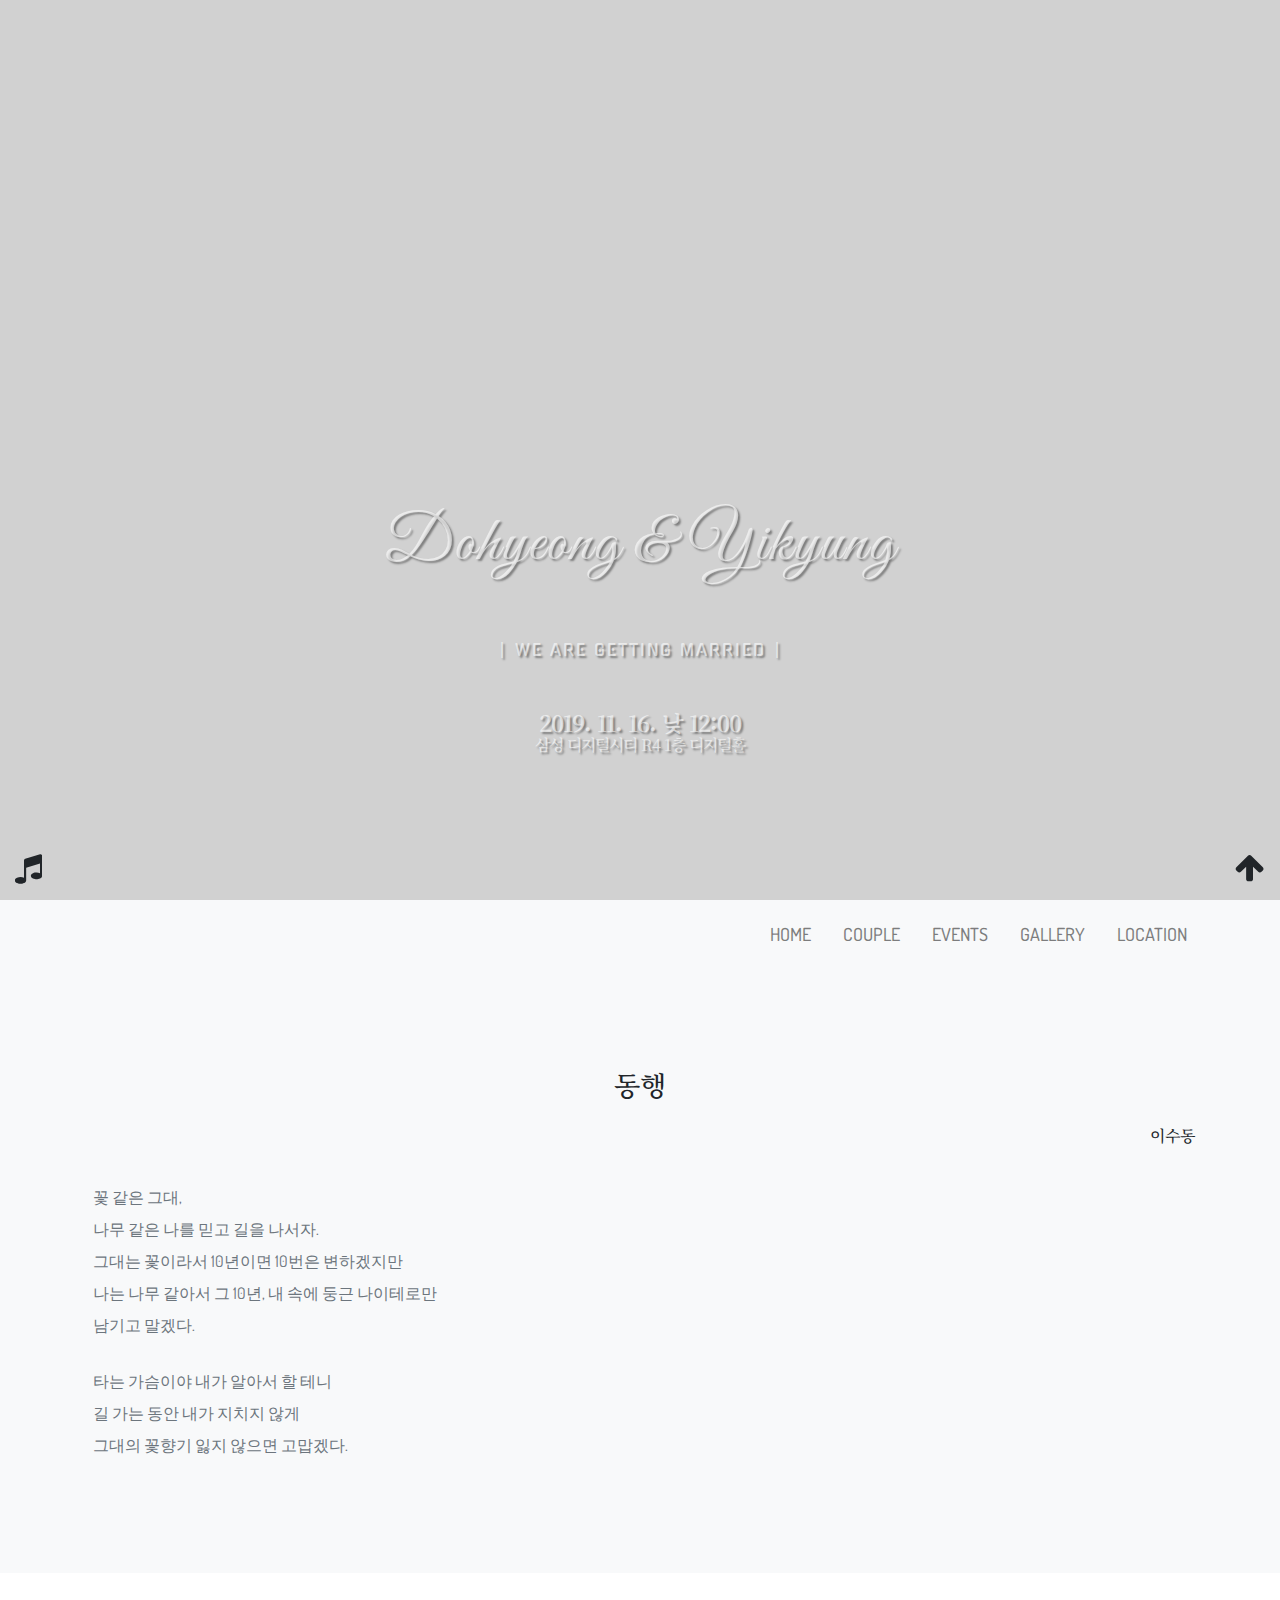
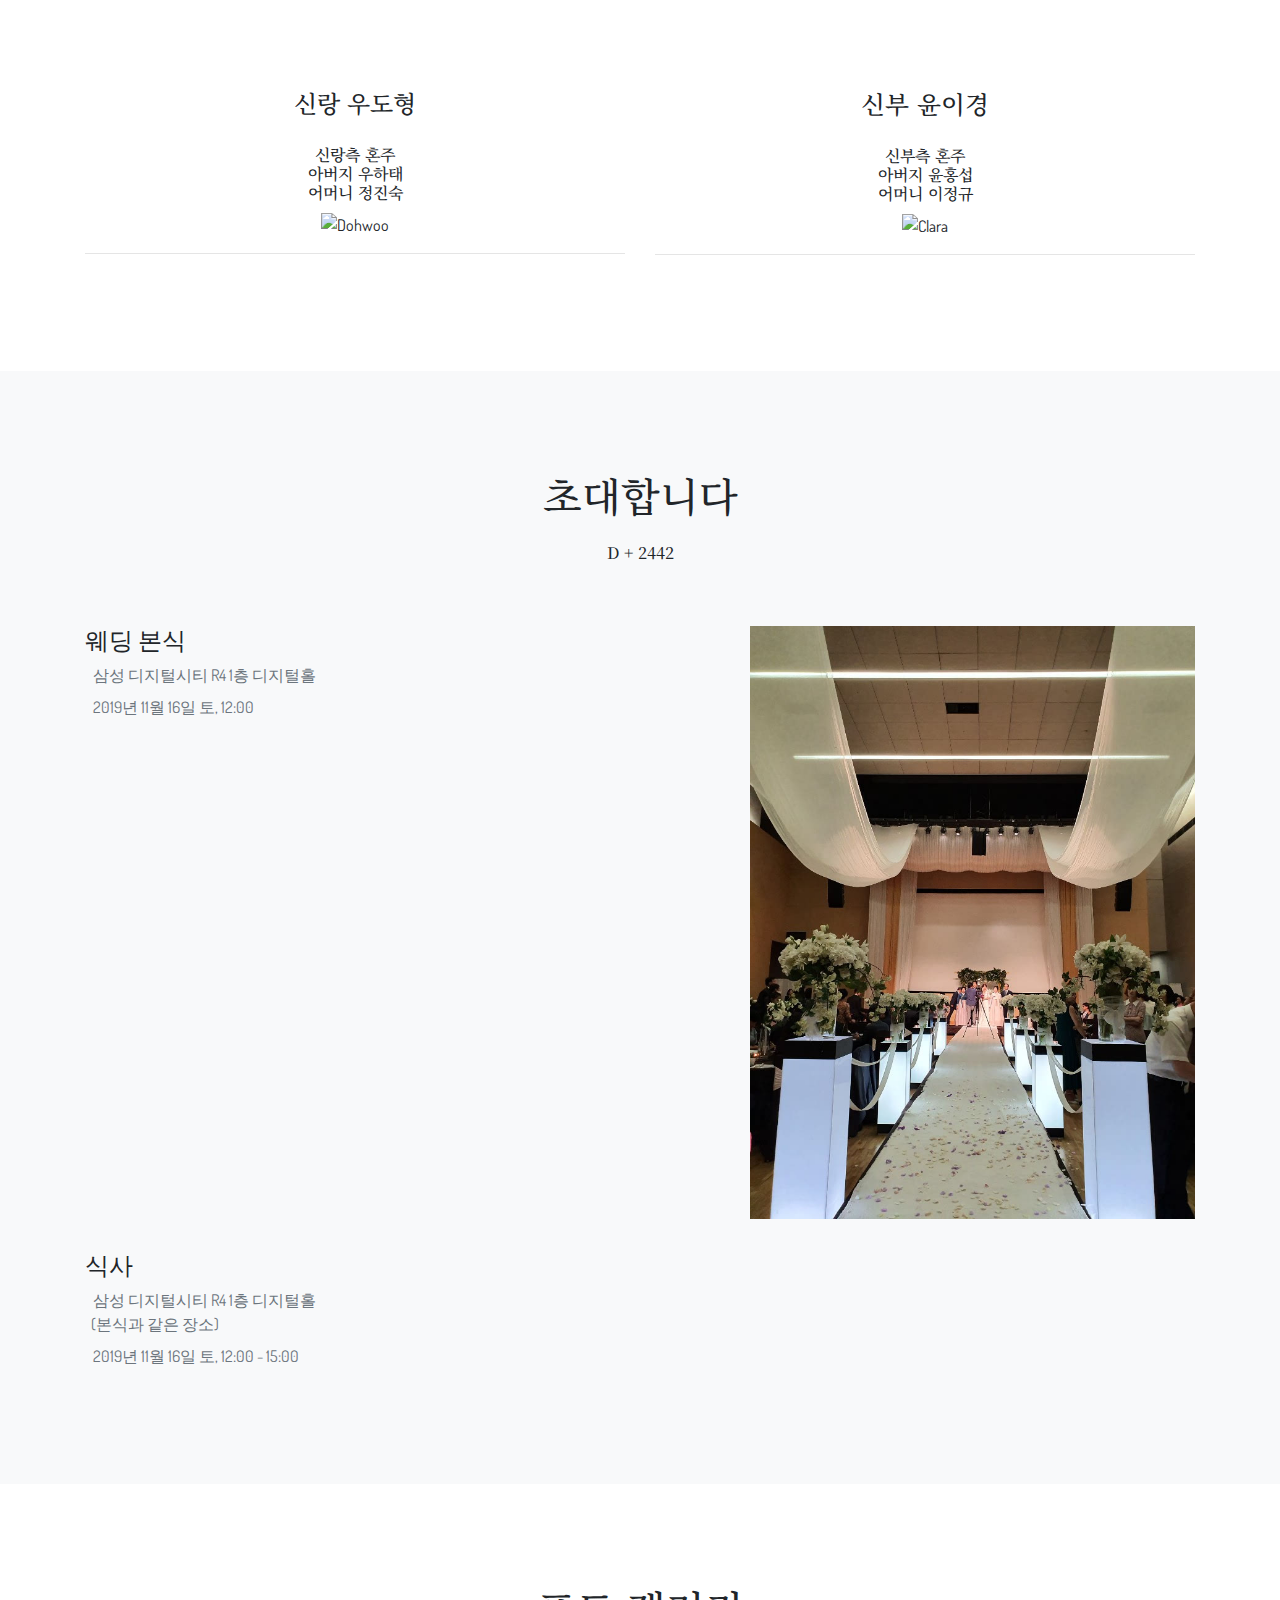
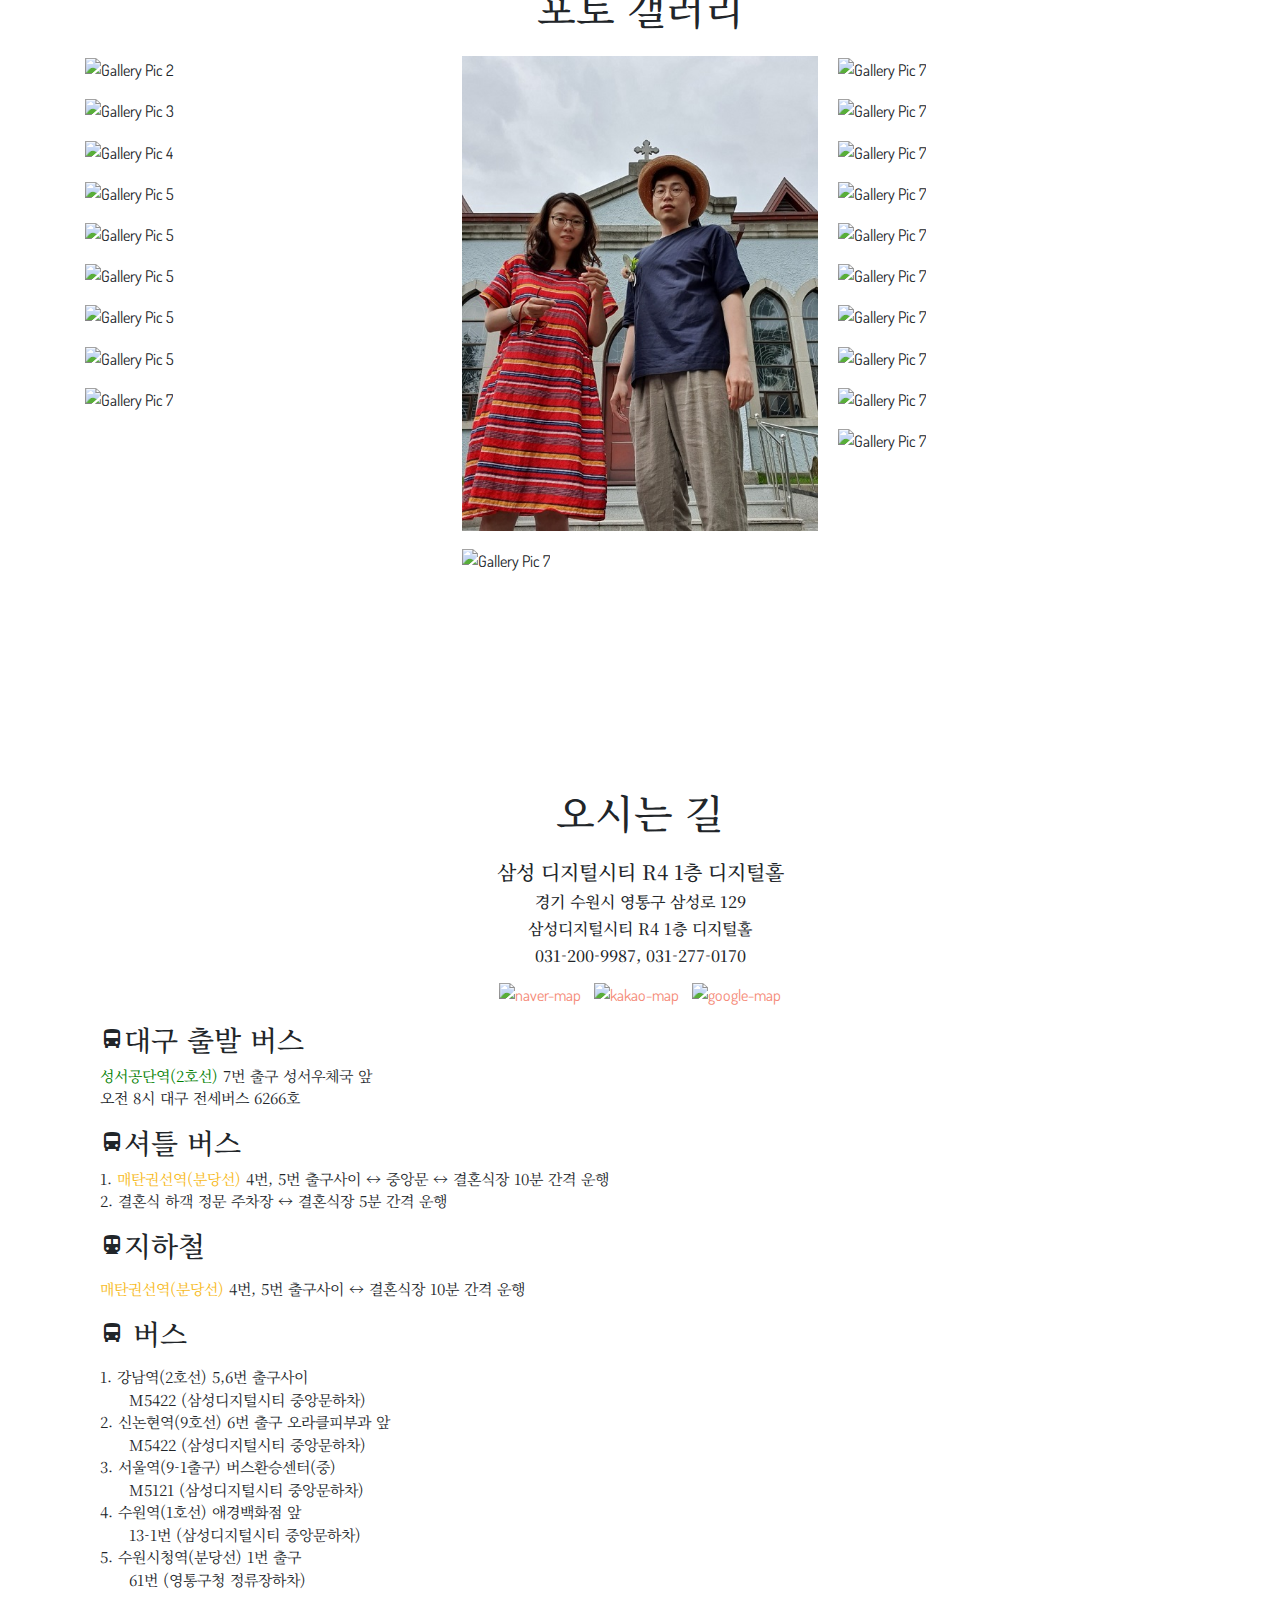
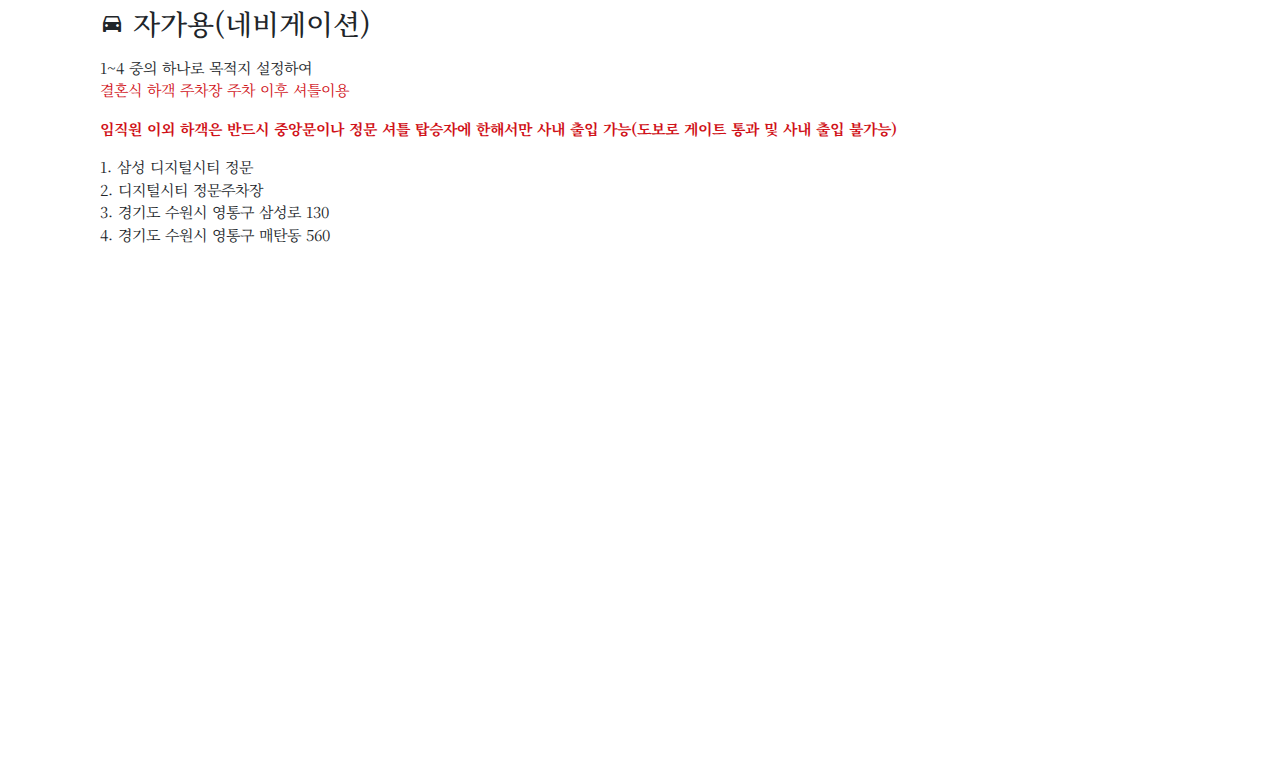
==== commit e01c349a: "Update index.html" ====
--- a/index.html
+++ b/index.html
@@ -1,6 +1,6 @@
 <!DOCTYPE html><html lang="ko_KR"><head><meta charset="UTF-8"><meta content="IE=edge" http-equiv="X-UA-Compatible"><meta content="width=device-width, initial-scale=1.0" name="viewport"><title>우&윤 결혼식</title><meta content="우도형과 윤이경의 결혼식에 와서 축하해주세요~!" name="description"><meta property="og:image" content="photo_1.3326003f.jpg"><meta property="fb:app_id" content="781066922265591"><meta property="fb:admins" content="Choi.Anderson"><link href="apple-touch-icon.c78e6562.png" rel="apple-touch-icon" sizes="180x180"><link href="favicon-32x32.8d79a2fe.png" rel="icon" sizes="32x32" type="image/png"><link href="favicon-16x16.55222587.png" rel="icon" sizes="16x16" type="image/png"><link href="https://fonts.googleapis.com/css?family=Dosis:400,500" rel="stylesheet"><link href="https://fonts.googleapis.com/css?family=Great+Vibes" rel="stylesheet"><link href="main.bee7b4f1.css" rel="stylesheet"><link href="https://maxcdn.bootstrapcdn.com/font-awesome/4.7.0/css/font-awesome.min.css" rel="stylesheet"><link href="https://fonts.googleapis.com/css?family=Gamja+Flower|Gugi|Noto+Serif+KR|Stylish:300" rel="stylesheet"><link href="https://fonts.googleapis.com/icon?family=Material+Icons" rel="stylesheet"><script src="https://code.jquery.com/jquery-3.3.1.js"></script></head><body id="top">
 <header></header>
-<div class="page-content"> <div class="div"> <div class="ww-home-page" id="home"> <div class="ww-wedding-announcement d-flex align-items-center justify-content-start"> <div class="container ww-announcement-container"> <p class="ww-couple-name ww-title" style="font-size:4em">Dohyeong & Yikyung</p> <p class="h2 mt-5 ww-title" style="font-family:Gugi,cursive;font-size:1em"> | WE ARE GETTING MARRIED | </p> <p class="h2 mt-5 ww-title" style="font-family:&quot;Noto Serif KR&quot;,serif;font-size:1em;letter-spacing:-1px"> <b style="font-size:1.4em;">2019. 11. 16. 낮 12:00</b> <br>삼성 디지털시티 R4 1층 디지털홀 </p> </div> </div> </div> <div class="ww-nav-bar sticky-top bg-light"> <nav class="navbar navbar-expand-lg navbar-light"> <div class="container"> <button aria-controls="ww-navbarNav" aria-expanded="false" aria-label="Toggle navigation" class="navbar-toggler" data-target="#ww-navbarNav" data-toggle="collapse" type="button"> <span class="navbar-toggler-icon"></span> </button> <div class="collapse navbar-collapse text-uppercase" id="ww-navbarNav"> <ul class="navbar-nav ml-auto"> <li class="nav-item"><a class="nav-link smooth-scroll" href="#home">Home</a></li> <li class="nav-item"><a class="nav-link smooth-scroll" href="#couple">Couple</a></li> <li class="nav-item"><a class="nav-link smooth-scroll" href="#events">Events</a></li> <li class="nav-item"><a class="nav-link smooth-scroll" href="#gallery">Gallery</a></li> <li class="nav-item"><a class="nav-link smooth-scroll" href="#map">Location</a></li> </ul> </div> </div> </nav> </div> <div class="ww-section bg-light" id="about"> <div class="container ww-wedding-event"> <h2 class="h1 text-center pb-3 ww-title" style="font-family:&quot;Noto Serif KR&quot;,serif;font-size:1.7em">동행</h2> <h3 class="h3 text-right pb-3 ww-title" style="font-family:&quot;Noto Serif KR&quot;,serif;font-size:16px">이수동</h3> <div class="row"> <div class="col-md-7 col-sm-12"> <div class="my-3"> <ul> <li> <i class="text-muted fas fa-map-marker-alt"></i> <span class="pl-2 text-muted">꽃 같은 그대,</span> </li> <li class="pt-2"> <i class="text-muted far fa-calendar-alt"></i> <span class="pl-2 text-muted">나무 같은 나를 믿고 길을 나서자.</span> </li> <li class="pt-2"> <i class="text-muted far fa-calendar-alt"></i> <span class="pl-2 text-muted">그대는 꽃이라서 10년이면 10번은 변하겠지만</span> </li> <li class="pt-2"> <i class="text-muted far fa-calendar-alt"></i> <span class="pl-2 text-muted">나는 나무 같아서 그 10년, 내 속에 둥근 나이테로만</span> </li> <li class="pt-2"> <i class="text-muted far fa-calendar-alt"></i> <span class="pl-2 text-muted">남기고 말겠다.<br><br></span> </li> <li class="pt-2"> <i class="text-muted far fa-calendar-alt"></i> <span class="pl-2 text-muted">타는 가슴이야 내가 알아서 할 테니</span> </li> <li class="pt-2"> <i class="text-muted far fa-calendar-alt"></i> <span class="pl-2 text-muted">길 가는 동안 내가 지치지 않게</span> </li> <li class="pt-2"> <i class="text-muted far fa-calendar-alt"></i> <span class="pl-2 text-muted">그대의 꽃향기 잃지 않으면 고맙겠다.</span> </li> </ul> </div> </div> </div> </div> </div> <div class="ww-section" id="couple"> <div class="container"> <div class="row text-center"> <div class="col-md-6"> <div class="mt-3"> <h2 class="h1 ww-title" style="font-family:&quot;Noto Serif KR&quot;,serif;font-size:1.5em">신랑 우도형</h2> <h3 class="h2 ww-title" style="font-family:&quot;Noto Serif KR&quot;,serif;font-size:16px"> <br>신랑측 혼주<br>아버지 우하태<br>어머니 정진숙</h3> <img alt="Dohwoo" class="img-fluid" src="pic1.8886f8de.jpg"> </div> <hr> </div> <div class="col-md-6"> <div class="mt-3"> <h2 class="h1 ww-title" style="font-family:&quot;Noto Serif KR&quot;,serif;font-size:1.55em">신부 윤이경</h2> <h3 class="h2 ww-title" style="font-family:&quot;Noto Serif KR&quot;,serif;font-size:16px"> <br>신부측 혼주<br>아버지 윤홍섭<br>어머니 이정규</h3> <img alt="Clara" class="img-fluid" src="pic2.d6cc4037.jpg"> </div> <hr> </div> </div> </div> </div> <div class="ww-section bg-light" id="events"> <div class="container ww-wedding-event"> <h2 class="h1 text-center pb-3 ww-title" style="font-family:&quot;Noto Serif KR&quot;,serif;">초대합니다</h2> <div class="col text-center mb-5"> <h6 id="DDay" style="font-family:&quot;Noto Serif KR&quot;,serif;"></h6> </div> <div class="row"> <div class="col-md-7 col-sm-12"> <div class="my-3"> <div class="h4">웨딩 본식</div> <ul> <li> <i class="text-muted fas fa-map-marker-alt"></i> <span class="pl-2 text-muted">삼성 디지털시티 R4 1층 디지털홀</span> </li> <li class="pt-2"> <i class="text-muted far fa-calendar-alt"></i> <span class="pl-2 text-muted">2019년 11월 16일 토, 12:00</span> </li> </ul> </div> </div> <div class="col-md-5 col-sm-12"> <div class="my-3"> <img alt="Wedding Party" class="img-fluid" src="wedding-party.88e8f5bf.jpg"> </div> </div> </div> <div class="row"> <div class="col-md-7 col-sm-12"> <div class="my-3"> <div class="h4">식사</div> <ul> <li> <i class="text-muted fas fa-map-marker-alt"></i> <span class="pl-2 text-muted">삼성 디지털시티 R4 1층 디지털홀<br>&nbsp&nbsp(본식과 같은 장소)</span> </li> <li class="pt-2"> <i class="text-muted far fa-calendar-alt"></i> <span class="pl-2 text-muted">2019년 11월 16일 토, 12:00 - 15:00</span> </li> </ul> </div> </div> </div> </div> </div> <div class="ww-section" id="gallery"> <div class="ww-photo-gallery"> <div class="container"> <h2 class="h1 text-center pb-3 ww-title" style="font-family:&quot;Noto Serif KR&quot;,serif;">포토 갤러리</h2> <div class="ww-gallery"> <div class="card-columns"> <div class="card"> <img alt="Gallery Pic 2" class="img-fluid" src="photo_1.3326003f.jpg"> </div> <div class="card"> <img alt="Gallery Pic 3" class="img-fluid" src="photo_2.5aeca3da.jpg"> </div> <div class="card"> <img alt="Gallery Pic 4" class="img-fluid" src="photo_3.da46dd52.jpg"> </div> <div class="card"> <img alt="Gallery Pic 5" class="img-fluid" src="photo_4.214349bf.jpg"> </div> <div class="card"> <img alt="Gallery Pic 5" class="img-fluid" src="photo_5.b01674d4.jpg"> </div> <div class="card"> <img alt="Gallery Pic 5" class="img-fluid" src="photo_6.308e26ee.jpg"> </div> <div class="card"> <img alt="Gallery Pic 5" class="img-fluid" src="photo_7.f0ba5fab.jpg"> </div> <div class="card"> <img alt="Gallery Pic 5" class="img-fluid" src="photo_8.8f8c6433.jpg"> </div> <div class="card"> <img alt="Gallery Pic 7" class="img-fluid" src="photo_10.3db07401.jpeg"> </div> <div class="card"> <img alt="Gallery Pic 7" class="img-fluid" src="photo_11.24152ef1.jpg"> </div> <div class="card"> <img alt="Gallery Pic 7" class="img-fluid" src="photo_12.7b80b221.jpeg"> </div> <div class="card"> <img alt="Gallery Pic 7" class="img-fluid" src="photo_19.2dd7ede0.jpg"> </div> <div class="card"> <img alt="Gallery Pic 7" class="img-fluid" src="photo_20.5f515be6.jpg"> </div> <div class="card"> <img alt="Gallery Pic 7" class="img-fluid" src="photo_21.4ffd9138.jpg"> </div> <div class="card"> <img alt="Gallery Pic 7" class="img-fluid" src="photo_22.b0cddc32.jpg"> </div> <div class="card"> <img alt="Gallery Pic 7" class="img-fluid" src="photo_23.d74e732b.jpg"> </div> <div class="card"> <img alt="Gallery Pic 7" class="img-fluid" src="photo_24.760853ef.jpg"> </div> <div class="card"> <img alt="Gallery Pic 7" class="img-fluid" src="photo_25.26409f3c.jpg"> </div> <div class="card"> <img alt="Gallery Pic 7" class="img-fluid" src="photo_30.47dc1a69.jpeg"> </div> <div class="card"> <img alt="Gallery Pic 7" class="img-fluid" src="photo_32.e2ed2bb0.jpg"> </div> <div class="card"> <img alt="Gallery Pic 7" class="img-fluid" src="photo_31.dbcc23a8.jpg"> </div> </div> </div> </div> </div> </div> <div class="ww-section ww-rsvp-detail" id="map"> <div class="container"> <div class="col text-center"> <h2 class="h1 text-center pb-3 ww-title" style="font-family:&quot;Noto Serif KR&quot;,serif;">오시는 길</h2> <div> <h5 style="font-family:&quot;Noto Serif KR&quot;,serif;">삼성 디지털시티 R4 1층 디지털홀</h5> <h6 style="font-family:&quot;Noto Serif KR&quot;,serif;">경기 수원시 영통구 삼성로 129</h6> <h6 style="font-family:&quot;Noto Serif KR&quot;,serif;">삼성디지털시티 R4 1층 디지털홀</h6> <h6 style="font-family:&quot;Noto Serif KR&quot;,serif;">031-200-9987, 031-277-0170</h6> </div> </div> <div class="form-group"> <div class="col-md-12"> <div class="my-3 text-center"> <a href="http://naver.me/xDbmOI3q"> <img alt="naver-map" class="map-icon" id="naver-map" src="naver-map.751f58e4.png"> </a> <a href="http://kko.to/-Nas3bF0j"> <img alt="kakao-map" class="map-icon" id="kakao-map" src="kakao-map.f1477e5b.png"> </a> <a href="https://goo.gl/maps/YW8ioXXRneAMm1UC8"> <img alt="google-map" class="map-icon" id="google-map" src="google-map.51da1fcd.png"> </a> </div> <div class="text-left"> <div class="locationCard"> <h3> <i class="material-icons">directions_bus</i>대구 출발 버스 </h3> <p><span class="line-green">성서공단역(2호선)</span> 7번 출구 성서우체국 앞<br>오전 8시 대구 전세버스 6266호</p> <h3> <i class="material-icons">directions_bus</i>셔틀 버스 </h3> 1. <span class="line-b">매탄권선역(분당선)</span> 4번, 5번 출구사이 탑승<br>10분 간격 운행<br> 2. 삼성전자 정문 방문객 주차장 앞 탑승<br>5분 간격 운행 <p> </p><h3> <i class="material-icons">directions_subway</i>지하철 </h3> <p></p> <span class="line-b">매탄권선역(분당선)</span> 4번, 5번 출구사이 탑승<br>10분 간격 운행 <p></p><h3><i class="material-icons">directions_bus</i> 버스</h3><p></p> 1. 강남역(2호선) 5,6번 출구사이<br><span class="bus2"></span> M5422 (삼성디지털시티 중앙문하차)<br> 2. 신논현역(9호선) 6번 출구 오라클피부과 앞<br><span class="bus2"></span> M5422 (삼성디지털시티 중앙문하차)<br> 3. 서울역(9-1출구) 버스환승센터(중)<br><span class="bus2"></span> M5121 (삼성디지털시티 중앙문하차)<br> 4. 수원역(1호선) 애경백화점 앞<br><span class="bus1"></span> 13-1번 (삼성디지털시티 중앙문하차)<br> 5. 수원시청역(분당선) 1번 출구<br><span class="bus1"></span> 61번 (영통구청 정류장하차)<br> <p> </p><h3><i class="material-icons">directions_car</i> 자가용(네비게이션)</h3> <p></p> <p>1~4 중의 하나로 목적지 설정하여 <span class="line-red">정문 하객전용주차장 주차 이후 셔틀이용</span></p> <p> 1. 삼성 디지털시티 정문<br>2. 디지털시티 정문주차장<br>3. 경기도 수원시 영통구 삼성로 130<br>4. 경기도 수원시 영통구 매탄동 560 </p> <p> </p> </div> </div> </div> <div id="KaKaoMapContainer" style="width:100%;height:400px;"></div> </div> </div> </div> </div>
+<div class="page-content"> <div class="div"> <div class="ww-home-page" id="home"> <div class="ww-wedding-announcement d-flex align-items-center justify-content-start"> <div class="container ww-announcement-container"> <p class="ww-couple-name ww-title" style="font-size:4em">Dohyeong & Yikyung</p> <p class="h2 mt-5 ww-title" style="font-family:Gugi,cursive;font-size:1em"> | WE ARE GETTING MARRIED | </p> <p class="h2 mt-5 ww-title" style="font-family:&quot;Noto Serif KR&quot;,serif;font-size:1em;letter-spacing:-1px"> <b style="font-size:1.4em;">2019. 11. 16. 낮 12:00</b> <br>삼성 디지털시티 R4 1층 디지털홀 </p> </div> </div> </div> <div class="ww-nav-bar sticky-top bg-light"> <nav class="navbar navbar-expand-lg navbar-light"> <div class="container"> <button aria-controls="ww-navbarNav" aria-expanded="false" aria-label="Toggle navigation" class="navbar-toggler" data-target="#ww-navbarNav" data-toggle="collapse" type="button"> <span class="navbar-toggler-icon"></span> </button> <div class="collapse navbar-collapse text-uppercase" id="ww-navbarNav"> <ul class="navbar-nav ml-auto"> <li class="nav-item"><a class="nav-link smooth-scroll" href="#home">Home</a></li> <li class="nav-item"><a class="nav-link smooth-scroll" href="#couple">Couple</a></li> <li class="nav-item"><a class="nav-link smooth-scroll" href="#events">Events</a></li> <li class="nav-item"><a class="nav-link smooth-scroll" href="#gallery">Gallery</a></li> <li class="nav-item"><a class="nav-link smooth-scroll" href="#map">Location</a></li> </ul> </div> </div> </nav> </div> <div class="ww-section bg-light" id="about"> <div class="container ww-wedding-event"> <h2 class="h1 text-center pb-3 ww-title" style="font-family:&quot;Noto Serif KR&quot;,serif;font-size:1.7em">동행</h2> <h3 class="h3 text-right pb-3 ww-title" style="font-family:&quot;Noto Serif KR&quot;,serif;font-size:16px">이수동</h3> <div class="row"> <div class="col-md-7 col-sm-12"> <div class="my-3"> <ul> <li> <i class="text-muted fas fa-map-marker-alt"></i> <span class="pl-2 text-muted">꽃 같은 그대,</span> </li> <li class="pt-2"> <i class="text-muted far fa-calendar-alt"></i> <span class="pl-2 text-muted">나무 같은 나를 믿고 길을 나서자.</span> </li> <li class="pt-2"> <i class="text-muted far fa-calendar-alt"></i> <span class="pl-2 text-muted">그대는 꽃이라서 10년이면 10번은 변하겠지만</span> </li> <li class="pt-2"> <i class="text-muted far fa-calendar-alt"></i> <span class="pl-2 text-muted">나는 나무 같아서 그 10년, 내 속에 둥근 나이테로만</span> </li> <li class="pt-2"> <i class="text-muted far fa-calendar-alt"></i> <span class="pl-2 text-muted">남기고 말겠다.<br><br></span> </li> <li class="pt-2"> <i class="text-muted far fa-calendar-alt"></i> <span class="pl-2 text-muted">타는 가슴이야 내가 알아서 할 테니</span> </li> <li class="pt-2"> <i class="text-muted far fa-calendar-alt"></i> <span class="pl-2 text-muted">길 가는 동안 내가 지치지 않게</span> </li> <li class="pt-2"> <i class="text-muted far fa-calendar-alt"></i> <span class="pl-2 text-muted">그대의 꽃향기 잃지 않으면 고맙겠다.</span> </li> </ul> </div> </div> </div> </div> </div> <div class="ww-section" id="couple"> <div class="container"> <div class="row text-center"> <div class="col-md-6"> <div class="mt-3"> <h2 class="h1 ww-title" style="font-family:&quot;Noto Serif KR&quot;,serif;font-size:1.5em">신랑 우도형</h2> <h3 class="h2 ww-title" style="font-family:&quot;Noto Serif KR&quot;,serif;font-size:16px"> <br>신랑측 혼주<br>아버지 우하태<br>어머니 정진숙</h3> <img alt="Dohwoo" class="img-fluid" src="pic1.8886f8de.jpg"> </div> <hr> </div> <div class="col-md-6"> <div class="mt-3"> <h2 class="h1 ww-title" style="font-family:&quot;Noto Serif KR&quot;,serif;font-size:1.55em">신부 윤이경</h2> <h3 class="h2 ww-title" style="font-family:&quot;Noto Serif KR&quot;,serif;font-size:16px"> <br>신부측 혼주<br>아버지 윤홍섭<br>어머니 이정규</h3> <img alt="Clara" class="img-fluid" src="pic2.d6cc4037.jpg"> </div> <hr> </div> </div> </div> </div> <div class="ww-section bg-light" id="events"> <div class="container ww-wedding-event"> <h2 class="h1 text-center pb-3 ww-title" style="font-family:&quot;Noto Serif KR&quot;,serif;">초대합니다</h2> <div class="col text-center mb-5"> <h6 id="DDay" style="font-family:&quot;Noto Serif KR&quot;,serif;"></h6> </div> <div class="row"> <div class="col-md-7 col-sm-12"> <div class="my-3"> <div class="h4">웨딩 본식</div> <ul> <li> <i class="text-muted fas fa-map-marker-alt"></i> <span class="pl-2 text-muted">삼성 디지털시티 R4 1층 디지털홀</span> </li> <li class="pt-2"> <i class="text-muted far fa-calendar-alt"></i> <span class="pl-2 text-muted">2019년 11월 16일 토, 12:00</span> </li> </ul> </div> </div> <div class="col-md-5 col-sm-12"> <div class="my-3"> <img alt="Wedding Party" class="img-fluid" src="wedding-party.88e8f5bf.jpg"> </div> </div> </div> <div class="row"> <div class="col-md-7 col-sm-12"> <div class="my-3"> <div class="h4">식사</div> <ul> <li> <i class="text-muted fas fa-map-marker-alt"></i> <span class="pl-2 text-muted">삼성 디지털시티 R4 1층 디지털홀<br>&nbsp&nbsp(본식과 같은 장소)</span> </li> <li class="pt-2"> <i class="text-muted far fa-calendar-alt"></i> <span class="pl-2 text-muted">2019년 11월 16일 토, 12:00 - 15:00</span> </li> </ul> </div> </div> </div> </div> </div> <div class="ww-section" id="gallery"> <div class="ww-photo-gallery"> <div class="container"> <h2 class="h1 text-center pb-3 ww-title" style="font-family:&quot;Noto Serif KR&quot;,serif;">포토 갤러리</h2> <div class="ww-gallery"> <div class="card-columns"> <div class="card"> <img alt="Gallery Pic 2" class="img-fluid" src="photo_1.3326003f.jpg"> </div> <div class="card"> <img alt="Gallery Pic 3" class="img-fluid" src="photo_2.5aeca3da.jpg"> </div> <div class="card"> <img alt="Gallery Pic 4" class="img-fluid" src="photo_3.da46dd52.jpg"> </div> <div class="card"> <img alt="Gallery Pic 5" class="img-fluid" src="photo_4.214349bf.jpg"> </div> <div class="card"> <img alt="Gallery Pic 5" class="img-fluid" src="photo_5.b01674d4.jpg"> </div> <div class="card"> <img alt="Gallery Pic 5" class="img-fluid" src="photo_6.308e26ee.jpg"> </div> <div class="card"> <img alt="Gallery Pic 5" class="img-fluid" src="photo_7.f0ba5fab.jpg"> </div> <div class="card"> <img alt="Gallery Pic 5" class="img-fluid" src="photo_8.8f8c6433.jpg"> </div> <div class="card"> <img alt="Gallery Pic 7" class="img-fluid" src="photo_10.3db07401.jpeg"> </div> <div class="card"> <img alt="Gallery Pic 7" class="img-fluid" src="photo_11.24152ef1.jpg"> </div> <div class="card"> <img alt="Gallery Pic 7" class="img-fluid" src="photo_12.7b80b221.jpeg"> </div> <div class="card"> <img alt="Gallery Pic 7" class="img-fluid" src="photo_19.2dd7ede0.jpg"> </div> <div class="card"> <img alt="Gallery Pic 7" class="img-fluid" src="photo_20.5f515be6.jpg"> </div> <div class="card"> <img alt="Gallery Pic 7" class="img-fluid" src="photo_21.4ffd9138.jpg"> </div> <div class="card"> <img alt="Gallery Pic 7" class="img-fluid" src="photo_22.b0cddc32.jpg"> </div> <div class="card"> <img alt="Gallery Pic 7" class="img-fluid" src="photo_23.d74e732b.jpg"> </div> <div class="card"> <img alt="Gallery Pic 7" class="img-fluid" src="photo_24.760853ef.jpg"> </div> <div class="card"> <img alt="Gallery Pic 7" class="img-fluid" src="photo_25.26409f3c.jpg"> </div> <div class="card"> <img alt="Gallery Pic 7" class="img-fluid" src="photo_30.47dc1a69.jpeg"> </div> <div class="card"> <img alt="Gallery Pic 7" class="img-fluid" src="photo_32.e2ed2bb0.jpg"> </div> <div class="card"> <img alt="Gallery Pic 7" class="img-fluid" src="photo_31.dbcc23a8.jpg"> </div> </div> </div> </div> </div> </div> <div class="ww-section ww-rsvp-detail" id="map"> <div class="container"> <div class="col text-center"> <h2 class="h1 text-center pb-3 ww-title" style="font-family:&quot;Noto Serif KR&quot;,serif;">오시는 길</h2> <div> <h5 style="font-family:&quot;Noto Serif KR&quot;,serif;">삼성 디지털시티 R4 1층 디지털홀</h5> <h6 style="font-family:&quot;Noto Serif KR&quot;,serif;">경기 수원시 영통구 삼성로 129</h6> <h6 style="font-family:&quot;Noto Serif KR&quot;,serif;">삼성디지털시티 R4 1층 디지털홀</h6> <h6 style="font-family:&quot;Noto Serif KR&quot;,serif;">031-200-9987, 031-277-0170</h6> </div> </div> <div class="form-group"> <div class="col-md-12"> <div class="my-3 text-center"> <a href="http://naver.me/xDbmOI3q"> <img alt="naver-map" class="map-icon" id="naver-map" src="naver-map.751f58e4.png"> </a> <a href="http://kko.to/-Nas3bF0j"> <img alt="kakao-map" class="map-icon" id="kakao-map" src="kakao-map.f1477e5b.png"> </a> <a href="https://goo.gl/maps/YW8ioXXRneAMm1UC8"> <img alt="google-map" class="map-icon" id="google-map" src="google-map.51da1fcd.png"> </a> </div> <div class="text-left"> <div class="locationCard"> <h3> <i class="material-icons">directions_bus</i>대구 출발 버스 </h3> <p><span class="line-green">성서공단역(2호선)</span> 7번 출구 성서우체국 앞<br>오전 8시 대구 전세버스 6266호</p> <h3> <i class="material-icons">directions_bus</i>셔틀 버스 </h3> 1. <span class="line-b">매탄권선역(분당선)</span> 4번, 5번 출구사이 ↔ 중앙문 ↔ 결혼식장 10분 간격 운행<br> 2. 결혼식 하객 정문 주차장 ↔ 결혼식장 5분 간격 운행 <p> </p><h3> <i class="material-icons">directions_subway</i>지하철 </h3> <p></p> <span class="line-b">매탄권선역(분당선)</span> 4번, 5번 출구사이 ↔ 결혼식장 10분 간격 운행 <p></p><h3><i class="material-icons">directions_bus</i> 버스</h3><p></p> 1. 강남역(2호선) 5,6번 출구사이<br><span class="bus2"></span> M5422 (삼성디지털시티 중앙문하차)<br> 2. 신논현역(9호선) 6번 출구 오라클피부과 앞<br><span class="bus2"></span> M5422 (삼성디지털시티 중앙문하차)<br> 3. 서울역(9-1출구) 버스환승센터(중)<br><span class="bus2"></span> M5121 (삼성디지털시티 중앙문하차)<br> 4. 수원역(1호선) 애경백화점 앞<br><span class="bus1"></span> 13-1번 (삼성디지털시티 중앙문하차)<br> 5. 수원시청역(분당선) 1번 출구<br><span class="bus1"></span> 61번 (영통구청 정류장하차)<br> <p> </p><h3><i class="material-icons">directions_car</i> 자가용(네비게이션)</h3> <p></p> <p>1~4 중의 하나로 목적지 설정하여 <br><span class="line-red">결혼식 하객 주차장 주차 이후 셔틀이용</span></p> <p> <span class="line-red"><b>임직원 이외 하객은 반드시 중앙문이나 정문 셔틀 탑승자에 한해서만 사내 출입 가능(도보로 게이트 통과 및 사내 출입 불가능)</b> <p> 1. 삼성 디지털시티 정문<br>2. 디지털시티 정문주차장<br>3. 경기도 수원시 영통구 삼성로 130<br>4. 경기도 수원시 영통구 매탄동 560 </p> <p> </p> </span></p></div> </div> </div> <div id="KaKaoMapContainer" style="width:100%;height:400px;"></div> </div> </div> </div> </div>
 </div>
 
 <footer></footer>
@@ -13,5 +13,5 @@
 <script src="https://cdnjs.cloudflare.com/ajax/libs/parallax/3.1.0/parallax.min.js"></script>
 <script src="main.1d10104d.js"></script>
 <script type="text/javascript" src="//dapi.kakao.com/v2/maps/sdk.js?appkey=d90e444e3bcb1ce305d981bf866d685c&libraries=services"></script>
-<script>$(document).ready(function(){var a=new Date("2019-11-16").getTime()-(new Date).getTime(),e=Math.floor(a/864e5);e>0?$("#DDay").text("D - "+e):$("#DDay").text("D + "+-1*e)});var a=new kakao.maps.InfoWindow({zIndex:1}),e=document.getElementById("KaKaoMapContainer"),n={center:new kakao.maps.LatLng(37.257841,127.053229),level:5},t=new kakao.maps.Map(e,n),o=new kakao.maps.services.Places;function k(a,e,n){if(e===kakao.maps.services.Status.OK)for(var t=new kakao.maps.LatLngBounds,o=0;o<a.length;o++)s(a[o]),t.extend(new kakao.maps.LatLng(a[o].y,a[o].x))}function s(e){var n=new kakao.maps.Marker({map:t,position:new kakao.maps.LatLng(e.y,e.x)});kakao.maps.event.addListener(n,"click",function(){a.setContent('<div style="padding:5px;font-size:12px;">'+e.place_name+"</div>"),a.open(t,n)})}o.keywordSearch("삼성전자디지털시티 정문",k);</script>
-</body></html>+<script>$(document).ready(function(){var a=new Date("2019-11-16").getTime()-(new Date).getTime(),e=1+Math.floor(a/864e5);e>0?$("#DDay").text("D - "+e):$("#DDay").text("D + "+-1*e)});var a=new kakao.maps.InfoWindow({zIndex:1}),e=document.getElementById("KaKaoMapContainer"),n={center:new kakao.maps.LatLng(37.257841,127.053229),level:5},t=new kakao.maps.Map(e,n),o=new kakao.maps.services.Places;function s(a,e,n){if(e===kakao.maps.services.Status.OK){var t=new kakao.maps.LatLngBounds;a.push({y:37.255214,x:127.055242,place_name:"결혼식하객 정문 주차장"}),a.push({y:37.257523,x:127.049185,place_name:"결혼식하객 중앙문 주차장"});for(var o=0;o<a.length;o++)k(a[o]),t.extend(new kakao.maps.LatLng(a[o].y,a[o].x))}}function k(e){var n=new kakao.maps.Marker({map:t,position:new kakao.maps.LatLng(e.y,e.x)});kakao.maps.event.addListener(n,"click",function(){a.setContent('<div style="padding:5px;font-size:12px;">'+e.place_name+"</div>"),a.open(t,n)})}o.keywordSearch("삼성전자디지털시티 정문",s);</script>
+</body></html>
